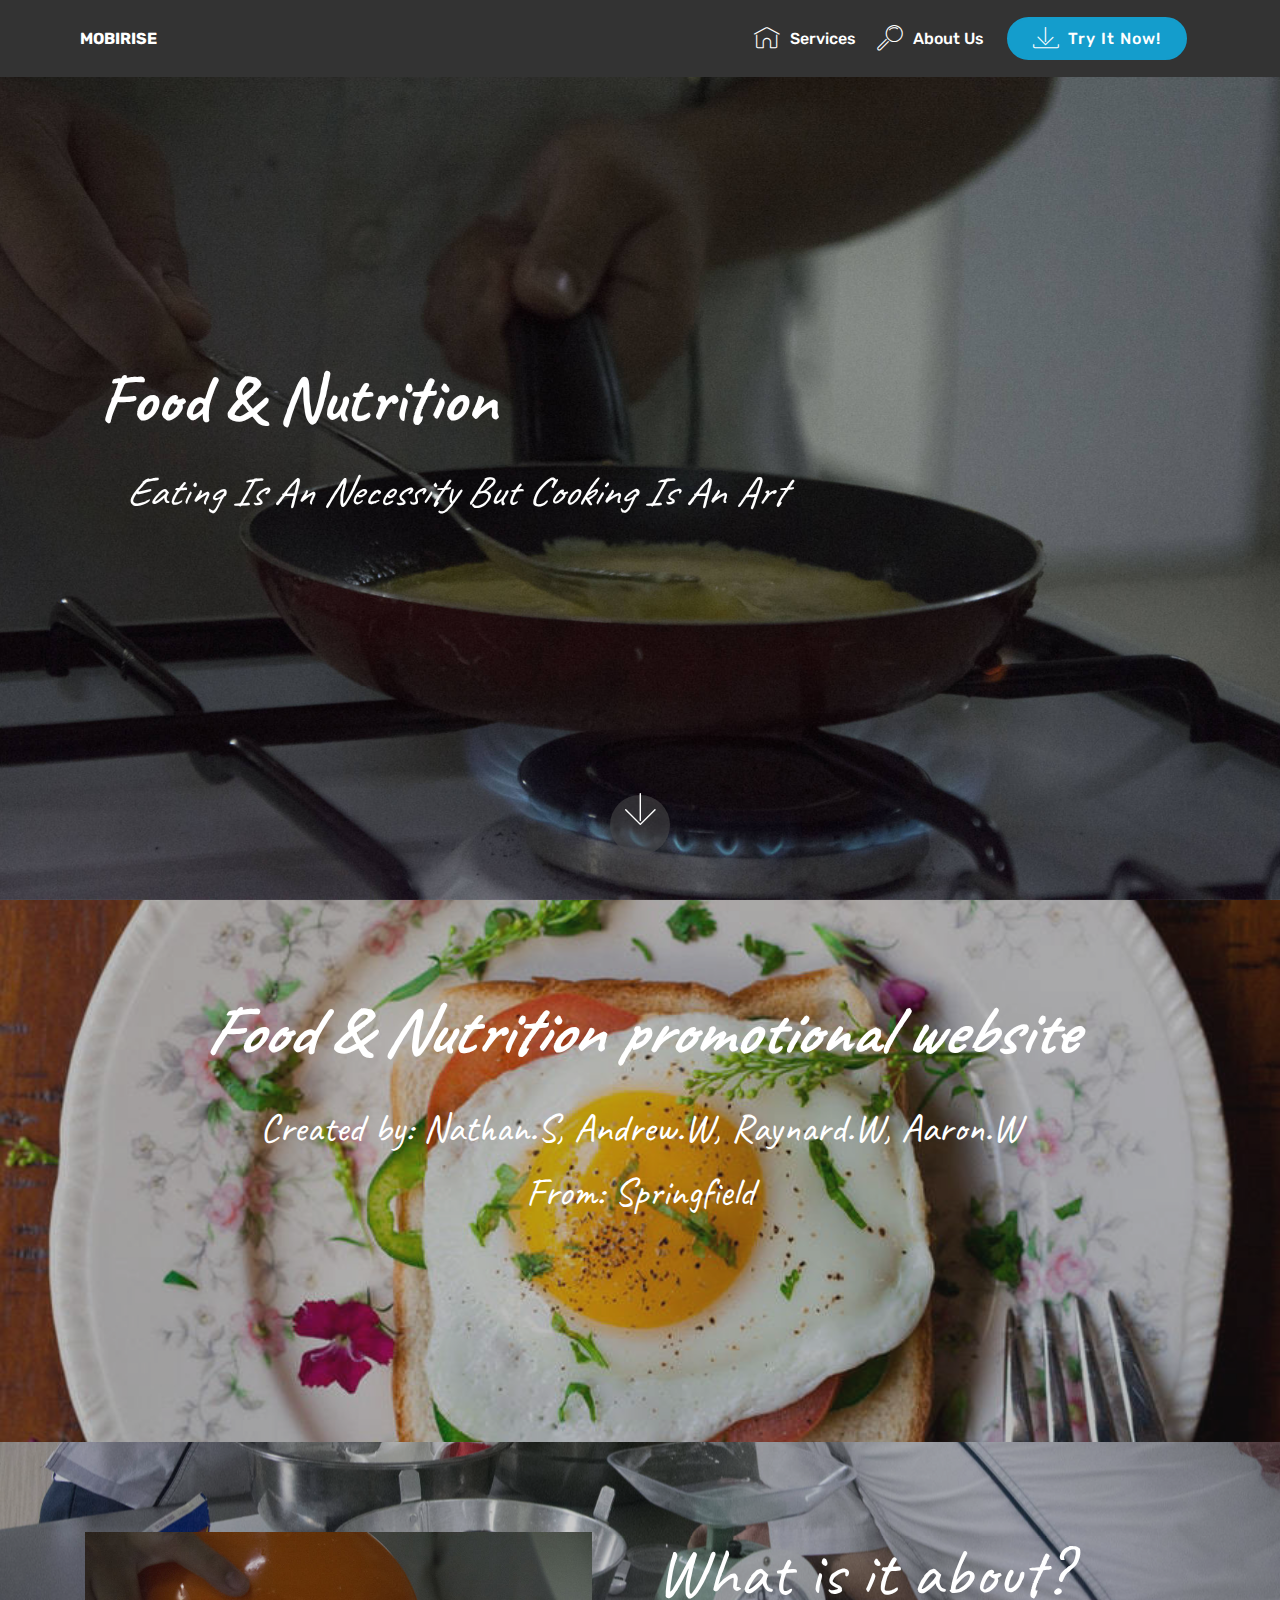
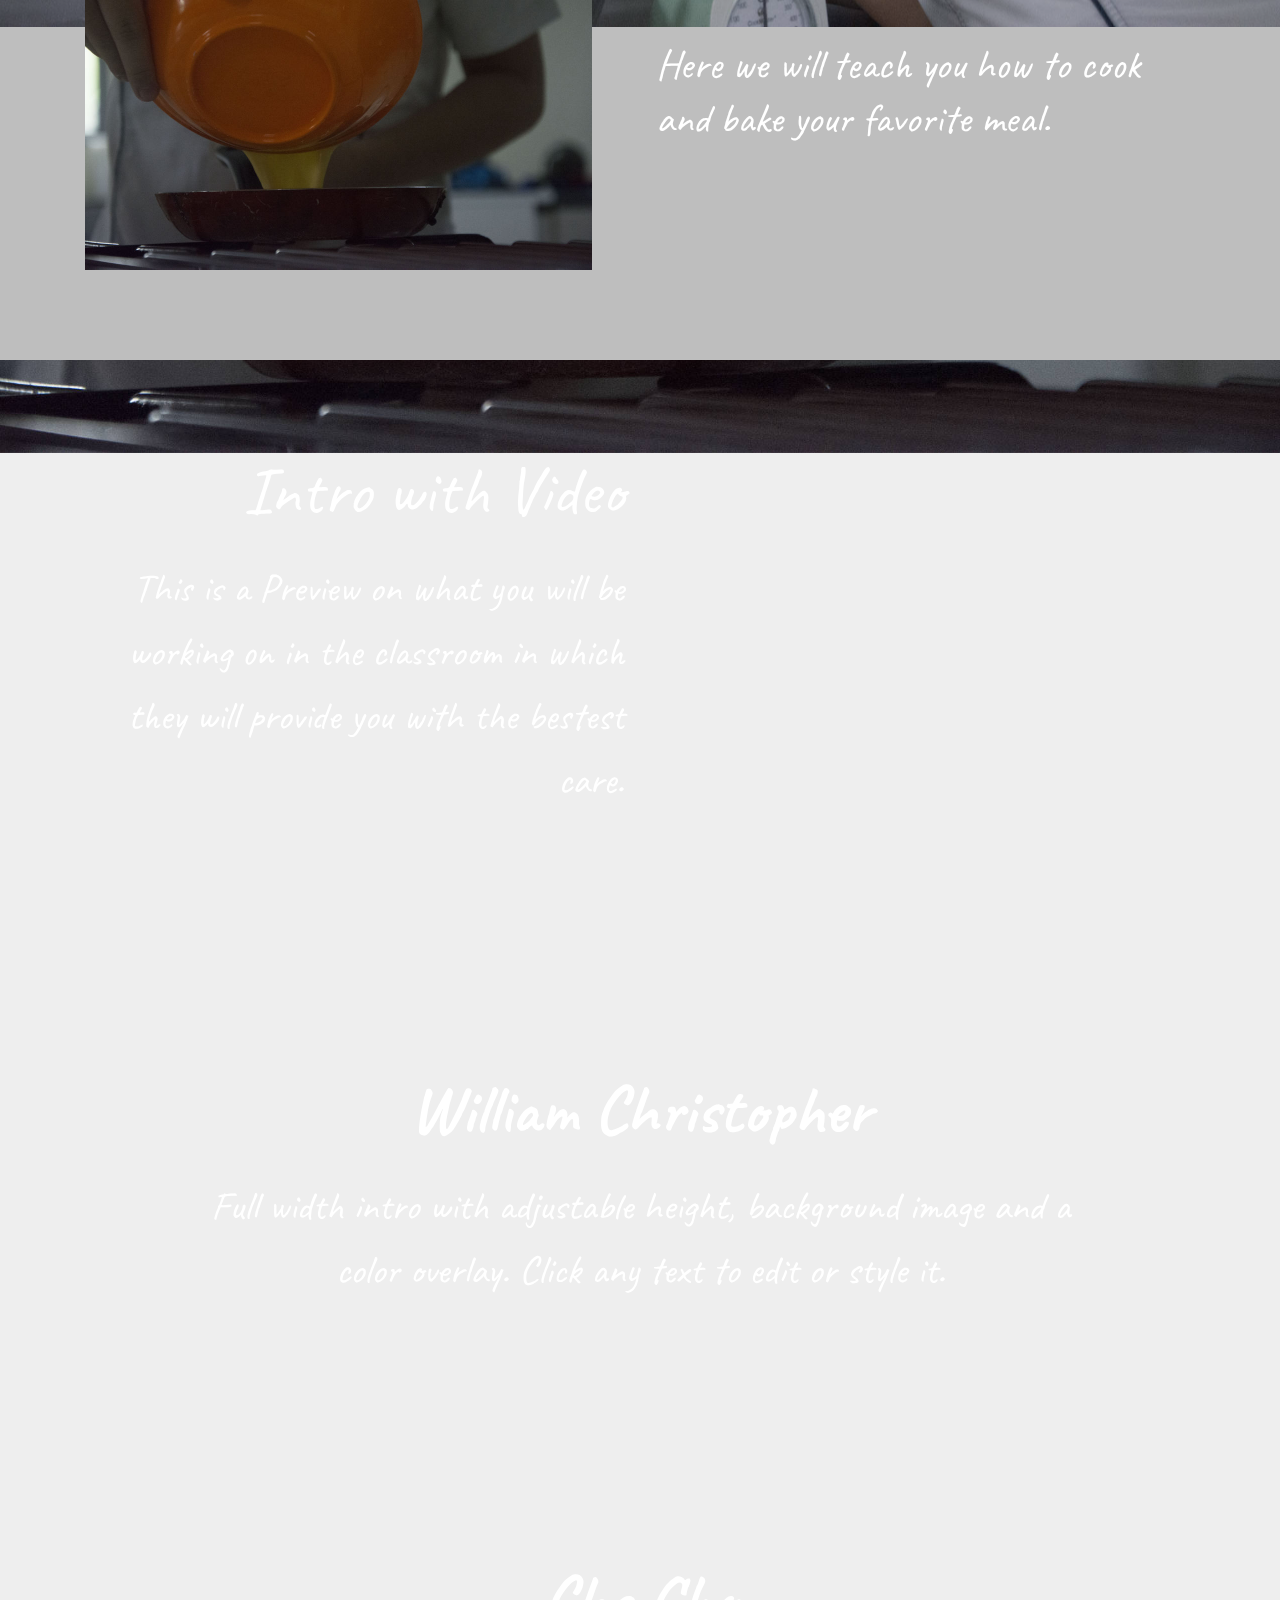
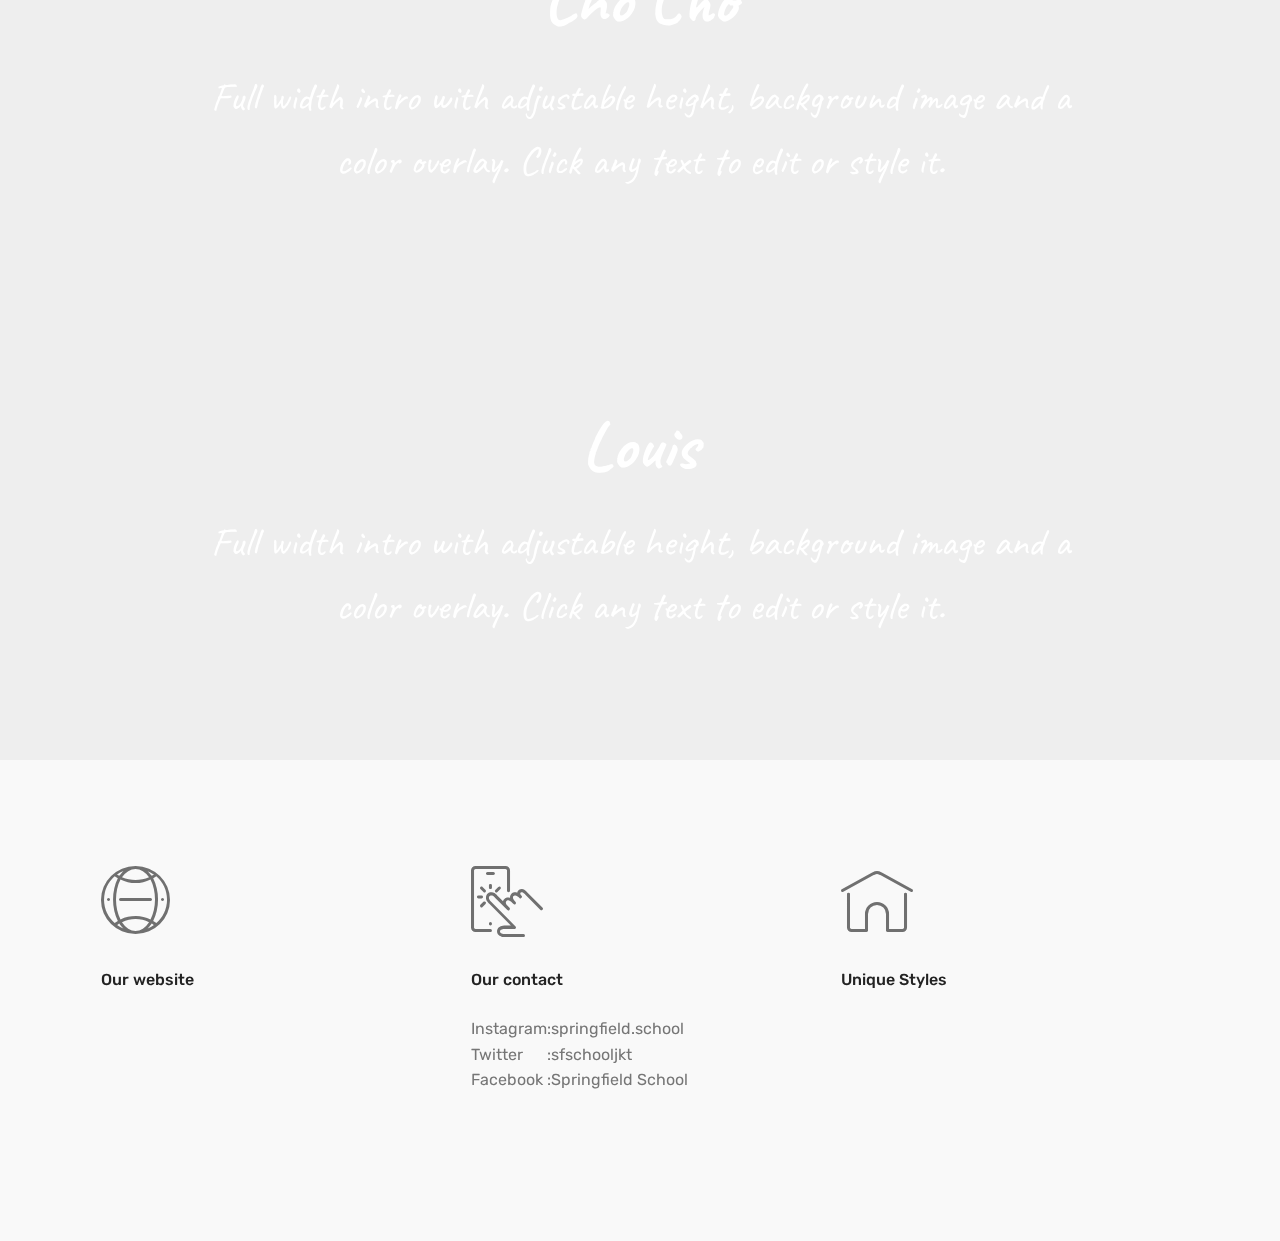
==== page1.html @ d100badc "create github pages" ====
<!DOCTYPE html>
<html >
<head>
  <!-- Site made with Mobirise Website Builder v4.6.7, https://mobirise.com -->
  <meta charset="UTF-8">
  <meta http-equiv="X-UA-Compatible" content="IE=edge">
  <meta name="generator" content="Mobirise v4.6.7, mobirise.com">
  <meta name="viewport" content="width=device-width, initial-scale=1, minimum-scale=1">
  <link rel="shortcut icon" href="assets/images/logo2.png" type="image/x-icon">
  <meta name="description" content="Website Generator Description">
  <title>Page 1</title>
  <link rel="stylesheet" href="assets/web/assets/mobirise-icons/mobirise-icons.css">
  <link rel="stylesheet" href="assets/tether/tether.min.css">
  <link rel="stylesheet" href="assets/bootstrap/css/bootstrap.min.css">
  <link rel="stylesheet" href="assets/bootstrap/css/bootstrap-grid.min.css">
  <link rel="stylesheet" href="assets/bootstrap/css/bootstrap-reboot.min.css">
  <link rel="stylesheet" href="assets/dropdown/css/style.css">
  <link rel="stylesheet" href="assets/theme/css/style.css">
  <link rel="stylesheet" href="assets/mobirise/css/mbr-additional.css" type="text/css">
  
  
  
</head>
<body>
  <section class="menu cid-qO7lSMwIRO" once="menu" id="menu1-k">

    

    <nav class="navbar navbar-expand beta-menu navbar-dropdown align-items-center navbar-fixed-top navbar-toggleable-sm">
        <button class="navbar-toggler navbar-toggler-right" type="button" data-toggle="collapse" data-target="#navbarSupportedContent" aria-controls="navbarSupportedContent" aria-expanded="false" aria-label="Toggle navigation">
            <div class="hamburger">
                <span></span>
                <span></span>
                <span></span>
                <span></span>
            </div>
        </button>
        <div class="menu-logo">
            <div class="navbar-brand">
                
                <span class="navbar-caption-wrap">
                    <a class="navbar-caption text-white display-4" href="https://mobirise.com">
                        MOBIRISE
                    </a>
                </span>
            </div>
        </div>
        <div class="collapse navbar-collapse" id="navbarSupportedContent">
            <ul class="navbar-nav nav-dropdown" data-app-modern-menu="true">
                <li class="nav-item">
                    <a class="nav-link link text-white display-4" href="https://mobirise.com">
                        <span class="mbri-home mbr-iconfont mbr-iconfont-btn"></span>
                        Services
                    </a>
                </li>
                <li class="nav-item">
                    <a class="nav-link link text-white display-4" href="https://mobirise.com">
                        <span class="mbri-search mbr-iconfont mbr-iconfont-btn"></span>
                        About Us
                    </a>
                </li>
            </ul>
            <div class="navbar-buttons mbr-section-btn">
                <a class="btn btn-sm btn-primary display-4" href="https://mobirise.com">
                    <span class="mbri-save mbr-iconfont mbr-iconfont-btn "></span>
                    Try It Now!
                </a>
            </div>
        </div>
    </nav>
</section>

<section class="engine"><a href="https://mobirise.ws/d">best free web page software</a></section><section class="header9 cid-qPr3uZypIK mbr-fullscreen mbr-parallax-background" id="header9-p">

    

    

    <div class="container">
        <div class="media-container-column mbr-white col-md-8">
            <h1 class="mbr-section-title align-left mbr-bold pb-3 mbr-fonts-style display-1">Food &amp; Nutrition</h1>
            <h3 class="mbr-section-subtitle align-left mbr-light pb-3 mbr-fonts-style display-2">Eating Is An Necessity But Cooking Is An Art</h3>
            
            
        </div>
    </div>

    <div class="mbr-arrow hidden-sm-down" aria-hidden="true">
        <a href="#next">
            <i class="mbri-down mbr-iconfont"></i>
        </a>
    </div>
</section>

<section class="header12 cid-qOM9DAYaau" id="header12-l">

    

    <div class="mbr-overlay" style="opacity: 0.3; background-color: rgb(35, 35, 35);">
    </div>

    <div class="container  ">
            <div class="media-container">
                <div class="col-md-12 align-center">
                    <h1 class="mbr-section-title pb-3 mbr-white mbr-bold mbr-fonts-style display-1"><em>
                        Food &amp; Nutrition promotional website</em></h1>
                    <p class="mbr-text pb-3 mbr-white mbr-fonts-style display-5">Created by: Nathan.S, Andrew.W, Raynard.W, Aaron.W<br>From: Springfield</p>
                    

                    <div class="icons-media-container mbr-white">
                        <div class="card col-12 col-md-6 col-lg-3">
                            
                            <h5 class="mbr-fonts-style display-5"></h5>
                        </div>

                        <div class="card col-12 col-md-6 col-lg-3">
                            
                            <h5 class="mbr-fonts-style display-5"></h5>
                        </div>

                        <div class="card col-12 col-md-6 col-lg-3">
                            
                            <h5 class="mbr-fonts-style display-5"></h5>
                        </div>

                        <div class="card col-12 col-md-6 col-lg-3">
                            
                            <h5 class="mbr-fonts-style display-5"></h5>
                        </div>
                    </div>
                </div>
            </div>
    </div>

    
</section>

<section class="header3 cid-qOMdpEeK1R mbr-parallax-background" id="header3-n">

    

    <div class="mbr-overlay" style="opacity: 0.2; background-color: rgb(0, 0, 0);">
    </div>

    <div class="container">
        <div class="media-container-row">
            <div class="mbr-figure" style="width: 100%;">
                <img src="assets/images/-dsc2100-1014x676.jpg" alt="Mobirise" title="">
            </div>

            <div class="media-content">
                <h1 class="mbr-section-title mbr-white pb-3 mbr-fonts-style display-1">
                    What is it about?</h1>
                <h3 class="mbr-section-subtitle align-left mbr-white mbr-light pb-3 mbr-fonts-style display-2">
                    Here we will teach you how to cook and bake your favorite meal.</h3>
                <div class="mbr-section-text mbr-white pb-3 ">
                    <p class="mbr-text mbr-fonts-style display-5"></p>
                </div>
                
            </div>
        </div>
    </div>

</section>

<section class="header7 cid-qPr3nZqxGS mbr-parallax-background" id="header7-o">

    

    

    <div class="container">
        <div class="media-container-row">

            <div class="media-content align-right">
                <h1 class="mbr-section-title mbr-white pb-3 mbr-fonts-style display-1">
                    Intro with Video
                </h1>
                <div class="mbr-section-text mbr-white pb-3">
                    <p class="mbr-text mbr-fonts-style display-5">
                        This is a Preview on what you will be working on in the classroom in which they will provide you with the bestest care.</p>
                </div>
                
            </div>

            <div class="mbr-figure" style="width: 100%;"><iframe class="mbr-embedded-video" src="https://www.youtube.com/embed/N77G9cVc6DA?rel=0&amp;amp;showinfo=0&amp;autoplay=0&amp;loop=0" width="1280" height="720" frameborder="0" allowfullscreen></iframe></div>

        </div>
    </div>
</section>

<section class="header1 cid-qQdy0S8hqZ mbr-parallax-background" id="header1-q">

    

    

    <div class="container">
        <div class="row justify-content-md-center">
            <div class="mbr-white col-md-10">
                <h1 class="mbr-section-title align-center mbr-bold pb-3 mbr-fonts-style display-1">
                    William Christopher</h1>
                
                <p class="mbr-text align-center pb-3 mbr-fonts-style display-5">
                    Full width intro with adjustable height, background image and a color overlay. Click any text to edit or style it.
                </p>
                
            </div>
        </div>
    </div>

</section>

<section class="header1 cid-qQdy1eYJlJ mbr-parallax-background" id="header1-r">

    

    

    <div class="container">
        <div class="row justify-content-md-center">
            <div class="mbr-white col-md-10">
                <h1 class="mbr-section-title align-center mbr-bold pb-3 mbr-fonts-style display-1">
                    Cho Cho</h1>
                
                <p class="mbr-text align-center pb-3 mbr-fonts-style display-5">
                    Full width intro with adjustable height, background image and a color overlay. Click any text to edit or style it.
                </p>
                
            </div>
        </div>
    </div>

</section>

<section class="header1 cid-qQdy1DAZiU mbr-parallax-background" id="header1-s">

    

    

    <div class="container">
        <div class="row justify-content-md-center">
            <div class="mbr-white col-md-10">
                <h1 class="mbr-section-title align-center mbr-bold pb-3 mbr-fonts-style display-1">
                    Louis</h1>
                
                <p class="mbr-text align-center pb-3 mbr-fonts-style display-5">
                    Full width intro with adjustable height, background image and a color overlay. Click any text to edit or style it.
                </p>
                
            </div>
        </div>
    </div>

</section>

<section class="features5 cid-qQdKW5mvP6" id="features5-t">
    
    

    
    <div class="container">
        <div class="media-container-row">

            <div class="card p-3 col-12 col-md-6 col-lg-4">
                <div class="card-img pb-3">
                    <a href="http://www.springfield.sch.id/"><span class="mbr-iconfont mbri-globe-2"></span></a>
                </div>
                <div class="card-box">
                    <h4 class="card-title py-3 mbr-fonts-style display-7">
                        Our website</h4>
                    <p class="mbr-text mbr-fonts-style display-7"></p>
                </div>
            </div>

            <div class="card p-3 col-12 col-md-6 col-lg-4">
                <div class="card-img pb-3">
                    <span class="mbri-touch mbr-iconfont"></span>
                </div>
                <div class="card-box">
                    <h4 class="card-title py-3 mbr-fonts-style display-7">
                        Our contact</h4>
                    <p class="mbr-text mbr-fonts-style display-7">Instagram:springfield.school<br>Twitter &nbsp; &nbsp; &nbsp;:sfschooljkt<br>Facebook :Springfield School<br><br></p>
                </div>
            </div>

            <div class="card p-3 col-12 col-md-6 col-lg-4">
                <div class="card-img pb-3">
                    <a href="https://www.google.com/maps/place/Springfield+International+School+PB3/@-6.1665017,106.7458228,14z/data=!4m8!1m2!2m1!1sJl.+Pulau+Tidung+Taman+Permata+Buana+Jakarta+Barat!3m4!1s0x2e69f797cbd90f41:0x6e45d59e4e44ff63!8m2!3d-6.1663493!4d106.7465212"><span class="mbr-iconfont mbri-home"></span></a>
                </div>
                <div class="card-box">
                    <h4 class="card-title py-3 mbr-fonts-style display-7">
                        Unique Styles
                    </h4>
                    <p class="mbr-text mbr-fonts-style display-7"></p>
                </div>
            </div>

            
        </div>
    </div>
</section>


  <script src="assets/web/assets/jquery/jquery.min.js"></script>
  <script src="assets/popper/popper.min.js"></script>
  <script src="assets/tether/tether.min.js"></script>
  <script src="assets/bootstrap/js/bootstrap.min.js"></script>
  <script src="assets/smoothscroll/smooth-scroll.js"></script>
  <script src="assets/parallax/jarallax.min.js"></script>
  <script src="assets/dropdown/js/script.min.js"></script>
  <script src="assets/touchswipe/jquery.touch-swipe.min.js"></script>
  <script src="assets/theme/js/script.js"></script>
  
  
</body>
</html>
---- assets/web/assets/mobirise-icons/mobirise-icons.css ----
@font-face {
  font-family: 'MobiriseIcons';
  src:  url('mobirise-icons.eot?spat4u');
  src:  url('mobirise-icons.eot?spat4u#iefix') format('embedded-opentype'),
    url('mobirise-icons.ttf?spat4u') format('truetype'),
    url('mobirise-icons.woff?spat4u') format('woff'),
    url('mobirise-icons.svg?spat4u#MobiriseIcons') format('svg');
  font-weight: normal;
  font-style: normal;
}

[class^="mbri-"], [class*=" mbri-"] {
  /* use !important to prevent issues with browser extensions that change fonts */
  font-family: MobiriseIcons !important;
  speak: none;
  font-style: normal;
  font-weight: normal;
  font-variant: normal;
  text-transform: none;
  line-height: 1;

  /* Better Font Rendering =========== */
  -webkit-font-smoothing: antialiased;
  -moz-osx-font-smoothing: grayscale;
}

.mbri-add-submenu:before {
  content: "\e900";
}
.mbri-alert:before {
  content: "\e901";
}
.mbri-align-center:before {
  content: "\e902";
}
.mbri-align-justify:before {
  content: "\e903";
}
.mbri-align-left:before {
  content: "\e904";
}
.mbri-align-right:before {
  content: "\e905";
}
.mbri-android:before {
  content: "\e906";
}
.mbri-apple:before {
  content: "\e907";
}
.mbri-arrow-down:before {
  content: "\e908";
}
.mbri-arrow-next:before {
  content: "\e909";
}
.mbri-arrow-prev:before {
  content: "\e90a";
}
.mbri-arrow-up:before {
  content: "\e90b";
}
.mbri-bold:before {
  content: "\e90c";
}
.mbri-bookmark:before {
  content: "\e90d";
}
.mbri-bootstrap:before {
  content: "\e90e";
}
.mbri-briefcase:before {
  content: "\e90f";
}
.mbri-browse:before {
  content: "\e910";
}
.mbri-bulleted-list:before {
  content: "\e911";
}
.mbri-calendar:before {
  content: "\e912";
}
.mbri-camera:before {
  content: "\e913";
}
.mbri-cart-add:before {
  content: "\e914";
}
.mbri-cart-full:before {
  content: "\e915";
}
.mbri-cash:before {
  content: "\e916";
}
.mbri-change-style:before {
  content: "\e917";
}
.mbri-chat:before {
  content: "\e918";
}
.mbri-clock:before {
  content: "\e919";
}
.mbri-close:before {
  content: "\e91a";
}
.mbri-cloud:before {
  content: "\e91b";
}
.mbri-code:before {
  content: "\e91c";
}
.mbri-contact-form:before {
  content: "\e91d";
}
.mbri-credit-card:before {
  content: "\e91e";
}
.mbri-cursor-click:before {
  content: "\e91f";
}
.mbri-cust-feedback:before {
  content: "\e920";
}
.mbri-database:before {
  content: "\e921";
}
.mbri-delivery:before {
  content: "\e922";
}
.mbri-desktop:before {
  content: "\e923";
}
.mbri-devices:before {
  content: "\e924";
}
.mbri-down:before {
  content: "\e925";
}
.mbri-download:before {
  content: "\e989";
}
.mbri-drag-n-drop:before {
  content: "\e927";
}
.mbri-drag-n-drop2:before {
  content: "\e928";
}
.mbri-edit:before {
  content: "\e929";
}
.mbri-edit2:before {
  content: "\e92a";
}
.mbri-error:before {
  content: "\e92b";
}
.mbri-extension:before {
  content: "\e92c";
}
.mbri-features:before {
  content: "\e92d";
}
.mbri-file:before {
  content: "\e92e";
}
.mbri-flag:before {
  content: "\e92f";
}
.mbri-folder:before {
  content: "\e930";
}
.mbri-gift:before {
  content: "\e931";
}
.mbri-github:before {
  content: "\e932";
}
.mbri-globe:before {
  content: "\e933";
}
.mbri-globe-2:before {
  content: "\e934";
}
.mbri-growing-chart:before {
  content: "\e935";
}
.mbri-hearth:before {
  content: "\e936";
}
.mbri-help:before {
  content: "\e937";
}
.mbri-home:before {
  content: "\e938";
}
.mbri-hot-cup:before {
  content: "\e939";
}
.mbri-idea:before {
  content: "\e93a";
}
.mbri-image-gallery:before {
  content: "\e93b";
}
.mbri-image-slider:before {
  content: "\e93c";
}
.mbri-info:before {
  content: "\e93d";
}
.mbri-italic:before {
  content: "\e93e";
}
.mbri-key:before {
  content: "\e93f";
}
.mbri-laptop:before {
  content: "\e940";
}
.mbri-layers:before {
  content: "\e941";
}
.mbri-left-right:before {
  content: "\e942";
}
.mbri-left:before {
  content: "\e943";
}
.mbri-letter:before {
  content: "\e944";
}
.mbri-like:before {
  content: "\e945";
}
.mbri-link:before {
  content: "\e946";
}
.mbri-lock:before {
  content: "\e947";
}
.mbri-login:before {
  content: "\e948";
}
.mbri-logout:before {
  content: "\e949";
}
.mbri-magic-stick:before {
  content: "\e94a";
}
.mbri-map-pin:before {
  content: "\e94b";
}
.mbri-menu:before {
  content: "\e94c";
}
.mbri-mobile:before {
  content: "\e94d";
}
.mbri-mobile2:before {
  content: "\e94e";
}
.mbri-mobirise:before {
  content: "\e94f";
}
.mbri-more-horizontal:before {
  content: "\e950";
}
.mbri-more-vertical:before {
  content: "\e951";
}
.mbri-music:before {
  content: "\e952";
}
.mbri-new-file:before {
  content: "\e953";
}
.mbri-numbered-list:before {
  content: "\e954";
}
.mbri-opened-folder:before {
  content: "\e955";
}
.mbri-pages:before {
  content: "\e956";
}
.mbri-paper-plane:before {
  content: "\e957";
}
.mbri-paperclip:before {
  content: "\e958";
}
.mbri-photo:before {
  content: "\e959";
}
.mbri-photos:before {
  content: "\e95a";
}
.mbri-pin:before {
  content: "\e95b";
}
.mbri-play:before {
  content: "\e95c";
}
.mbri-plus:before {
  content: "\e95d";
}
.mbri-preview:before {
  content: "\e95e";
}
.mbri-print:before {
  content: "\e95f";
}
.mbri-protect:before {
  content: "\e960";
}
.mbri-question:before {
  content: "\e961";
}
.mbri-quote-left:before {
  content: "\e962";
}
.mbri-quote-right:before {
  content: "\e963";
}
.mbri-refresh:before {
  content: "\e964";
}
.mbri-responsive:before {
  content: "\e965";
}
.mbri-right:before {
  content: "\e966";
}
.mbri-rocket:before {
  content: "\e967";
}
.mbri-sad-face:before {
  content: "\e968";
}
.mbri-sale:before {
  content: "\e969";
}
.mbri-save:before {
  content: "\e96a";
}
.mbri-search:before {
  content: "\e96b";
}
.mbri-setting:before {
  content: "\e96c";
}
.mbri-setting2:before {
  content: "\e96d";
}
.mbri-setting3:before {
  content: "\e96e";
}
.mbri-share:before {
  content: "\e96f";
}
.mbri-shopping-bag:before {
  content: "\e970";
}
.mbri-shopping-basket:before {
  content: "\e971";
}
.mbri-shopping-cart:before {
  content: "\e972";
}
.mbri-sites:before {
  content: "\e973";
}
.mbri-smile-face:before {
  content: "\e974";
}
.mbri-speed:before {
  content: "\e975";
}
.mbri-star:before {
  content: "\e976";
}
.mbri-success:before {
  content: "\e977";
}
.mbri-sun:before {
  content: "\e978";
}
.mbri-sun2:before {
  content: "\e979";
}
.mbri-tablet:before {
  content: "\e97a";
}
.mbri-tablet-vertical:before {
  content: "\e97b";
}
.mbri-target:before {
  content: "\e97c";
}
.mbri-timer:before {
  content: "\e97d";
}
.mbri-to-ftp:before {
  content: "\e97e";
}
.mbri-to-local-drive:before {
  content: "\e97f";
}
.mbri-touch-swipe:before {
  content: "\e980";
}
.mbri-touch:before {
  content: "\e981";
}
.mbri-trash:before {
  content: "\e982";
}
.mbri-underline:before {
  content: "\e983";
}
.mbri-unlink:before {
  content: "\e984";
}
.mbri-unlock:before {
  content: "\e985";
}
.mbri-up-down:before {
  content: "\e986";
}
.mbri-up:before {
  content: "\e987";
}
.mbri-update:before {
  content: "\e988";
}
.mbri-upload:before {
 content: "\e926"; 
}
.mbri-user:before {
  content: "\e98a";
}
.mbri-user2:before {
  content: "\e98b";
}
.mbri-users:before {
  content: "\e98c";
}
.mbri-video:before {
  content: "\e98d";
}
.mbri-video-play:before {
  content: "\e98e";
}
.mbri-watch:before {
  content: "\e98f";
}
.mbri-website-theme:before {
  content: "\e990";
}
.mbri-wifi:before {
  content: "\e991";
}
.mbri-windows:before {
  content: "\e992";
}
.mbri-zoom-out:before {
  content: "\e993";
}
.mbri-redo:before {
  content: "\e994";
}
.mbri-undo:before {
  content: "\e995";
}
---- assets/dropdown/css/style.css ----
.navbar-dropdown {
  left: 0;
  padding: 0;
  position: absolute;
  right: 0;
  top: 0;
  transition: all 0.45s ease;
  z-index: 1030;
  background: #282828; }
  .navbar-dropdown .navbar-logo {
    margin-right: 0.8rem;
    transition: margin 0.3s ease-in-out;
    vertical-align: middle; }
    .navbar-dropdown .navbar-logo img {
      height: 3.125rem;
      transition: all 0.3s ease-in-out; }
    .navbar-dropdown .navbar-logo.mbr-iconfont {
      font-size: 3.125rem;
      line-height: 3.125rem; }
  .navbar-dropdown .navbar-caption {
    font-weight: 700;
    white-space: normal;
    vertical-align: -4px;
    line-height: 3.125rem !important; }
    .navbar-dropdown .navbar-caption, .navbar-dropdown .navbar-caption:hover {
      color: inherit;
      text-decoration: none; }
  .navbar-dropdown .mbr-iconfont + .navbar-caption {
    vertical-align: -1px; }
  .navbar-dropdown.navbar-fixed-top {
    position: fixed; }
  .navbar-dropdown .navbar-brand span {
    vertical-align: -4px; }
  .navbar-dropdown.bg-color.transparent {
    background: none; }
  .navbar-dropdown.navbar-short .navbar-brand {
    padding: 0.625rem 0; }
    .navbar-dropdown.navbar-short .navbar-brand span {
      vertical-align: -1px; }
  .navbar-dropdown.navbar-short .navbar-caption {
    line-height: 2.375rem !important;
    vertical-align: -2px; }
  .navbar-dropdown.navbar-short .navbar-logo {
    margin-right: 0.5rem; }
    .navbar-dropdown.navbar-short .navbar-logo img {
      height: 2.375rem; }
    .navbar-dropdown.navbar-short .navbar-logo.mbr-iconfont {
      font-size: 2.375rem;
      line-height: 2.375rem; }
  .navbar-dropdown.navbar-short .mbr-table-cell {
    height: 3.625rem; }
  .navbar-dropdown .navbar-close {
    left: 0.6875rem;
    position: fixed;
    top: 0.75rem;
    z-index: 1000; }
  .navbar-dropdown .hamburger-icon {
    content: "";
    display: inline-block;
    vertical-align: middle;
    width: 16px;
    -webkit-box-shadow: 0 -6px 0 1px #282828,0 0 0 1px #282828,0 6px 0 1px #282828;
    -moz-box-shadow: 0 -6px 0 1px #282828,0 0 0 1px #282828,0 6px 0 1px #282828;
    box-shadow: 0 -6px 0 1px #282828,0 0 0 1px #282828,0 6px 0 1px #282828; }

.dropdown-menu .dropdown-toggle[data-toggle="dropdown-submenu"]::after {
  border-bottom: 0.35em solid transparent;
  border-left: 0.35em solid;
  border-right: 0;
  border-top: 0.35em solid transparent;
  margin-left: 0.3rem; }

.dropdown-menu .dropdown-item:focus {
  outline: 0; }

.nav-dropdown {
  font-size: 0.75rem;
  font-weight: 500;
  height: auto !important; }
  .nav-dropdown .nav-btn {
    padding-left: 1rem; }
  .nav-dropdown .link {
    margin: .667em 1.667em;
    font-weight: 500;
    padding: 0;
    transition: color .2s ease-in-out; }
    .nav-dropdown .link.dropdown-toggle {
      margin-right: 2.583em; }
      .nav-dropdown .link.dropdown-toggle::after {
        margin-left: .25rem;
        border-top: 0.35em solid;
        border-right: 0.35em solid transparent;
        border-left: 0.35em solid transparent;
        border-bottom: 0; }
      .nav-dropdown .link.dropdown-toggle[aria-expanded="true"] {
        margin: 0;
        padding: 0.667em 3.263em  0.667em 1.667em; }
  .nav-dropdown .link::after,
  .nav-dropdown .dropdown-item::after {
    color: inherit; }
  .nav-dropdown .btn {
    font-size: 0.75rem;
    font-weight: 700;
    letter-spacing: 0;
    margin-bottom: 0;
    padding-left: 1.25rem;
    padding-right: 1.25rem; }
  .nav-dropdown .dropdown-menu {
    border-radius: 0;
    border: 0;
    left: 0;
    margin: 0;
    padding-bottom: 1.25rem;
    padding-top: 1.25rem;
    position: relative; }
  .nav-dropdown .dropdown-submenu {
    margin-left: 0.125rem;
    top: 0; }
  .nav-dropdown .dropdown-item {
    font-weight: 500;
    line-height: 2;
    padding: 0.3846em 4.615em 0.3846em 1.5385em;
    position: relative;
    transition: color .2s ease-in-out, background-color .2s ease-in-out; }
    .nav-dropdown .dropdown-item::after {
      margin-top: -0.3077em;
      position: absolute;
      right: 1.1538em;
      top: 50%; }
    .nav-dropdown .dropdown-item:focus, .nav-dropdown .dropdown-item:hover {
      background: none; }

@media (max-width: 767px) {
  .nav-dropdown.navbar-toggleable-sm {
    bottom: 0;
    display: none;
    left: 0;
    overflow-x: hidden;
    position: fixed;
    top: 0;
    transform: translateX(-100%);
    -ms-transform: translateX(-100%);
    -webkit-transform: translateX(-100%);
    width: 18.75rem;
    z-index: 999; } }
.nav-dropdown.navbar-toggleable-xl {
  bottom: 0;
  display: none;
  left: 0;
  overflow-x: hidden;
  position: fixed;
  top: 0;
  transform: translateX(-100%);
  -ms-transform: translateX(-100%);
  -webkit-transform: translateX(-100%);
  width: 18.75rem;
  z-index: 999; }

.nav-dropdown-sm {
  display: block !important;
  overflow-x: hidden;
  overflow: auto;
  padding-top: 3.875rem; }
  .nav-dropdown-sm::after {
    content: "";
    display: block;
    height: 3rem;
    width: 100%; }
  .nav-dropdown-sm.collapse.in ~ .navbar-close {
    display: block !important; }
  .nav-dropdown-sm.collapsing, .nav-dropdown-sm.collapse.in {
    transform: translateX(0);
    -ms-transform: translateX(0);
    -webkit-transform: translateX(0);
    transition: all 0.25s ease-out;
    -webkit-transition: all 0.25s ease-out;
    background: #282828; }
  .nav-dropdown-sm.collapsing[aria-expanded="false"] {
    transform: translateX(-100%);
    -ms-transform: translateX(-100%);
    -webkit-transform: translateX(-100%); }
  .nav-dropdown-sm .nav-item {
    display: block;
    margin-left: 0 !important;
    padding-left: 0; }
  .nav-dropdown-sm .link,
  .nav-dropdown-sm .dropdown-item {
    border-top: 1px dotted rgba(255, 255, 255, 0.1);
    font-size: 0.8125rem;
    line-height: 1.6;
    margin: 0 !important;
    padding: 0.875rem 2.4rem 0.875rem 1.5625rem !important;
    position: relative;
    white-space: normal; }
    .nav-dropdown-sm .link:focus, .nav-dropdown-sm .link:hover,
    .nav-dropdown-sm .dropdown-item:focus,
    .nav-dropdown-sm .dropdown-item:hover {
      background: rgba(0, 0, 0, 0.2) !important;
      color: #c0a375; }
  .nav-dropdown-sm .nav-btn {
    position: relative;
    padding: 1.5625rem 1.5625rem 0 1.5625rem; }
    .nav-dropdown-sm .nav-btn::before {
      border-top: 1px dotted rgba(255, 255, 255, 0.1);
      content: "";
      left: 0;
      position: absolute;
      top: 0;
      width: 100%; }
    .nav-dropdown-sm .nav-btn + .nav-btn {
      padding-top: 0.625rem; }
      .nav-dropdown-sm .nav-btn + .nav-btn::before {
        display: none; }
  .nav-dropdown-sm .btn {
    padding: 0.625rem 0; }
  .nav-dropdown-sm .dropdown-toggle[data-toggle="dropdown-submenu"]::after {
    margin-left: .25rem;
    border-top: 0.35em solid;
    border-right: 0.35em solid transparent;
    border-left: 0.35em solid transparent;
    border-bottom: 0; }
  .nav-dropdown-sm .dropdown-toggle[data-toggle="dropdown-submenu"][aria-expanded="true"]::after {
    border-top: 0;
    border-right: 0.35em solid transparent;
    border-left: 0.35em solid transparent;
    border-bottom: 0.35em solid; }
  .nav-dropdown-sm .dropdown-menu {
    margin: 0;
    padding: 0;
    position: relative;
    top: 0;
    left: 0;
    width: 100%;
    border: 0;
    float: none;
    border-radius: 0;
    background: none; }
  .nav-dropdown-sm .dropdown-submenu {
    left: 100%;
    margin-left: 0.125rem;
    margin-top: -1.25rem;
    top: 0; }

.navbar-toggleable-sm .nav-dropdown .dropdown-menu {
  position: absolute; }

.navbar-toggleable-sm .nav-dropdown .dropdown-submenu {
  left: 100%;
  margin-left: 0.125rem;
  margin-top: -1.25rem;
  top: 0; }

.navbar-toggleable-sm.opened .nav-dropdown .dropdown-menu {
  position: relative; }

.navbar-toggleable-sm.opened .nav-dropdown .dropdown-submenu {
  left: 0;
  margin-left: 00rem;
  margin-top: 0rem;
  top: 0; }

.is-builder .nav-dropdown.collapsing {
  transition: none !important; }

/*# sourceMappingURL=style.css.map */
---- assets/theme/css/style.css ----
/*!
 * Mobirise v4 theme (https://mobirise.com/)
 * Copyright 2017 Mobirise
 */
section {
  background-color: #eeeeee; }

section,
.container,
.container-fluid {
  position: relative;
  word-wrap: break-word; }

a.mbr-iconfont:hover {
  text-decoration: none; }

.article .lead p, .article .lead ul, .article .lead ol, .article .lead pre, .article .lead blockquote {
  margin-bottom: 0; }

a {
  font-style: normal;
  font-weight: 400;
  cursor: pointer; }
  a, a:hover {
    text-decoration: none; }

figure {
  margin-bottom: 0; }

body {
  color: #232323; }

h1, h2, h3, h4, h5, h6,
.h1, .h2, .h3, .h4, .h5, .h6,
.display-1, .display-2, .display-3, .display-4 {
  line-height: 1;
  word-break: break-word;
  word-wrap: break-word; }

b, strong {
  font-weight: bold; }

blockquote {
  padding: 10px 0 10px 20px;
  position: relative;
  border-left: 2px solid;
  border-color: #ff3366; }

input:-webkit-autofill, input:-webkit-autofill:hover, input:-webkit-autofill:focus, input:-webkit-autofill:active {
  transition-delay: 9999s;
  transition-property: background-color, color; }

textarea[type="hidden"] {
  display: none; }

body {
  position: relative; }

section {
  background-position: 50% 50%;
  background-repeat: no-repeat;
  background-size: cover; }
  section .mbr-background-video,
  section .mbr-background-video-preview {
    position: absolute;
    bottom: 0;
    left: 0;
    right: 0;
    top: 0; }

.hidden {
  visibility: hidden; }

.mbr-z-index20 {
  z-index: 20; }

/*! Base colors */
.mbr-white {
  color: #ffffff; }

.mbr-black {
  color: #000000; }

.mbr-bg-white {
  background-color: #ffffff; }

.mbr-bg-black {
  background-color: #000000; }

/*! Text-aligns */
.align-left {
  text-align: left; }

.align-center {
  text-align: center; }

.align-right {
  text-align: right; }

@media (max-width: 767px) {
  .align-left, .align-center, .align-right, .mbr-section-btn, .mbr-section-title {
    text-align: center; } }
/*! Font-weight  */
.mbr-light {
  font-weight: 300; }

.mbr-regular {
  font-weight: 400; }

.mbr-semibold {
  font-weight: 500; }

.mbr-bold {
  font-weight: 700; }

/*! Media  */
.media-size-item {
  -webkit-flex: 1 1 auto;
  -moz-flex: 1 1 auto;
  -ms-flex: 1 1 auto;
  -o-flex: 1 1 auto;
  flex: 1 1 auto; }

.media-content {
  -webkit-flex-basis: 100%;
  flex-basis: 100%; }

.media-container-row {
  display: -ms-flexbox;
  display: -webkit-flex;
  display: flex;
  -webkit-flex-direction: row;
  -ms-flex-direction: row;
  flex-direction: row;
  -webkit-flex-wrap: wrap;
  -ms-flex-wrap: wrap;
  flex-wrap: wrap;
  -webkit-justify-content: center;
  -ms-flex-pack: center;
  justify-content: center;
  -webkit-align-content: center;
  -ms-flex-line-pack: center;
  align-content: center;
  -webkit-align-items: start;
  -ms-flex-align: start;
  align-items: start; }
  .media-container-row .media-size-item {
    width: 400px; }

.media-container-column {
  display: -ms-flexbox;
  display: -webkit-flex;
  display: flex;
  -webkit-flex-direction: column;
  -ms-flex-direction: column;
  flex-direction: column;
  -webkit-flex-wrap: wrap;
  -ms-flex-wrap: wrap;
  flex-wrap: wrap;
  -webkit-justify-content: center;
  -ms-flex-pack: center;
  justify-content: center;
  -webkit-align-content: center;
  -ms-flex-line-pack: center;
  align-content: center;
  -webkit-align-items: stretch;
  -ms-flex-align: stretch;
  align-items: stretch; }
  .media-container-column > * {
    width: 100%; }

@media (min-width: 992px) {
  .media-container-row {
    -webkit-flex-wrap: nowrap;
    -ms-flex-wrap: nowrap;
    flex-wrap: nowrap; } }
figure {
  overflow: hidden; }

figure[mbr-media-size] {
  transition: width 0.1s; }

.mbr-figure img, .mbr-figure iframe {
  display: block;
  width: 100%; }

.card {
  background-color: transparent;
  border: none; }

.card-img {
  text-align: center;
  flex-shrink: 0; }

.media {
  max-width: 100%;
  margin: 0 auto; }

.mbr-figure {
  -ms-flex-item-align: center;
  -ms-grid-row-align: center;
  -webkit-align-self: center;
  align-self: center; }

.media-container > div {
  max-width: 100%; }

.mbr-figure img, .card-img img {
  width: 100%; }

@media (max-width: 991px) {
  .media-size-item {
    width: auto !important; }

  .media {
    width: auto; }

  .mbr-figure {
    width: 100% !important; } }
/*! Buttons */
.mbr-section-btn {
  margin-left: -.25rem;
  margin-right: -.25rem;
  font-size: 0; }

nav .mbr-section-btn {
  margin-left: 0rem;
  margin-right: 0rem; }

/*! Btn icon margin */
.btn .mbr-iconfont, .btn.btn-sm .mbr-iconfont {
  cursor: pointer;
  margin-right: 0.5rem; }

.btn.btn-md .mbr-iconfont, .btn.btn-md .mbr-iconfont {
  margin-right: 0.8rem; }

.mbr-regular {
  font-weight: 400; }

.mbr-semibold {
  font-weight: 500; }

.mbr-bold {
  font-weight: 700; }

[type="submit"] {
  -webkit-appearance: none; }

/*! Full-screen */
.mbr-fullscreen .mbr-overlay {
  min-height: 100vh; }

.mbr-fullscreen {
  display: flex;
  display: -webkit-flex;
  display: -moz-flex;
  display: -ms-flex;
  display: -o-flex;
  align-items: center;
  -webkit-align-items: center;
  min-height: 100vh;
  padding-top: 3rem;
  padding-bottom: 3rem; }

/*! Map */
.map {
  height: 25rem;
  position: relative; }
  .map iframe {
    width: 100%;
    height: 100%; }

/* Form */
.form-asterisk {
  font-family: initial;
  position: absolute;
  top: -2px;
  font-weight: normal; }

/*! Scroll to top arrow */
.mbr-arrow-up {
  bottom: 25px;
  right: 90px;
  position: fixed;
  text-align: right;
  z-index: 5000;
  color: #ffffff;
  font-size: 32px;
  transform: rotate(180deg);
  -webkit-transform: rotate(180deg); }

.mbr-arrow-up a {
  background: rgba(0, 0, 0, 0.2);
  border-radius: 3px;
  color: #fff;
  display: inline-block;
  height: 60px;
  width: 60px;
  outline-style: none !important;
  position: relative;
  text-decoration: none;
  transition: all .3s ease-in-out;
  cursor: pointer;
  text-align: center; }
  .mbr-arrow-up a:hover {
    background-color: rgba(0, 0, 0, 0.4); }
  .mbr-arrow-up a i {
    line-height: 60px; }

.mbr-arrow-up-icon {
  display: block;
  color: #fff; }

.mbr-arrow-up-icon::before {
  content: "\203a";
  display: inline-block;
  font-family: serif;
  font-size: 32px;
  line-height: 1;
  font-style: normal;
  position: relative;
  top: 6px;
  left: -4px;
  -webkit-transform: rotate(-90deg);
  transform: rotate(-90deg); }

/*! Arrow Down */
.mbr-arrow {
  position: absolute;
  bottom: 45px;
  left: 50%;
  width: 60px;
  height: 60px;
  cursor: pointer;
  background-color: rgba(80, 80, 80, 0.5);
  border-radius: 50%;
  -webkit-transform: translateX(-50%);
  transform: translateX(-50%); }
  .mbr-arrow > a {
    display: inline-block;
    text-decoration: none;
    outline-style: none;
    -webkit-animation: arrowdown 1.7s ease-in-out infinite;
    animation: arrowdown 1.7s ease-in-out infinite; }
    .mbr-arrow > a > i {
      position: absolute;
      top: -2px;
      left: 15px;
      font-size: 2rem; }

@keyframes arrowdown {
  0% {
    transform: translateY(0px);
    -webkit-transform: translateY(0px); }
  50% {
    transform: translateY(-5px);
    -webkit-transform: translateY(-5px); }
  100% {
    transform: translateY(0px);
    -webkit-transform: translateY(0px); } }
@-webkit-keyframes arrowdown {
  0% {
    transform: translateY(0px);
    -webkit-transform: translateY(0px); }
  50% {
    transform: translateY(-5px);
    -webkit-transform: translateY(-5px); }
  100% {
    transform: translateY(0px);
    -webkit-transform: translateY(0px); } }
@media (max-width: 500px) {
  .mbr-arrow-up {
    left: 50%;
    right: auto;
    transform: translateX(-50%) rotate(180deg);
    -webkit-transform: translateX(-50%) rotate(180deg); } }
/*Gradients animation*/
@keyframes gradient-animation {
  from {
    background-position: 0% 100%;
    animation-timing-function: ease-in-out; }
  to {
    background-position: 100% 0%;
    animation-timing-function: ease-in-out; } }
@-webkit-keyframes gradient-animation {
  from {
    background-position: 0% 100%;
    animation-timing-function: ease-in-out; }
  to {
    background-position: 100% 0%;
    animation-timing-function: ease-in-out; } }
.bg-gradient {
  background-size: 200% 200%;
  animation: gradient-animation 5s infinite alternate;
  -webkit-animation: gradient-animation 5s infinite alternate; }

.menu .navbar-brand {
  display: -webkit-flex; }
  .menu .navbar-brand span {
    display: flex;
    display: -webkit-flex; }
  .menu .navbar-brand .navbar-caption-wrap {
    display: -webkit-flex; }
  .menu .navbar-brand .navbar-logo img {
    display: -webkit-flex; }
@media (min-width: 768px) and (max-width: 991px) {
  .menu .navbar-toggleable-sm .navbar-nav {
    display: -webkit-box;
    display: -webkit-flex;
    display: -ms-flexbox; } }
@media (min-width: 992px) {
  .menu .navbar-nav.nav-dropdown {
    display: -webkit-flex; }
  .menu .navbar-toggleable-sm .navbar-collapse {
    display: -webkit-flex !important; } }

/*# sourceMappingURL=style.css.map */
.engine {
	position: absolute;
	text-indent: -2400px;
	text-align: center;
	padding: 0;
	top: 0;
	left: -2400px;
}
---- assets/mobirise/css/mbr-additional.css ----
@import url(https://fonts.googleapis.com/css?family=Caveat:400,700);
@import url(https://fonts.googleapis.com/css?family=Rubik:300,300i,400,400i,500,500i,700,700i,900,900i);





body {
  font-style: normal;
  line-height: 1.5;
}
.mbr-section-title {
  font-style: normal;
  line-height: 1.2;
}
.mbr-section-subtitle {
  line-height: 1.3;
}
.mbr-text {
  font-style: normal;
  line-height: 1.6;
}
.display-1 {
  font-family: 'Caveat', handwriting;
  font-size: 4.25rem;
}
.display-1 > .mbr-iconfont {
  font-size: 6.8rem;
}
.display-2 {
  font-family: 'Caveat', handwriting;
  font-size: 2.6rem;
}
.display-2 > .mbr-iconfont {
  font-size: 4.16rem;
}
.display-4 {
  font-family: 'Rubik', sans-serif;
  font-size: 1rem;
}
.display-4 > .mbr-iconfont {
  font-size: 1.6rem;
}
.display-5 {
  font-family: 'Caveat', handwriting;
  font-size: 2.5rem;
}
.display-5 > .mbr-iconfont {
  font-size: 4rem;
}
.display-7 {
  font-family: 'Rubik', sans-serif;
  font-size: 1rem;
}
.display-7 > .mbr-iconfont {
  font-size: 1.6rem;
}
/* ---- Fluid typography for mobile devices ---- */
/* 1.4 - font scale ratio ( bootstrap == 1.42857 ) */
/* 100vw - current viewport width */
/* (48 - 20)  48 == 48rem == 768px, 20 == 20rem == 320px(minimal supported viewport) */
/* 0.65 - min scale variable, may vary */
@media (max-width: 768px) {
  .display-1 {
    font-size: 3.4rem;
    font-size: calc( 2.1374999999999997rem + (4.25 - 2.1374999999999997) * ((100vw - 20rem) / (48 - 20)));
    line-height: calc( 1.4 * (2.1374999999999997rem + (4.25 - 2.1374999999999997) * ((100vw - 20rem) / (48 - 20))));
  }
  .display-2 {
    font-size: 2.08rem;
    font-size: calc( 1.56rem + (2.6 - 1.56) * ((100vw - 20rem) / (48 - 20)));
    line-height: calc( 1.4 * (1.56rem + (2.6 - 1.56) * ((100vw - 20rem) / (48 - 20))));
  }
  .display-4 {
    font-size: 0.8rem;
    font-size: calc( 1rem + (1 - 1) * ((100vw - 20rem) / (48 - 20)));
    line-height: calc( 1.4 * (1rem + (1 - 1) * ((100vw - 20rem) / (48 - 20))));
  }
  .display-5 {
    font-size: 2rem;
    font-size: calc( 1.525rem + (2.5 - 1.525) * ((100vw - 20rem) / (48 - 20)));
    line-height: calc( 1.4 * (1.525rem + (2.5 - 1.525) * ((100vw - 20rem) / (48 - 20))));
  }
}
/* Buttons */
.btn {
  font-weight: 500;
  border-width: 2px;
  font-style: normal;
  letter-spacing: 1px;
  margin: .4rem .8rem;
  white-space: normal;
  -webkit-transition: all 0.3s ease-in-out;
  -moz-transition: all 0.3s ease-in-out;
  transition: all 0.3s ease-in-out;
  padding: 1rem 3rem;
  border-radius: 3px;
  display: inline-flex;
  align-items: center;
  justify-content: center;
  word-break: break-word;
}
.btn-sm {
  font-weight: 500;
  letter-spacing: 1px;
  -webkit-transition: all 0.3s ease-in-out;
  -moz-transition: all 0.3s ease-in-out;
  transition: all 0.3s ease-in-out;
  padding: 0.6rem 1.5rem;
  border-radius: 3px;
}
.btn-md {
  font-weight: 500;
  letter-spacing: 1px;
  margin: .4rem .8rem !important;
  -webkit-transition: all 0.3s ease-in-out;
  -moz-transition: all 0.3s ease-in-out;
  transition: all 0.3s ease-in-out;
  padding: 1rem 3rem;
  border-radius: 3px;
}
.btn-lg {
  font-weight: 500;
  letter-spacing: 1px;
  margin: .4rem .8rem !important;
  -webkit-transition: all 0.3s ease-in-out;
  -moz-transition: all 0.3s ease-in-out;
  transition: all 0.3s ease-in-out;
  padding: 1.2rem 3.2rem;
  border-radius: 3px;
}
.bg-primary {
  background-color: #149dcc !important;
}
.bg-success {
  background-color: #f7ed4a !important;
}
.bg-info {
  background-color: #82786e !important;
}
.bg-warning {
  background-color: #879a9f !important;
}
.bg-danger {
  background-color: #b1a374 !important;
}
.btn-primary,
.btn-primary:active {
  background-color: #149dcc !important;
  border-color: #149dcc !important;
  color: #ffffff !important;
}
.btn-primary:hover,
.btn-primary:focus,
.btn-primary.focus,
.btn-primary.active {
  color: #ffffff !important;
  background-color: #0d6786 !important;
  border-color: #0d6786 !important;
}
.btn-primary.disabled,
.btn-primary:disabled {
  color: #ffffff !important;
  background-color: #0d6786 !important;
  border-color: #0d6786 !important;
}
.btn-secondary,
.btn-secondary:active {
  background-color: #ff3366 !important;
  border-color: #ff3366 !important;
  color: #ffffff !important;
}
.btn-secondary:hover,
.btn-secondary:focus,
.btn-secondary.focus,
.btn-secondary.active {
  color: #ffffff !important;
  background-color: #e50039 !important;
  border-color: #e50039 !important;
}
.btn-secondary.disabled,
.btn-secondary:disabled {
  color: #ffffff !important;
  background-color: #e50039 !important;
  border-color: #e50039 !important;
}
.btn-info,
.btn-info:active {
  background-color: #82786e !important;
  border-color: #82786e !important;
  color: #ffffff !important;
}
.btn-info:hover,
.btn-info:focus,
.btn-info.focus,
.btn-info.active {
  color: #ffffff !important;
  background-color: #59524b !important;
  border-color: #59524b !important;
}
.btn-info.disabled,
.btn-info:disabled {
  color: #ffffff !important;
  background-color: #59524b !important;
  border-color: #59524b !important;
}
.btn-success,
.btn-success:active {
  background-color: #f7ed4a !important;
  border-color: #f7ed4a !important;
  color: #3f3c03 !important;
}
.btn-success:hover,
.btn-success:focus,
.btn-success.focus,
.btn-success.active {
  color: #3f3c03 !important;
  background-color: #eadd0a !important;
  border-color: #eadd0a !important;
}
.btn-success.disabled,
.btn-success:disabled {
  color: #3f3c03 !important;
  background-color: #eadd0a !important;
  border-color: #eadd0a !important;
}
.btn-warning,
.btn-warning:active {
  background-color: #879a9f !important;
  border-color: #879a9f !important;
  color: #ffffff !important;
}
.btn-warning:hover,
.btn-warning:focus,
.btn-warning.focus,
.btn-warning.active {
  color: #ffffff !important;
  background-color: #617479 !important;
  border-color: #617479 !important;
}
.btn-warning.disabled,
.btn-warning:disabled {
  color: #ffffff !important;
  background-color: #617479 !important;
  border-color: #617479 !important;
}
.btn-danger,
.btn-danger:active {
  background-color: #b1a374 !important;
  border-color: #b1a374 !important;
  color: #ffffff !important;
}
.btn-danger:hover,
.btn-danger:focus,
.btn-danger.focus,
.btn-danger.active {
  color: #ffffff !important;
  background-color: #8b7d4e !important;
  border-color: #8b7d4e !important;
}
.btn-danger.disabled,
.btn-danger:disabled {
  color: #ffffff !important;
  background-color: #8b7d4e !important;
  border-color: #8b7d4e !important;
}
.btn-white {
  color: #333333 !important;
}
.btn-white,
.btn-white:active {
  background-color: #ffffff !important;
  border-color: #ffffff !important;
  color: #808080 !important;
}
.btn-white:hover,
.btn-white:focus,
.btn-white.focus,
.btn-white.active {
  color: #808080 !important;
  background-color: #d9d9d9 !important;
  border-color: #d9d9d9 !important;
}
.btn-white.disabled,
.btn-white:disabled {
  color: #808080 !important;
  background-color: #d9d9d9 !important;
  border-color: #d9d9d9 !important;
}
.btn-black,
.btn-black:active {
  background-color: #333333 !important;
  border-color: #333333 !important;
  color: #ffffff !important;
}
.btn-black:hover,
.btn-black:focus,
.btn-black.focus,
.btn-black.active {
  color: #ffffff !important;
  background-color: #0d0d0d !important;
  border-color: #0d0d0d !important;
}
.btn-black.disabled,
.btn-black:disabled {
  color: #ffffff !important;
  background-color: #0d0d0d !important;
  border-color: #0d0d0d !important;
}
.btn-primary-outline,
.btn-primary-outline:active {
  background: none;
  border-color: #0b566f;
  color: #0b566f;
}
.btn-primary-outline:hover,
.btn-primary-outline:focus,
.btn-primary-outline.focus,
.btn-primary-outline.active {
  color: #ffffff;
  background-color: #149dcc;
  border-color: #149dcc;
}
.btn-primary-outline.disabled,
.btn-primary-outline:disabled {
  color: #ffffff !important;
  background-color: #149dcc !important;
  border-color: #149dcc !important;
}
.btn-secondary-outline,
.btn-secondary-outline:active {
  background: none;
  border-color: #cc0033;
  color: #cc0033;
}
.btn-secondary-outline:hover,
.btn-secondary-outline:focus,
.btn-secondary-outline.focus,
.btn-secondary-outline.active {
  color: #ffffff;
  background-color: #ff3366;
  border-color: #ff3366;
}
.btn-secondary-outline.disabled,
.btn-secondary-outline:disabled {
  color: #ffffff !important;
  background-color: #ff3366 !important;
  border-color: #ff3366 !important;
}
.btn-info-outline,
.btn-info-outline:active {
  background: none;
  border-color: #4b453f;
  color: #4b453f;
}
.btn-info-outline:hover,
.btn-info-outline:focus,
.btn-info-outline.focus,
.btn-info-outline.active {
  color: #ffffff;
  background-color: #82786e;
  border-color: #82786e;
}
.btn-info-outline.disabled,
.btn-info-outline:disabled {
  color: #ffffff !important;
  background-color: #82786e !important;
  border-color: #82786e !important;
}
.btn-success-outline,
.btn-success-outline:active {
  background: none;
  border-color: #d2c609;
  color: #d2c609;
}
.btn-success-outline:hover,
.btn-success-outline:focus,
.btn-success-outline.focus,
.btn-success-outline.active {
  color: #3f3c03;
  background-color: #f7ed4a;
  border-color: #f7ed4a;
}
.btn-success-outline.disabled,
.btn-success-outline:disabled {
  color: #3f3c03 !important;
  background-color: #f7ed4a !important;
  border-color: #f7ed4a !important;
}
.btn-warning-outline,
.btn-warning-outline:active {
  background: none;
  border-color: #55666b;
  color: #55666b;
}
.btn-warning-outline:hover,
.btn-warning-outline:focus,
.btn-warning-outline.focus,
.btn-warning-outline.active {
  color: #ffffff;
  background-color: #879a9f;
  border-color: #879a9f;
}
.btn-warning-outline.disabled,
.btn-warning-outline:disabled {
  color: #ffffff !important;
  background-color: #879a9f !important;
  border-color: #879a9f !important;
}
.btn-danger-outline,
.btn-danger-outline:active {
  background: none;
  border-color: #7a6e45;
  color: #7a6e45;
}
.btn-danger-outline:hover,
.btn-danger-outline:focus,
.btn-danger-outline.focus,
.btn-danger-outline.active {
  color: #ffffff;
  background-color: #b1a374;
  border-color: #b1a374;
}
.btn-danger-outline.disabled,
.btn-danger-outline:disabled {
  color: #ffffff !important;
  background-color: #b1a374 !important;
  border-color: #b1a374 !important;
}
.btn-black-outline,
.btn-black-outline:active {
  background: none;
  border-color: #000000;
  color: #000000;
}
.btn-black-outline:hover,
.btn-black-outline:focus,
.btn-black-outline.focus,
.btn-black-outline.active {
  color: #ffffff;
  background-color: #333333;
  border-color: #333333;
}
.btn-black-outline.disabled,
.btn-black-outline:disabled {
  color: #ffffff !important;
  background-color: #333333 !important;
  border-color: #333333 !important;
}
.btn-white-outline,
.btn-white-outline:active,
.btn-white-outline.active {
  background: none;
  border-color: #ffffff;
  color: #ffffff;
}
.btn-white-outline:hover,
.btn-white-outline:focus,
.btn-white-outline.focus {
  color: #333333;
  background-color: #ffffff;
  border-color: #ffffff;
}
.text-primary {
  color: #149dcc !important;
}
.text-secondary {
  color: #ff3366 !important;
}
.text-success {
  color: #f7ed4a !important;
}
.text-info {
  color: #82786e !important;
}
.text-warning {
  color: #879a9f !important;
}
.text-danger {
  color: #b1a374 !important;
}
.text-white {
  color: #ffffff !important;
}
.text-black {
  color: #000000 !important;
}
a.text-primary:hover,
a.text-primary:focus {
  color: #0b566f !important;
}
a.text-secondary:hover,
a.text-secondary:focus {
  color: #cc0033 !important;
}
a.text-success:hover,
a.text-success:focus {
  color: #d2c609 !important;
}
a.text-info:hover,
a.text-info:focus {
  color: #4b453f !important;
}
a.text-warning:hover,
a.text-warning:focus {
  color: #55666b !important;
}
a.text-danger:hover,
a.text-danger:focus {
  color: #7a6e45 !important;
}
a.text-white:hover,
a.text-white:focus {
  color: #b3b3b3 !important;
}
a.text-black:hover,
a.text-black:focus {
  color: #4d4d4d !important;
}
.alert-success {
  background-color: #70c770;
}
.alert-info {
  background-color: #82786e;
}
.alert-warning {
  background-color: #879a9f;
}
.alert-danger {
  background-color: #b1a374;
}
.mbr-section-btn a.btn:not(.btn-form) {
  border-radius: 100px;
}
.mbr-section-btn a.btn:not(.btn-form):hover,
.mbr-section-btn a.btn:not(.btn-form):focus {
  box-shadow: none !important;
}
.mbr-section-btn a.btn:not(.btn-form):hover,
.mbr-section-btn a.btn:not(.btn-form):focus {
  box-shadow: 0 10px 40px 0 rgba(0, 0, 0, 0.2) !important;
  -webkit-box-shadow: 0 10px 40px 0 rgba(0, 0, 0, 0.2) !important;
}
.mbr-gallery-filter li a {
  border-radius: 100px !important;
}
.mbr-gallery-filter li.active .btn {
  background-color: #149dcc;
  border-color: #149dcc;
  color: #ffffff;
}
.mbr-gallery-filter li.active .btn:focus {
  box-shadow: none;
}
.nav-tabs .nav-link {
  border-radius: 100px !important;
}
.btn-form {
  border-radius: 0;
}
.btn-form:hover {
  cursor: pointer;
}
a,
a:hover {
  color: #149dcc;
}
.mbr-plan-header.bg-primary .mbr-plan-subtitle,
.mbr-plan-header.bg-primary .mbr-plan-price-desc {
  color: #b4e6f8;
}
.mbr-plan-header.bg-success .mbr-plan-subtitle,
.mbr-plan-header.bg-success .mbr-plan-price-desc {
  color: #ffffff;
}
.mbr-plan-header.bg-info .mbr-plan-subtitle,
.mbr-plan-header.bg-info .mbr-plan-price-desc {
  color: #beb8b2;
}
.mbr-plan-header.bg-warning .mbr-plan-subtitle,
.mbr-plan-header.bg-warning .mbr-plan-price-desc {
  color: #ced6d8;
}
.mbr-plan-header.bg-danger .mbr-plan-subtitle,
.mbr-plan-header.bg-danger .mbr-plan-price-desc {
  color: #dfd9c6;
}
/* Scroll to top button*/
.scrollToTop_wraper {
  display: none;
}
#scrollToTop a i:before {
  content: '';
  position: absolute;
  height: 40%;
  top: 25%;
  background: #fff;
  width: 2px;
  left: calc(50% - 1px);
}
#scrollToTop a i:after {
  content: '';
  position: absolute;
  display: block;
  border-top: 2px solid #fff;
  border-right: 2px solid #fff;
  width: 40%;
  height: 40%;
  left: 30%;
  bottom: 30%;
  transform: rotate(135deg);
}
/* Others*/
.note-check a[data-value=Rubik] {
  font-style: normal;
}
.mbr-arrow a {
  color: #ffffff;
}
@media (max-width: 767px) {
  .mbr-arrow {
    display: none;
  }
}
.form-control-label {
  position: relative;
  cursor: pointer;
  margin-bottom: .357em;
  padding: 0;
}
.alert {
  color: #ffffff;
  border-radius: 0;
  border: 0;
  font-size: .875rem;
  line-height: 1.5;
  margin-bottom: 1.875rem;
  padding: 1.25rem;
  position: relative;
}
.alert.alert-form::after {
  background-color: inherit;
  bottom: -7px;
  content: "";
  display: block;
  height: 14px;
  left: 50%;
  margin-left: -7px;
  position: absolute;
  transform: rotate(45deg);
  width: 14px;
}
.form-control {
  background-color: #f5f5f5;
  box-shadow: none;
  color: #565656;
  font-family: 'Rubik', sans-serif;
  font-size: 1rem;
  line-height: 1.43;
  min-height: 3.5em;
  padding: 1.07em .5em;
}
.form-control > .mbr-iconfont {
  font-size: 1.6rem;
}
.form-control,
.form-control:focus {
  border: 1px solid #e8e8e8;
}
.form-active .form-control:invalid {
  border-color: red;
}
.mbr-overlay {
  background-color: #000;
  bottom: 0;
  left: 0;
  opacity: .5;
  position: absolute;
  right: 0;
  top: 0;
  z-index: 0;
}
blockquote {
  font-style: italic;
  padding: 10px 0 10px 20px;
  font-size: 1.09rem;
  position: relative;
  border-color: #149dcc;
  border-width: 3px;
}
ul,
ol,
pre,
blockquote {
  margin-bottom: 2.3125rem;
}
pre {
  background: #f4f4f4;
  padding: 10px 24px;
  white-space: pre-wrap;
}
.inactive {
  -webkit-user-select: none;
  -moz-user-select: none;
  -ms-user-select: none;
  user-select: none;
  pointer-events: none;
  -webkit-user-drag: none;
  user-drag: none;
}
.mbr-section__comments .row {
  justify-content: center;
}
/* Forms */
.mbr-form .btn {
  margin: .4rem 0;
}
.mbr-form .input-group-btn a.btn {
  border-radius: 100px !important;
}
.mbr-form .input-group-btn a.btn:hover {
  box-shadow: 0 10px 40px 0 rgba(0, 0, 0, 0.2);
}
.mbr-form .input-group-btn button[type="submit"] {
  border-radius: 100px !important;
  padding: 1rem 3rem;
}
.mbr-form .input-group-btn button[type="submit"]:hover {
  box-shadow: 0 10px 40px 0 rgba(0, 0, 0, 0.2);
}
.form2 .form-control {
  border-top-left-radius: 100px;
  border-bottom-left-radius: 100px;
}
.form2 .input-group-btn a.btn {
  border-top-left-radius: 0 !important;
  border-bottom-left-radius: 0 !important;
}
.form2 .input-group-btn button[type="submit"] {
  border-top-left-radius: 0 !important;
  border-bottom-left-radius: 0 !important;
}
.form3 input[type="email"] {
  border-radius: 100px !important;
}
@media (max-width: 349px) {
  .form2 input[type="email"] {
    border-radius: 100px !important;
  }
  .form2 .input-group-btn a.btn {
    border-radius: 100px !important;
  }
  .form2 .input-group-btn button[type="submit"] {
    border-radius: 100px !important;
  }
}
@media (max-width: 767px) {
  .btn {
    font-size: .75rem !important;
  }
  .btn .mbr-iconfont {
    font-size: 1rem !important;
  }
}
/* Social block */
.btn-social {
  font-size: 20px;
  border-radius: 50%;
  padding: 0;
  width: 44px;
  height: 44px;
  line-height: 44px;
  text-align: center;
  position: relative;
  border: 2px solid #c0a375;
  border-color: #149dcc;
  color: #232323;
  cursor: pointer;
}
.btn-social i {
  top: 0;
  line-height: 44px;
  width: 44px;
}
.btn-social:hover {
  color: #fff;
  background: #149dcc;
}
.btn-social + .btn {
  margin-left: .1rem;
}
/* Footer */
.mbr-footer-content li::before,
.mbr-footer .mbr-contacts li::before {
  background: #149dcc;
}
.mbr-footer-content li a:hover,
.mbr-footer .mbr-contacts li a:hover {
  color: #149dcc;
}
.footer3 input[type="email"],
.footer4 input[type="email"] {
  border-radius: 100px !important;
}
.footer3 .input-group-btn a.btn,
.footer4 .input-group-btn a.btn {
  border-radius: 100px !important;
}
.footer3 .input-group-btn button[type="submit"],
.footer4 .input-group-btn button[type="submit"] {
  border-radius: 100px !important;
}
/* Headers*/
.header13 .form-inline input[type="email"],
.header14 .form-inline input[type="email"] {
  border-radius: 100px;
}
.header13 .form-inline input[type="text"],
.header14 .form-inline input[type="text"] {
  border-radius: 100px;
}
.header13 .form-inline input[type="tel"],
.header14 .form-inline input[type="tel"] {
  border-radius: 100px;
}
.header13 .form-inline a.btn,
.header14 .form-inline a.btn {
  border-radius: 100px;
}
.header13 .form-inline button,
.header14 .form-inline button {
  border-radius: 100px !important;
}
.offset-1 {
  margin-left: 8.33333%;
}
.offset-2 {
  margin-left: 16.66667%;
}
.offset-3 {
  margin-left: 25%;
}
.offset-4 {
  margin-left: 33.33333%;
}
.offset-5 {
  margin-left: 41.66667%;
}
.offset-6 {
  margin-left: 50%;
}
.offset-7 {
  margin-left: 58.33333%;
}
.offset-8 {
  margin-left: 66.66667%;
}
.offset-9 {
  margin-left: 75%;
}
.offset-10 {
  margin-left: 83.33333%;
}
.offset-11 {
  margin-left: 91.66667%;
}
@media (min-width: 576px) {
  .offset-sm-0 {
    margin-left: 0%;
  }
  .offset-sm-1 {
    margin-left: 8.33333%;
  }
  .offset-sm-2 {
    margin-left: 16.66667%;
  }
  .offset-sm-3 {
    margin-left: 25%;
  }
  .offset-sm-4 {
    margin-left: 33.33333%;
  }
  .offset-sm-5 {
    margin-left: 41.66667%;
  }
  .offset-sm-6 {
    margin-left: 50%;
  }
  .offset-sm-7 {
    margin-left: 58.33333%;
  }
  .offset-sm-8 {
    margin-left: 66.66667%;
  }
  .offset-sm-9 {
    margin-left: 75%;
  }
  .offset-sm-10 {
    margin-left: 83.33333%;
  }
  .offset-sm-11 {
    margin-left: 91.66667%;
  }
}
@media (min-width: 768px) {
  .offset-md-0 {
    margin-left: 0%;
  }
  .offset-md-1 {
    margin-left: 8.33333%;
  }
  .offset-md-2 {
    margin-left: 16.66667%;
  }
  .offset-md-3 {
    margin-left: 25%;
  }
  .offset-md-4 {
    margin-left: 33.33333%;
  }
  .offset-md-5 {
    margin-left: 41.66667%;
  }
  .offset-md-6 {
    margin-left: 50%;
  }
  .offset-md-7 {
    margin-left: 58.33333%;
  }
  .offset-md-8 {
    margin-left: 66.66667%;
  }
  .offset-md-9 {
    margin-left: 75%;
  }
  .offset-md-10 {
    margin-left: 83.33333%;
  }
  .offset-md-11 {
    margin-left: 91.66667%;
  }
}
@media (min-width: 992px) {
  .offset-lg-0 {
    margin-left: 0%;
  }
  .offset-lg-1 {
    margin-left: 8.33333%;
  }
  .offset-lg-2 {
    margin-left: 16.66667%;
  }
  .offset-lg-3 {
    margin-left: 25%;
  }
  .offset-lg-4 {
    margin-left: 33.33333%;
  }
  .offset-lg-5 {
    margin-left: 41.66667%;
  }
  .offset-lg-6 {
    margin-left: 50%;
  }
  .offset-lg-7 {
    margin-left: 58.33333%;
  }
  .offset-lg-8 {
    margin-left: 66.66667%;
  }
  .offset-lg-9 {
    margin-left: 75%;
  }
  .offset-lg-10 {
    margin-left: 83.33333%;
  }
  .offset-lg-11 {
    margin-left: 91.66667%;
  }
}
@media (min-width: 1200px) {
  .offset-xl-0 {
    margin-left: 0%;
  }
  .offset-xl-1 {
    margin-left: 8.33333%;
  }
  .offset-xl-2 {
    margin-left: 16.66667%;
  }
  .offset-xl-3 {
    margin-left: 25%;
  }
  .offset-xl-4 {
    margin-left: 33.33333%;
  }
  .offset-xl-5 {
    margin-left: 41.66667%;
  }
  .offset-xl-6 {
    margin-left: 50%;
  }
  .offset-xl-7 {
    margin-left: 58.33333%;
  }
  .offset-xl-8 {
    margin-left: 66.66667%;
  }
  .offset-xl-9 {
    margin-left: 75%;
  }
  .offset-xl-10 {
    margin-left: 83.33333%;
  }
  .offset-xl-11 {
    margin-left: 91.66667%;
  }
}
.navbar-toggler {
  -webkit-align-self: flex-start;
  -ms-flex-item-align: start;
  align-self: flex-start;
  padding: 0.25rem 0.75rem;
  font-size: 1.25rem;
  line-height: 1;
  background: transparent;
  border: 1px solid transparent;
  -webkit-border-radius: 0.25rem;
  border-radius: 0.25rem;
}
.navbar-toggler:focus,
.navbar-toggler:hover {
  text-decoration: none;
}
.navbar-toggler-icon {
  display: inline-block;
  width: 1.5em;
  height: 1.5em;
  vertical-align: middle;
  content: "";
  background: no-repeat center center;
  -webkit-background-size: 100% 100%;
  -o-background-size: 100% 100%;
  background-size: 100% 100%;
}
.navbar-toggler-left {
  position: absolute;
  left: 1rem;
}
.navbar-toggler-right {
  position: absolute;
  right: 1rem;
}
@media (max-width: 575px) {
  .navbar-toggleable .navbar-nav .dropdown-menu {
    position: static;
    float: none;
  }
  .navbar-toggleable > .container {
    padding-right: 0;
    padding-left: 0;
  }
}
@media (min-width: 576px) {
  .navbar-toggleable {
    -webkit-box-orient: horizontal;
    -webkit-box-direction: normal;
    -webkit-flex-direction: row;
    -ms-flex-direction: row;
    flex-direction: row;
    -webkit-flex-wrap: nowrap;
    -ms-flex-wrap: nowrap;
    flex-wrap: nowrap;
    -webkit-box-align: center;
    -webkit-align-items: center;
    -ms-flex-align: center;
    align-items: center;
  }
  .navbar-toggleable .navbar-nav {
    -webkit-box-orient: horizontal;
    -webkit-box-direction: normal;
    -webkit-flex-direction: row;
    -ms-flex-direction: row;
    flex-direction: row;
  }
  .navbar-toggleable .navbar-nav .nav-link {
    padding-right: .5rem;
    padding-left: .5rem;
  }
  .navbar-toggleable > .container {
    display: -webkit-box;
    display: -webkit-flex;
    display: -ms-flexbox;
    display: flex;
    -webkit-flex-wrap: nowrap;
    -ms-flex-wrap: nowrap;
    flex-wrap: nowrap;
    -webkit-box-align: center;
    -webkit-align-items: center;
    -ms-flex-align: center;
    align-items: center;
  }
  .navbar-toggleable .navbar-collapse {
    display: -webkit-box !important;
    display: -webkit-flex !important;
    display: -ms-flexbox !important;
    display: flex !important;
    width: 100%;
  }
  .navbar-toggleable .navbar-toggler {
    display: none;
  }
}
@media (max-width: 767px) {
  .navbar-toggleable-sm .navbar-nav .dropdown-menu {
    position: static;
    float: none;
  }
  .navbar-toggleable-sm > .container {
    padding-right: 0;
    padding-left: 0;
  }
}
@media (min-width: 768px) {
  .navbar-toggleable-sm {
    -webkit-box-orient: horizontal;
    -webkit-box-direction: normal;
    -webkit-flex-direction: row;
    -ms-flex-direction: row;
    flex-direction: row;
    -webkit-flex-wrap: nowrap;
    -ms-flex-wrap: nowrap;
    flex-wrap: nowrap;
    -webkit-box-align: center;
    -webkit-align-items: center;
    -ms-flex-align: center;
    align-items: center;
  }
  .navbar-toggleable-sm .navbar-nav {
    -webkit-box-orient: horizontal;
    -webkit-box-direction: normal;
    -webkit-flex-direction: row;
    -ms-flex-direction: row;
    flex-direction: row;
  }
  .navbar-toggleable-sm .navbar-nav .nav-link {
    padding-right: .5rem;
    padding-left: .5rem;
  }
  .navbar-toggleable-sm > .container {
    display: -webkit-box;
    display: -webkit-flex;
    display: -ms-flexbox;
    display: flex;
    -webkit-flex-wrap: nowrap;
    -ms-flex-wrap: nowrap;
    flex-wrap: nowrap;
    -webkit-box-align: center;
    -webkit-align-items: center;
    -ms-flex-align: center;
    align-items: center;
  }
  .navbar-toggleable-sm .navbar-collapse {
    display: -webkit-box !important;
    display: -webkit-flex !important;
    display: -ms-flexbox !important;
    display: flex !important;
    width: 100%;
  }
  .navbar-toggleable-sm .navbar-toggler {
    display: none;
  }
}
@media (max-width: 991px) {
  .navbar-toggleable-md .navbar-nav .dropdown-menu {
    position: static;
    float: none;
  }
  .navbar-toggleable-md > .container {
    padding-right: 0;
    padding-left: 0;
  }
}
@media (min-width: 992px) {
  .navbar-toggleable-md {
    -webkit-box-orient: horizontal;
    -webkit-box-direction: normal;
    -webkit-flex-direction: row;
    -ms-flex-direction: row;
    flex-direction: row;
    -webkit-flex-wrap: nowrap;
    -ms-flex-wrap: nowrap;
    flex-wrap: nowrap;
    -webkit-box-align: center;
    -webkit-align-items: center;
    -ms-flex-align: center;
    align-items: center;
  }
  .navbar-toggleable-md .navbar-nav {
    -webkit-box-orient: horizontal;
    -webkit-box-direction: normal;
    -webkit-flex-direction: row;
    -ms-flex-direction: row;
    flex-direction: row;
  }
  .navbar-toggleable-md .navbar-nav .nav-link {
    padding-right: .5rem;
    padding-left: .5rem;
  }
  .navbar-toggleable-md > .container {
    display: -webkit-box;
    display: -webkit-flex;
    display: -ms-flexbox;
    display: flex;
    -webkit-flex-wrap: nowrap;
    -ms-flex-wrap: nowrap;
    flex-wrap: nowrap;
    -webkit-box-align: center;
    -webkit-align-items: center;
    -ms-flex-align: center;
    align-items: center;
  }
  .navbar-toggleable-md .navbar-collapse {
    display: -webkit-box !important;
    display: -webkit-flex !important;
    display: -ms-flexbox !important;
    display: flex !important;
    width: 100%;
  }
  .navbar-toggleable-md .navbar-toggler {
    display: none;
  }
}
@media (max-width: 1199px) {
  .navbar-toggleable-lg .navbar-nav .dropdown-menu {
    position: static;
    float: none;
  }
  .navbar-toggleable-lg > .container {
    padding-right: 0;
    padding-left: 0;
  }
}
@media (min-width: 1200px) {
  .navbar-toggleable-lg {
    -webkit-box-orient: horizontal;
    -webkit-box-direction: normal;
    -webkit-flex-direction: row;
    -ms-flex-direction: row;
    flex-direction: row;
    -webkit-flex-wrap: nowrap;
    -ms-flex-wrap: nowrap;
    flex-wrap: nowrap;
    -webkit-box-align: center;
    -webkit-align-items: center;
    -ms-flex-align: center;
    align-items: center;
  }
  .navbar-toggleable-lg .navbar-nav {
    -webkit-box-orient: horizontal;
    -webkit-box-direction: normal;
    -webkit-flex-direction: row;
    -ms-flex-direction: row;
    flex-direction: row;
  }
  .navbar-toggleable-lg .navbar-nav .nav-link {
    padding-right: .5rem;
    padding-left: .5rem;
  }
  .navbar-toggleable-lg > .container {
    display: -webkit-box;
    display: -webkit-flex;
    display: -ms-flexbox;
    display: flex;
    -webkit-flex-wrap: nowrap;
    -ms-flex-wrap: nowrap;
    flex-wrap: nowrap;
    -webkit-box-align: center;
    -webkit-align-items: center;
    -ms-flex-align: center;
    align-items: center;
  }
  .navbar-toggleable-lg .navbar-collapse {
    display: -webkit-box !important;
    display: -webkit-flex !important;
    display: -ms-flexbox !important;
    display: flex !important;
    width: 100%;
  }
  .navbar-toggleable-lg .navbar-toggler {
    display: none;
  }
}
.navbar-toggleable-xl {
  -webkit-box-orient: horizontal;
  -webkit-box-direction: normal;
  -webkit-flex-direction: row;
  -ms-flex-direction: row;
  flex-direction: row;
  -webkit-flex-wrap: nowrap;
  -ms-flex-wrap: nowrap;
  flex-wrap: nowrap;
  -webkit-box-align: center;
  -webkit-align-items: center;
  -ms-flex-align: center;
  align-items: center;
}
.navbar-toggleable-xl .navbar-nav .dropdown-menu {
  position: static;
  float: none;
}
.navbar-toggleable-xl > .container {
  padding-right: 0;
  padding-left: 0;
}
.navbar-toggleable-xl .navbar-nav {
  -webkit-box-orient: horizontal;
  -webkit-box-direction: normal;
  -webkit-flex-direction: row;
  -ms-flex-direction: row;
  flex-direction: row;
}
.navbar-toggleable-xl .navbar-nav .nav-link {
  padding-right: .5rem;
  padding-left: .5rem;
}
.navbar-toggleable-xl > .container {
  display: -webkit-box;
  display: -webkit-flex;
  display: -ms-flexbox;
  display: flex;
  -webkit-flex-wrap: nowrap;
  -ms-flex-wrap: nowrap;
  flex-wrap: nowrap;
  -webkit-box-align: center;
  -webkit-align-items: center;
  -ms-flex-align: center;
  align-items: center;
}
.navbar-toggleable-xl .navbar-collapse {
  display: -webkit-box !important;
  display: -webkit-flex !important;
  display: -ms-flexbox !important;
  display: flex !important;
  width: 100%;
}
.navbar-toggleable-xl .navbar-toggler {
  display: none;
}
.card-img {
  width: auto;
}
.menu .navbar.collapsed:not(.beta-menu) {
  flex-direction: column;
}
.carousel-item.active,
.carousel-item-next,
.carousel-item-prev {
  display: -webkit-box;
  display: -webkit-flex;
  display: -ms-flexbox;
  display: flex;
}
.note-air-layout .dropup .dropdown-menu,
.note-air-layout .navbar-fixed-bottom .dropdown .dropdown-menu {
  bottom: initial !important;
}
html,
body {
  height: auto;
  min-height: 100vh;
}
.dropup .dropdown-toggle::after {
  display: none;
}
.cid-qO7lSMwIRO .navbar {
  padding: .5rem 0;
  background: #333333;
  transition: none;
  min-height: 77px;
}
.cid-qO7lSMwIRO .navbar-dropdown.bg-color.transparent.opened {
  background: #333333;
}
.cid-qO7lSMwIRO a {
  font-style: normal;
}
.cid-qO7lSMwIRO .nav-item span {
  padding-right: 0.4em;
  line-height: 0.5em;
  vertical-align: text-bottom;
  position: relative;
  text-decoration: none;
}
.cid-qO7lSMwIRO .nav-item a {
  display: flex;
  align-items: center;
  justify-content: center;
  padding: 0.7rem 0 !important;
  margin: 0rem .65rem !important;
}
.cid-qO7lSMwIRO .nav-item:focus,
.cid-qO7lSMwIRO .nav-link:focus {
  outline: none;
}
.cid-qO7lSMwIRO .btn {
  padding: 0.4rem 1.5rem;
  display: inline-flex;
  align-items: center;
}
.cid-qO7lSMwIRO .btn .mbr-iconfont {
  font-size: 1.6rem;
}
.cid-qO7lSMwIRO .menu-logo {
  margin-right: auto;
}
.cid-qO7lSMwIRO .menu-logo .navbar-brand {
  display: flex;
  margin-left: 5rem;
  padding: 0;
  transition: padding .2s;
  min-height: 3.8rem;
  align-items: center;
}
.cid-qO7lSMwIRO .menu-logo .navbar-brand .navbar-caption-wrap {
  display: -webkit-flex;
  -webkit-align-items: center;
  align-items: center;
  word-break: break-word;
  min-width: 7rem;
  margin: .3rem 0;
}
.cid-qO7lSMwIRO .menu-logo .navbar-brand .navbar-caption-wrap .navbar-caption {
  line-height: 1.2rem !important;
  padding-right: 2rem;
}
.cid-qO7lSMwIRO .menu-logo .navbar-brand .navbar-logo {
  font-size: 4rem;
  transition: font-size 0.25s;
}
.cid-qO7lSMwIRO .menu-logo .navbar-brand .navbar-logo img {
  display: flex;
}
.cid-qO7lSMwIRO .menu-logo .navbar-brand .navbar-logo .mbr-iconfont {
  transition: font-size 0.25s;
}
.cid-qO7lSMwIRO .navbar-toggleable-sm .navbar-collapse {
  justify-content: flex-end;
  -webkit-justify-content: flex-end;
  padding-right: 5rem;
  width: auto;
}
.cid-qO7lSMwIRO .navbar-toggleable-sm .navbar-collapse .navbar-nav {
  flex-wrap: wrap;
  -webkit-flex-wrap: wrap;
  padding-left: 0;
}
.cid-qO7lSMwIRO .navbar-toggleable-sm .navbar-collapse .navbar-nav .nav-item {
  -webkit-align-self: center;
  align-self: center;
}
.cid-qO7lSMwIRO .navbar-toggleable-sm .navbar-collapse .navbar-buttons {
  padding-left: 0;
  padding-bottom: 0;
}
.cid-qO7lSMwIRO .dropdown .dropdown-menu {
  background: #333333;
  display: none;
  position: absolute;
  min-width: 5rem;
  padding-top: 1.4rem;
  padding-bottom: 1.4rem;
  text-align: left;
}
.cid-qO7lSMwIRO .dropdown .dropdown-menu .dropdown-item {
  width: auto;
  padding: 0.235em 1.5385em 0.235em 1.5385em !important;
}
.cid-qO7lSMwIRO .dropdown .dropdown-menu .dropdown-item::after {
  right: 0.5rem;
}
.cid-qO7lSMwIRO .dropdown .dropdown-menu .dropdown-submenu {
  margin: 0;
}
.cid-qO7lSMwIRO .dropdown.open > .dropdown-menu {
  display: block;
}
.cid-qO7lSMwIRO .navbar-toggleable-sm.opened:after {
  position: absolute;
  width: 100vw;
  height: 100vh;
  content: '';
  background-color: rgba(0, 0, 0, 0.1);
  left: 0;
  bottom: 0;
  transform: translateY(100%);
  -webkit-transform: translateY(100%);
  z-index: 1000;
}
.cid-qO7lSMwIRO .navbar.navbar-short {
  min-height: 60px;
  transition: all .2s;
}
.cid-qO7lSMwIRO .navbar.navbar-short .navbar-toggler-right {
  top: 20px;
}
.cid-qO7lSMwIRO .navbar.navbar-short .navbar-logo a {
  font-size: 2.5rem !important;
  line-height: 2.5rem;
  transition: font-size 0.25s;
}
.cid-qO7lSMwIRO .navbar.navbar-short .navbar-logo a .mbr-iconfont {
  font-size: 2.5rem !important;
}
.cid-qO7lSMwIRO .navbar.navbar-short .navbar-logo a img {
  height: 3rem !important;
}
.cid-qO7lSMwIRO .navbar.navbar-short .navbar-brand {
  min-height: 3rem;
}
.cid-qO7lSMwIRO button.navbar-toggler {
  width: 31px;
  height: 18px;
  cursor: pointer;
  transition: all .2s;
  top: 1.5rem;
  right: 1rem;
}
.cid-qO7lSMwIRO button.navbar-toggler:focus {
  outline: none;
}
.cid-qO7lSMwIRO button.navbar-toggler .hamburger span {
  position: absolute;
  right: 0;
  width: 30px;
  height: 2px;
  border-right: 5px;
  background-color: #ffffff;
}
.cid-qO7lSMwIRO button.navbar-toggler .hamburger span:nth-child(1) {
  top: 0;
  transition: all .2s;
}
.cid-qO7lSMwIRO button.navbar-toggler .hamburger span:nth-child(2) {
  top: 8px;
  transition: all .15s;
}
.cid-qO7lSMwIRO button.navbar-toggler .hamburger span:nth-child(3) {
  top: 8px;
  transition: all .15s;
}
.cid-qO7lSMwIRO button.navbar-toggler .hamburger span:nth-child(4) {
  top: 16px;
  transition: all .2s;
}
.cid-qO7lSMwIRO nav.opened .hamburger span:nth-child(1) {
  top: 8px;
  width: 0;
  opacity: 0;
  right: 50%;
  transition: all .2s;
}
.cid-qO7lSMwIRO nav.opened .hamburger span:nth-child(2) {
  -webkit-transform: rotate(45deg);
  transform: rotate(45deg);
  transition: all .25s;
}
.cid-qO7lSMwIRO nav.opened .hamburger span:nth-child(3) {
  -webkit-transform: rotate(-45deg);
  transform: rotate(-45deg);
  transition: all .25s;
}
.cid-qO7lSMwIRO nav.opened .hamburger span:nth-child(4) {
  top: 8px;
  width: 0;
  opacity: 0;
  right: 50%;
  transition: all .2s;
}
.cid-qO7lSMwIRO .collapsed.navbar-expand {
  flex-direction: column;
}
.cid-qO7lSMwIRO .collapsed .btn {
  display: flex;
}
.cid-qO7lSMwIRO .collapsed .navbar-collapse {
  display: none !important;
  padding-right: 0 !important;
}
.cid-qO7lSMwIRO .collapsed .navbar-collapse.collapsing,
.cid-qO7lSMwIRO .collapsed .navbar-collapse.show {
  display: block !important;
}
.cid-qO7lSMwIRO .collapsed .navbar-collapse.collapsing .navbar-nav,
.cid-qO7lSMwIRO .collapsed .navbar-collapse.show .navbar-nav {
  display: block;
  text-align: center;
}
.cid-qO7lSMwIRO .collapsed .navbar-collapse.collapsing .navbar-nav .nav-item,
.cid-qO7lSMwIRO .collapsed .navbar-collapse.show .navbar-nav .nav-item {
  clear: both;
}
.cid-qO7lSMwIRO .collapsed .navbar-collapse.collapsing .navbar-buttons,
.cid-qO7lSMwIRO .collapsed .navbar-collapse.show .navbar-buttons {
  text-align: center;
}
.cid-qO7lSMwIRO .collapsed .navbar-collapse.collapsing .navbar-buttons:last-child,
.cid-qO7lSMwIRO .collapsed .navbar-collapse.show .navbar-buttons:last-child {
  margin-bottom: 1rem;
}
.cid-qO7lSMwIRO .collapsed button.navbar-toggler {
  display: block;
}
.cid-qO7lSMwIRO .collapsed .navbar-brand {
  margin-left: 1rem !important;
}
.cid-qO7lSMwIRO .collapsed .navbar-toggleable-sm {
  flex-direction: column;
  -webkit-flex-direction: column;
}
.cid-qO7lSMwIRO .collapsed .dropdown .dropdown-menu {
  width: 100%;
  text-align: center;
  position: relative;
  opacity: 0;
  display: block;
  height: 0;
  visibility: hidden;
  padding: 0;
  transition-duration: .5s;
  transition-property: opacity,padding,height;
}
.cid-qO7lSMwIRO .collapsed .dropdown.open > .dropdown-menu {
  position: relative;
  opacity: 1;
  height: auto;
  padding: 1.4rem 0;
  visibility: visible;
}
.cid-qO7lSMwIRO .collapsed .dropdown .dropdown-submenu {
  left: 0;
  text-align: center;
  width: 100%;
}
.cid-qO7lSMwIRO .collapsed .dropdown .dropdown-toggle[data-toggle="dropdown-submenu"]::after {
  margin-top: 0;
  position: inherit;
  right: 0;
  top: 50%;
  display: inline-block;
  width: 0;
  height: 0;
  margin-left: .3em;
  vertical-align: middle;
  content: "";
  border-top: .30em solid;
  border-right: .30em solid transparent;
  border-left: .30em solid transparent;
}
@media (max-width: 991px) {
  .cid-qO7lSMwIRO .navbar-expand {
    flex-direction: column;
  }
  .cid-qO7lSMwIRO img {
    height: 3.8rem !important;
  }
  .cid-qO7lSMwIRO .btn {
    display: flex;
  }
  .cid-qO7lSMwIRO button.navbar-toggler {
    display: block;
  }
  .cid-qO7lSMwIRO .navbar-brand {
    margin-left: 1rem !important;
  }
  .cid-qO7lSMwIRO .navbar-toggleable-sm {
    flex-direction: column;
    -webkit-flex-direction: column;
  }
  .cid-qO7lSMwIRO .navbar-collapse {
    display: none !important;
    padding-right: 0 !important;
  }
  .cid-qO7lSMwIRO .navbar-collapse.collapsing,
  .cid-qO7lSMwIRO .navbar-collapse.show {
    display: block !important;
  }
  .cid-qO7lSMwIRO .navbar-collapse.collapsing .navbar-nav,
  .cid-qO7lSMwIRO .navbar-collapse.show .navbar-nav {
    display: block;
    text-align: center;
  }
  .cid-qO7lSMwIRO .navbar-collapse.collapsing .navbar-nav .nav-item,
  .cid-qO7lSMwIRO .navbar-collapse.show .navbar-nav .nav-item {
    clear: both;
  }
  .cid-qO7lSMwIRO .navbar-collapse.collapsing .navbar-buttons,
  .cid-qO7lSMwIRO .navbar-collapse.show .navbar-buttons {
    text-align: center;
  }
  .cid-qO7lSMwIRO .navbar-collapse.collapsing .navbar-buttons:last-child,
  .cid-qO7lSMwIRO .navbar-collapse.show .navbar-buttons:last-child {
    margin-bottom: 1rem;
  }
  .cid-qO7lSMwIRO .dropdown .dropdown-menu {
    width: 100%;
    text-align: center;
    position: relative;
    opacity: 0;
    display: block;
    height: 0;
    visibility: hidden;
    padding: 0;
    transition-duration: .5s;
    transition-property: opacity,padding,height;
  }
  .cid-qO7lSMwIRO .dropdown.open > .dropdown-menu {
    position: relative;
    opacity: 1;
    height: auto;
    padding: 1.4rem 0;
    visibility: visible;
  }
  .cid-qO7lSMwIRO .dropdown .dropdown-submenu {
    left: 0;
    text-align: center;
    width: 100%;
  }
  .cid-qO7lSMwIRO .dropdown .dropdown-toggle[data-toggle="dropdown-submenu"]::after {
    margin-top: 0;
    position: inherit;
    right: 0;
    top: 50%;
    display: inline-block;
    width: 0;
    height: 0;
    margin-left: .3em;
    vertical-align: middle;
    content: "";
    border-top: .30em solid;
    border-right: .30em solid transparent;
    border-left: .30em solid transparent;
  }
}
@media (min-width: 767px) {
  .cid-qO7lSMwIRO .menu-logo {
    flex-shrink: 0;
  }
}
.cid-qO7lSMwIRO .navbar-collapse {
  flex-basis: auto;
}
.cid-qO7lSMwIRO .nav-link:hover,
.cid-qO7lSMwIRO .dropdown-item:hover {
  color: #c1c1c1 !important;
}
.cid-qO7lSP5Wmg {
  background-image: url("../../../assets/images/jumbotron.jpg");
}
.cid-qO7lSQNsr1 {
  padding-top: 60px;
  padding-bottom: 60px;
  background-color: #2e2e2e;
}
@media (max-width: 767px) {
  .cid-qO7lSQNsr1 .content {
    text-align: center;
  }
  .cid-qO7lSQNsr1 .content > div:not(:last-child) {
    margin-bottom: 2rem;
  }
}
@media (max-width: 767px) {
  .cid-qO7lSQNsr1 .media-wrap {
    margin-bottom: 1rem;
  }
}
.cid-qO7lSQNsr1 .media-wrap .mbr-iconfont-logo {
  font-size: 7.5rem;
  color: #f36;
}
.cid-qO7lSQNsr1 .media-wrap img {
  height: 6rem;
}
@media (max-width: 767px) {
  .cid-qO7lSQNsr1 .footer-lower .copyright {
    margin-bottom: 1rem;
    text-align: center;
  }
}
.cid-qO7lSQNsr1 .footer-lower hr {
  margin: 1rem 0;
  border-color: #fff;
  opacity: .05;
}
.cid-qO7lSQNsr1 .footer-lower .social-list {
  padding-left: 0;
  margin-bottom: 0;
  list-style: none;
  display: flex;
  flex-wrap: wrap;
  justify-content: flex-end;
  -webkit-justify-content: flex-end;
}
.cid-qO7lSQNsr1 .footer-lower .social-list .mbr-iconfont-social {
  font-size: 1.3rem;
  color: #fff;
}
.cid-qO7lSQNsr1 .footer-lower .social-list .soc-item {
  margin: 0 .5rem;
}
.cid-qO7lSQNsr1 .footer-lower .social-list a {
  margin: 0;
  opacity: .5;
  -webkit-transition: .2s linear;
  transition: .2s linear;
}
.cid-qO7lSQNsr1 .footer-lower .social-list a:hover {
  opacity: 1;
}
@media (max-width: 767px) {
  .cid-qO7lSQNsr1 .footer-lower .social-list {
    justify-content: center;
    -webkit-justify-content: center;
  }
}
.cid-qPr3uZypIK {
  background-image: url("../../../assets/images/-dsc2102-2000x1333.jpg");
}
.cid-qPr3uZypIK h1 {
  color: #616161;
}
.cid-qPr3uZypIK h2,
.cid-qPr3uZypIK h3,
.cid-qPr3uZypIK p {
  color: #767676;
}
.cid-qPr3uZypIK .mbr-section-subtitle {
  font-style: italic;
}
.cid-qPr3uZypIK H3 {
  text-align: center;
  color: #ffffff;
}
.cid-qPr3uZypIK H1 {
  color: #ffffff;
}
.cid-qO7lSMwIRO .navbar {
  padding: .5rem 0;
  background: #333333;
  transition: none;
  min-height: 77px;
}
.cid-qO7lSMwIRO .navbar-dropdown.bg-color.transparent.opened {
  background: #333333;
}
.cid-qO7lSMwIRO a {
  font-style: normal;
}
.cid-qO7lSMwIRO .nav-item span {
  padding-right: 0.4em;
  line-height: 0.5em;
  vertical-align: text-bottom;
  position: relative;
  text-decoration: none;
}
.cid-qO7lSMwIRO .nav-item a {
  display: flex;
  align-items: center;
  justify-content: center;
  padding: 0.7rem 0 !important;
  margin: 0rem .65rem !important;
}
.cid-qO7lSMwIRO .nav-item:focus,
.cid-qO7lSMwIRO .nav-link:focus {
  outline: none;
}
.cid-qO7lSMwIRO .btn {
  padding: 0.4rem 1.5rem;
  display: inline-flex;
  align-items: center;
}
.cid-qO7lSMwIRO .btn .mbr-iconfont {
  font-size: 1.6rem;
}
.cid-qO7lSMwIRO .menu-logo {
  margin-right: auto;
}
.cid-qO7lSMwIRO .menu-logo .navbar-brand {
  display: flex;
  margin-left: 5rem;
  padding: 0;
  transition: padding .2s;
  min-height: 3.8rem;
  align-items: center;
}
.cid-qO7lSMwIRO .menu-logo .navbar-brand .navbar-caption-wrap {
  display: -webkit-flex;
  -webkit-align-items: center;
  align-items: center;
  word-break: break-word;
  min-width: 7rem;
  margin: .3rem 0;
}
.cid-qO7lSMwIRO .menu-logo .navbar-brand .navbar-caption-wrap .navbar-caption {
  line-height: 1.2rem !important;
  padding-right: 2rem;
}
.cid-qO7lSMwIRO .menu-logo .navbar-brand .navbar-logo {
  font-size: 4rem;
  transition: font-size 0.25s;
}
.cid-qO7lSMwIRO .menu-logo .navbar-brand .navbar-logo img {
  display: flex;
}
.cid-qO7lSMwIRO .menu-logo .navbar-brand .navbar-logo .mbr-iconfont {
  transition: font-size 0.25s;
}
.cid-qO7lSMwIRO .navbar-toggleable-sm .navbar-collapse {
  justify-content: flex-end;
  -webkit-justify-content: flex-end;
  padding-right: 5rem;
  width: auto;
}
.cid-qO7lSMwIRO .navbar-toggleable-sm .navbar-collapse .navbar-nav {
  flex-wrap: wrap;
  -webkit-flex-wrap: wrap;
  padding-left: 0;
}
.cid-qO7lSMwIRO .navbar-toggleable-sm .navbar-collapse .navbar-nav .nav-item {
  -webkit-align-self: center;
  align-self: center;
}
.cid-qO7lSMwIRO .navbar-toggleable-sm .navbar-collapse .navbar-buttons {
  padding-left: 0;
  padding-bottom: 0;
}
.cid-qO7lSMwIRO .dropdown .dropdown-menu {
  background: #333333;
  display: none;
  position: absolute;
  min-width: 5rem;
  padding-top: 1.4rem;
  padding-bottom: 1.4rem;
  text-align: left;
}
.cid-qO7lSMwIRO .dropdown .dropdown-menu .dropdown-item {
  width: auto;
  padding: 0.235em 1.5385em 0.235em 1.5385em !important;
}
.cid-qO7lSMwIRO .dropdown .dropdown-menu .dropdown-item::after {
  right: 0.5rem;
}
.cid-qO7lSMwIRO .dropdown .dropdown-menu .dropdown-submenu {
  margin: 0;
}
.cid-qO7lSMwIRO .dropdown.open > .dropdown-menu {
  display: block;
}
.cid-qO7lSMwIRO .navbar-toggleable-sm.opened:after {
  position: absolute;
  width: 100vw;
  height: 100vh;
  content: '';
  background-color: rgba(0, 0, 0, 0.1);
  left: 0;
  bottom: 0;
  transform: translateY(100%);
  -webkit-transform: translateY(100%);
  z-index: 1000;
}
.cid-qO7lSMwIRO .navbar.navbar-short {
  min-height: 60px;
  transition: all .2s;
}
.cid-qO7lSMwIRO .navbar.navbar-short .navbar-toggler-right {
  top: 20px;
}
.cid-qO7lSMwIRO .navbar.navbar-short .navbar-logo a {
  font-size: 2.5rem !important;
  line-height: 2.5rem;
  transition: font-size 0.25s;
}
.cid-qO7lSMwIRO .navbar.navbar-short .navbar-logo a .mbr-iconfont {
  font-size: 2.5rem !important;
}
.cid-qO7lSMwIRO .navbar.navbar-short .navbar-logo a img {
  height: 3rem !important;
}
.cid-qO7lSMwIRO .navbar.navbar-short .navbar-brand {
  min-height: 3rem;
}
.cid-qO7lSMwIRO button.navbar-toggler {
  width: 31px;
  height: 18px;
  cursor: pointer;
  transition: all .2s;
  top: 1.5rem;
  right: 1rem;
}
.cid-qO7lSMwIRO button.navbar-toggler:focus {
  outline: none;
}
.cid-qO7lSMwIRO button.navbar-toggler .hamburger span {
  position: absolute;
  right: 0;
  width: 30px;
  height: 2px;
  border-right: 5px;
  background-color: #55b4d4;
}
.cid-qO7lSMwIRO button.navbar-toggler .hamburger span:nth-child(1) {
  top: 0;
  transition: all .2s;
}
.cid-qO7lSMwIRO button.navbar-toggler .hamburger span:nth-child(2) {
  top: 8px;
  transition: all .15s;
}
.cid-qO7lSMwIRO button.navbar-toggler .hamburger span:nth-child(3) {
  top: 8px;
  transition: all .15s;
}
.cid-qO7lSMwIRO button.navbar-toggler .hamburger span:nth-child(4) {
  top: 16px;
  transition: all .2s;
}
.cid-qO7lSMwIRO nav.opened .hamburger span:nth-child(1) {
  top: 8px;
  width: 0;
  opacity: 0;
  right: 50%;
  transition: all .2s;
}
.cid-qO7lSMwIRO nav.opened .hamburger span:nth-child(2) {
  -webkit-transform: rotate(45deg);
  transform: rotate(45deg);
  transition: all .25s;
}
.cid-qO7lSMwIRO nav.opened .hamburger span:nth-child(3) {
  -webkit-transform: rotate(-45deg);
  transform: rotate(-45deg);
  transition: all .25s;
}
.cid-qO7lSMwIRO nav.opened .hamburger span:nth-child(4) {
  top: 8px;
  width: 0;
  opacity: 0;
  right: 50%;
  transition: all .2s;
}
.cid-qO7lSMwIRO .collapsed.navbar-expand {
  flex-direction: column;
}
.cid-qO7lSMwIRO .collapsed .btn {
  display: flex;
}
.cid-qO7lSMwIRO .collapsed .navbar-collapse {
  display: none !important;
  padding-right: 0 !important;
}
.cid-qO7lSMwIRO .collapsed .navbar-collapse.collapsing,
.cid-qO7lSMwIRO .collapsed .navbar-collapse.show {
  display: block !important;
}
.cid-qO7lSMwIRO .collapsed .navbar-collapse.collapsing .navbar-nav,
.cid-qO7lSMwIRO .collapsed .navbar-collapse.show .navbar-nav {
  display: block;
  text-align: center;
}
.cid-qO7lSMwIRO .collapsed .navbar-collapse.collapsing .navbar-nav .nav-item,
.cid-qO7lSMwIRO .collapsed .navbar-collapse.show .navbar-nav .nav-item {
  clear: both;
}
.cid-qO7lSMwIRO .collapsed .navbar-collapse.collapsing .navbar-buttons,
.cid-qO7lSMwIRO .collapsed .navbar-collapse.show .navbar-buttons {
  text-align: center;
}
.cid-qO7lSMwIRO .collapsed .navbar-collapse.collapsing .navbar-buttons:last-child,
.cid-qO7lSMwIRO .collapsed .navbar-collapse.show .navbar-buttons:last-child {
  margin-bottom: 1rem;
}
.cid-qO7lSMwIRO .collapsed button.navbar-toggler {
  display: block;
}
.cid-qO7lSMwIRO .collapsed .navbar-brand {
  margin-left: 1rem !important;
}
.cid-qO7lSMwIRO .collapsed .navbar-toggleable-sm {
  flex-direction: column;
  -webkit-flex-direction: column;
}
.cid-qO7lSMwIRO .collapsed .dropdown .dropdown-menu {
  width: 100%;
  text-align: center;
  position: relative;
  opacity: 0;
  display: block;
  height: 0;
  visibility: hidden;
  padding: 0;
  transition-duration: .5s;
  transition-property: opacity,padding,height;
}
.cid-qO7lSMwIRO .collapsed .dropdown.open > .dropdown-menu {
  position: relative;
  opacity: 1;
  height: auto;
  padding: 1.4rem 0;
  visibility: visible;
}
.cid-qO7lSMwIRO .collapsed .dropdown .dropdown-submenu {
  left: 0;
  text-align: center;
  width: 100%;
}
.cid-qO7lSMwIRO .collapsed .dropdown .dropdown-toggle[data-toggle="dropdown-submenu"]::after {
  margin-top: 0;
  position: inherit;
  right: 0;
  top: 50%;
  display: inline-block;
  width: 0;
  height: 0;
  margin-left: .3em;
  vertical-align: middle;
  content: "";
  border-top: .30em solid;
  border-right: .30em solid transparent;
  border-left: .30em solid transparent;
}
@media (max-width: 991px) {
  .cid-qO7lSMwIRO .navbar-expand {
    flex-direction: column;
  }
  .cid-qO7lSMwIRO img {
    height: 3.8rem !important;
  }
  .cid-qO7lSMwIRO .btn {
    display: flex;
  }
  .cid-qO7lSMwIRO button.navbar-toggler {
    display: block;
  }
  .cid-qO7lSMwIRO .navbar-brand {
    margin-left: 1rem !important;
  }
  .cid-qO7lSMwIRO .navbar-toggleable-sm {
    flex-direction: column;
    -webkit-flex-direction: column;
  }
  .cid-qO7lSMwIRO .navbar-collapse {
    display: none !important;
    padding-right: 0 !important;
  }
  .cid-qO7lSMwIRO .navbar-collapse.collapsing,
  .cid-qO7lSMwIRO .navbar-collapse.show {
    display: block !important;
  }
  .cid-qO7lSMwIRO .navbar-collapse.collapsing .navbar-nav,
  .cid-qO7lSMwIRO .navbar-collapse.show .navbar-nav {
    display: block;
    text-align: center;
  }
  .cid-qO7lSMwIRO .navbar-collapse.collapsing .navbar-nav .nav-item,
  .cid-qO7lSMwIRO .navbar-collapse.show .navbar-nav .nav-item {
    clear: both;
  }
  .cid-qO7lSMwIRO .navbar-collapse.collapsing .navbar-buttons,
  .cid-qO7lSMwIRO .navbar-collapse.show .navbar-buttons {
    text-align: center;
  }
  .cid-qO7lSMwIRO .navbar-collapse.collapsing .navbar-buttons:last-child,
  .cid-qO7lSMwIRO .navbar-collapse.show .navbar-buttons:last-child {
    margin-bottom: 1rem;
  }
  .cid-qO7lSMwIRO .dropdown .dropdown-menu {
    width: 100%;
    text-align: center;
    position: relative;
    opacity: 0;
    display: block;
    height: 0;
    visibility: hidden;
    padding: 0;
    transition-duration: .5s;
    transition-property: opacity,padding,height;
  }
  .cid-qO7lSMwIRO .dropdown.open > .dropdown-menu {
    position: relative;
    opacity: 1;
    height: auto;
    padding: 1.4rem 0;
    visibility: visible;
  }
  .cid-qO7lSMwIRO .dropdown .dropdown-submenu {
    left: 0;
    text-align: center;
    width: 100%;
  }
  .cid-qO7lSMwIRO .dropdown .dropdown-toggle[data-toggle="dropdown-submenu"]::after {
    margin-top: 0;
    position: inherit;
    right: 0;
    top: 50%;
    display: inline-block;
    width: 0;
    height: 0;
    margin-left: .3em;
    vertical-align: middle;
    content: "";
    border-top: .30em solid;
    border-right: .30em solid transparent;
    border-left: .30em solid transparent;
  }
}
@media (min-width: 767px) {
  .cid-qO7lSMwIRO .menu-logo {
    flex-shrink: 0;
  }
}
.cid-qO7lSMwIRO .navbar-collapse {
  flex-basis: auto;
}
.cid-qO7lSMwIRO .nav-link:hover,
.cid-qO7lSMwIRO .dropdown-item:hover {
  color: #55b4d4 !important;
}
.cid-qOM9DAYaau {
  padding-top: 90px;
  padding-bottom: 90px;
  background-image: url("../../../assets/images/mbr-886x1080.jpg");
}
.cid-qOM9DAYaau .icons-media-container {
  display: flex;
  justify-content: center;
  -webkit-justify-content: center;
  flex-direction: row;
  -webkit-flex-direction: row;
  flex-wrap: wrap;
  -webkit-flex-wrap: wrap;
  padding-top: 4rem;
}
.cid-qOM9DAYaau .icons-media-container .mbr-iconfont {
  font-size: 96px;
  color: #ffffff;
}
.cid-qOM9DAYaau .icons-media-container .icon-block {
  padding-bottom: 1rem;
}
.cid-qOM9DAYaau .mbr-text {
  color: #ffffff;
}
.cid-qOM9DAYaau .card {
  padding-bottom: 1.5rem;
}
.cid-qOMdpEeK1R {
  padding-top: 90px;
  padding-bottom: 90px;
  background-image: url("../../../assets/images/-dsc2076-2000x1333.jpg");
}
@media (min-width: 992px) {
  .cid-qOMdpEeK1R .mbr-figure {
    padding-right: 4rem;
  }
}
@media (max-width: 991px) {
  .cid-qOMdpEeK1R .mbr-figure {
    padding-bottom: 3rem;
  }
}
@media (max-width: 767px) {
  .cid-qOMdpEeK1R .mbr-text {
    text-align: center;
  }
}
.cid-qPr3nZqxGS {
  padding-top: 90px;
  padding-bottom: 90px;
  background-image: url("../../../assets/images/-dsc2100-2000x1333.jpg");
}
@media (min-width: 992px) {
  .cid-qPr3nZqxGS .mbr-figure {
    padding-left: 4rem;
  }
}
@media (max-width: 991px) {
  .cid-qPr3nZqxGS .mbr-figure {
    padding-top: 3rem;
  }
}
.cid-qQdy0S8hqZ {
  padding-top: 135px;
  padding-bottom: 135px;
  background-image: url("../../../assets/images/-dsc2081-2000x1333.jpg");
}
.cid-qQdy0S8hqZ H1 {
  color: #ffffff;
}
.cid-qQdy1eYJlJ {
  padding-top: 90px;
  padding-bottom: 90px;
  background-image: url("../../../assets/images/-dsc2083-2000x1333.jpg");
}
.cid-qQdy1DAZiU {
  padding-top: 90px;
  padding-bottom: 90px;
  background-image: url("../../../assets/images/-dsc2064-1-2000x3000.jpg");
}
.cid-qQdKW5mvP6 {
  padding-top: 90px;
  padding-bottom: 90px;
  background-color: #f9f9f9;
}
.cid-qQdKW5mvP6 h4 {
  text-align: left;
  font-weight: 500;
}
.cid-qQdKW5mvP6 p {
  color: #767676;
  text-align: left;
}
.cid-qQdKW5mvP6 .card-img {
  text-align: left;
}
.cid-qQdKW5mvP6 .card-img span {
  font-size: 72px;
  color: #707070;
}
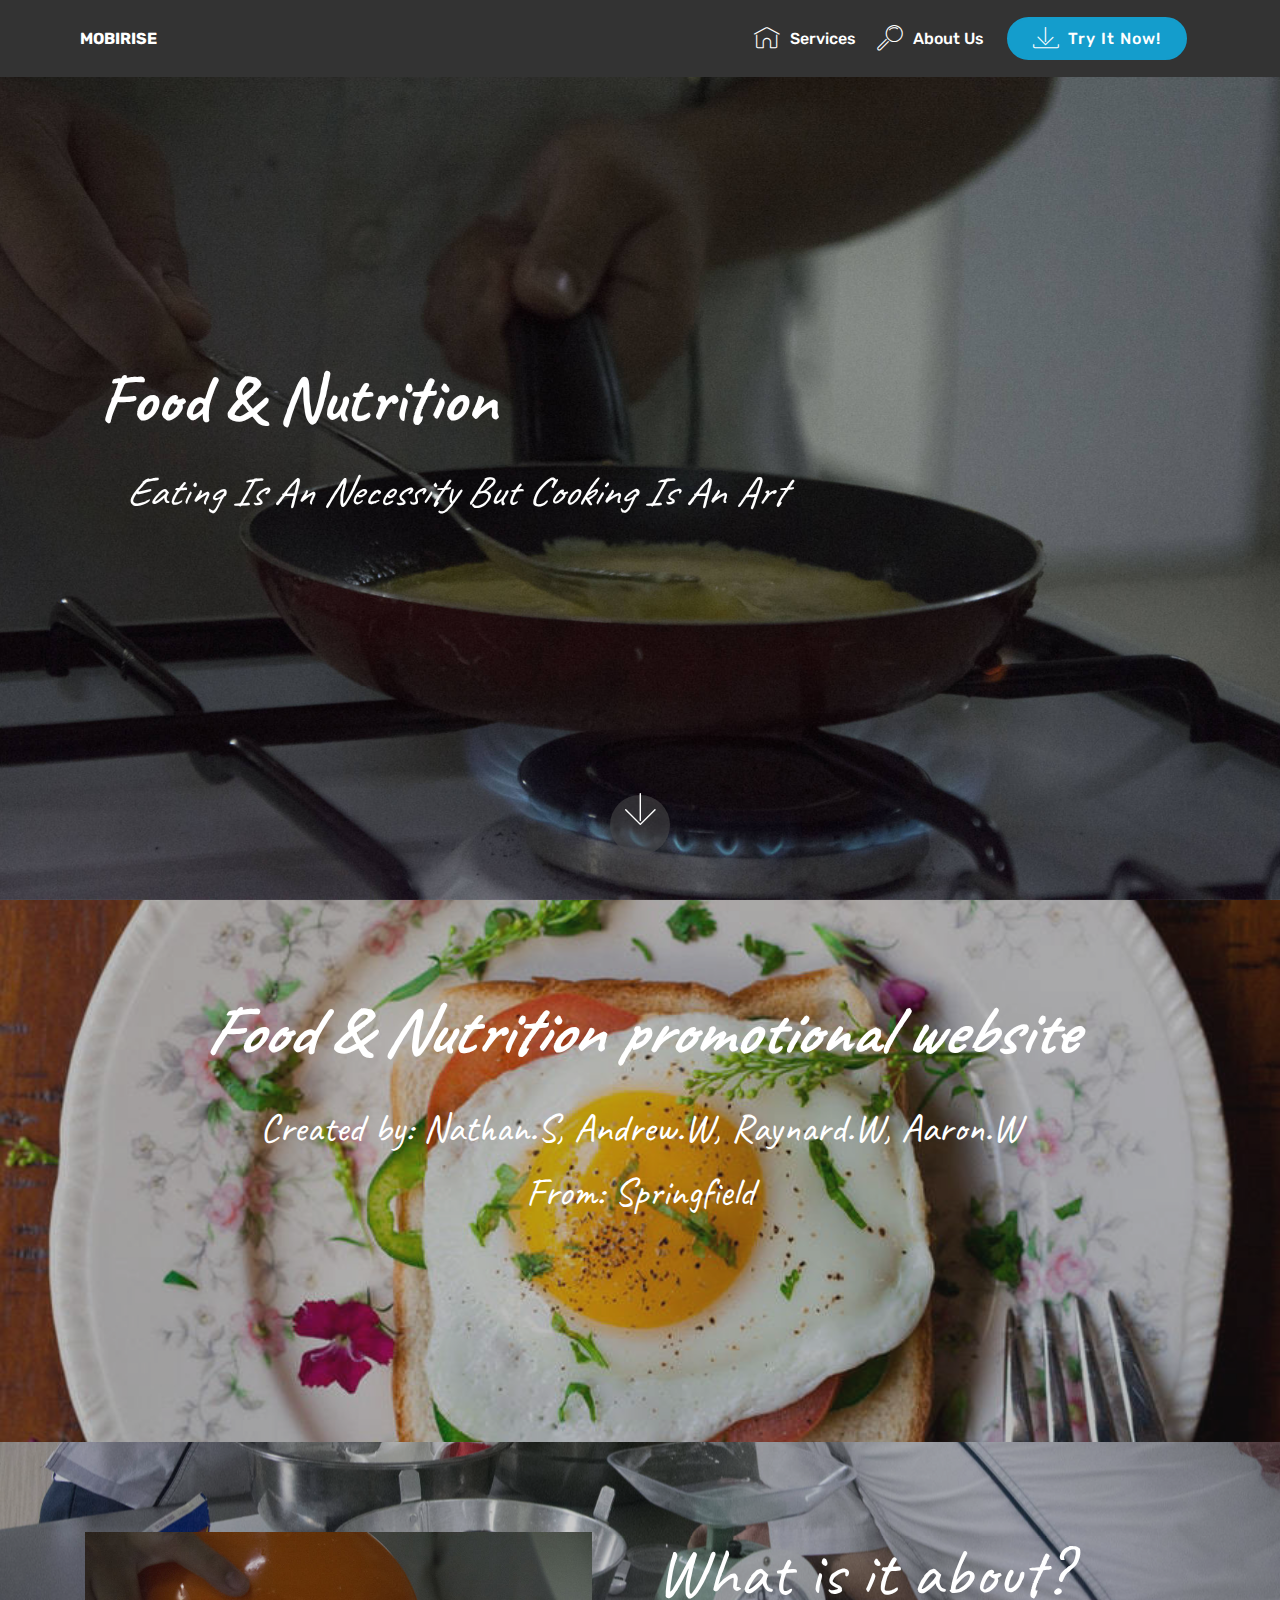
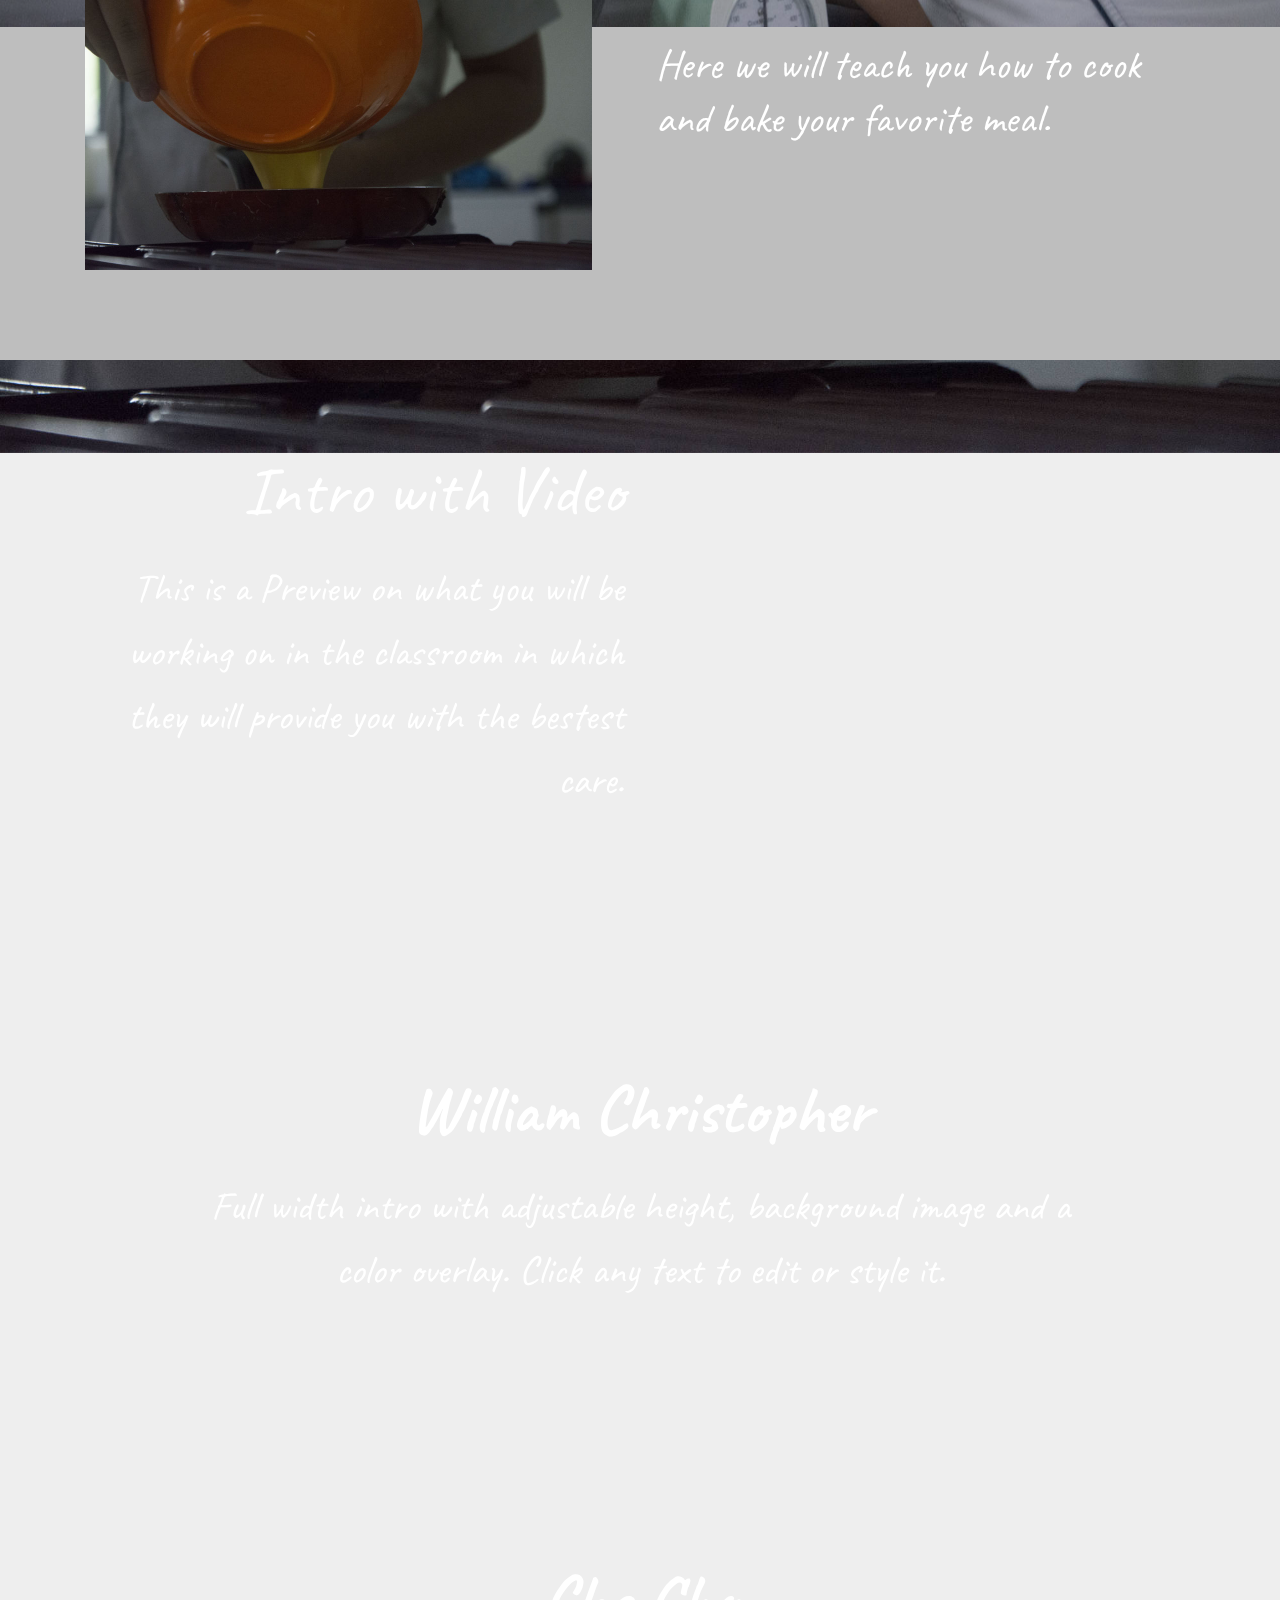
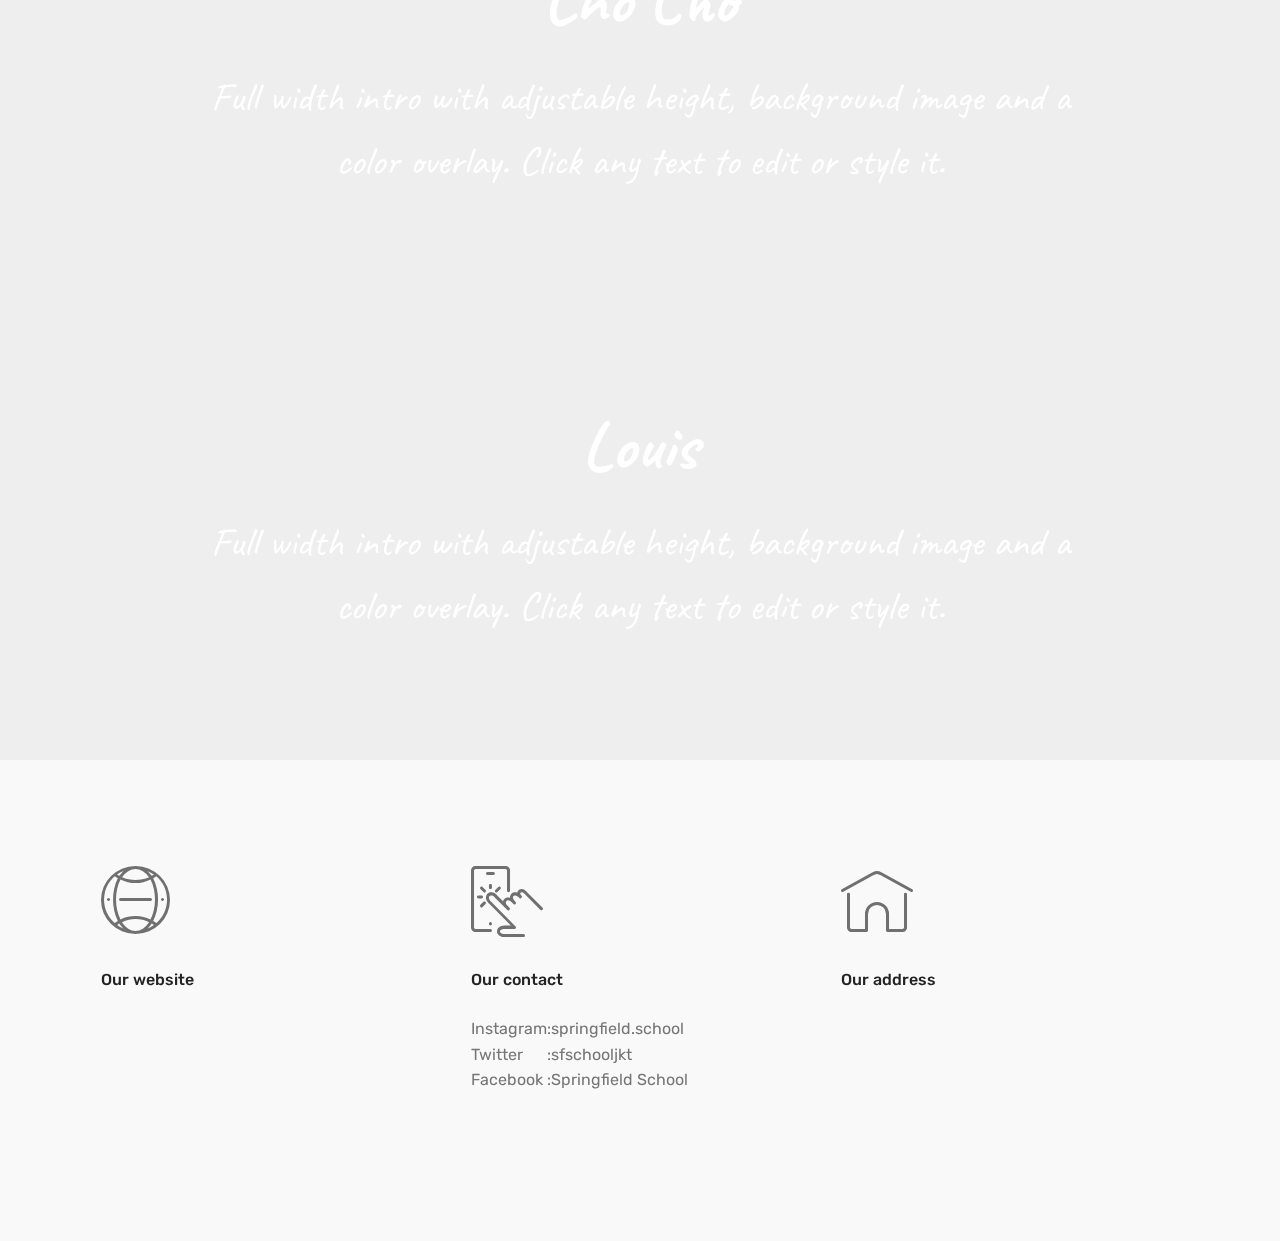
==== commit 6394499a: "create github pages" ====
--- a/page1.html
+++ b/page1.html
@@ -70,7 +70,7 @@
     </nav>
 </section>
 
-<section class="engine"><a href="https://mobirise.ws/d">best free web page software</a></section><section class="header9 cid-qPr3uZypIK mbr-fullscreen mbr-parallax-background" id="header9-p">
+<section class="engine"><a href="https://mobirise.ws/k">how to develop your own website</a></section><section class="header9 cid-qPr3uZypIK mbr-fullscreen mbr-parallax-background" id="header9-p">
 
     
 
@@ -291,8 +291,7 @@
                 </div>
                 <div class="card-box">
                     <h4 class="card-title py-3 mbr-fonts-style display-7">
-                        Unique Styles
-                    </h4>
+                        Our address<br><br></h4>
                     <p class="mbr-text mbr-fonts-style display-7"></p>
                 </div>
             </div>
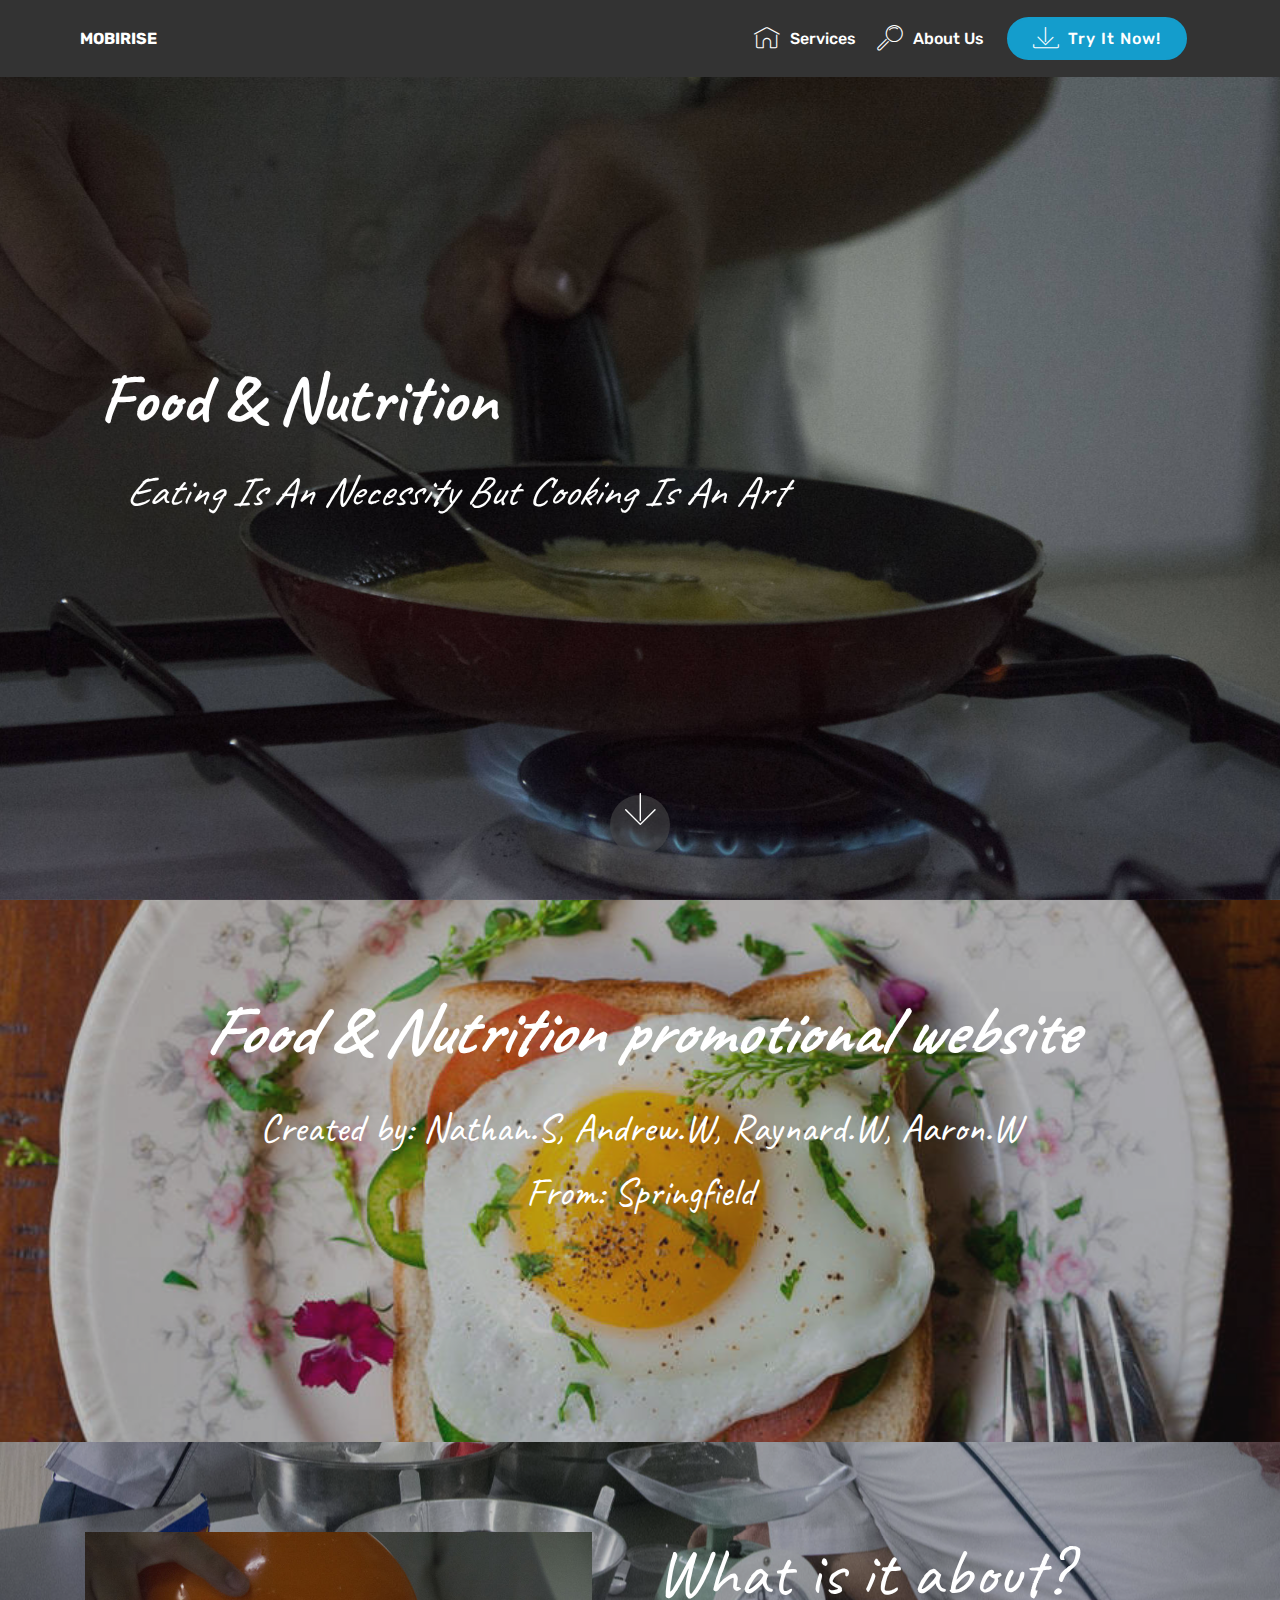
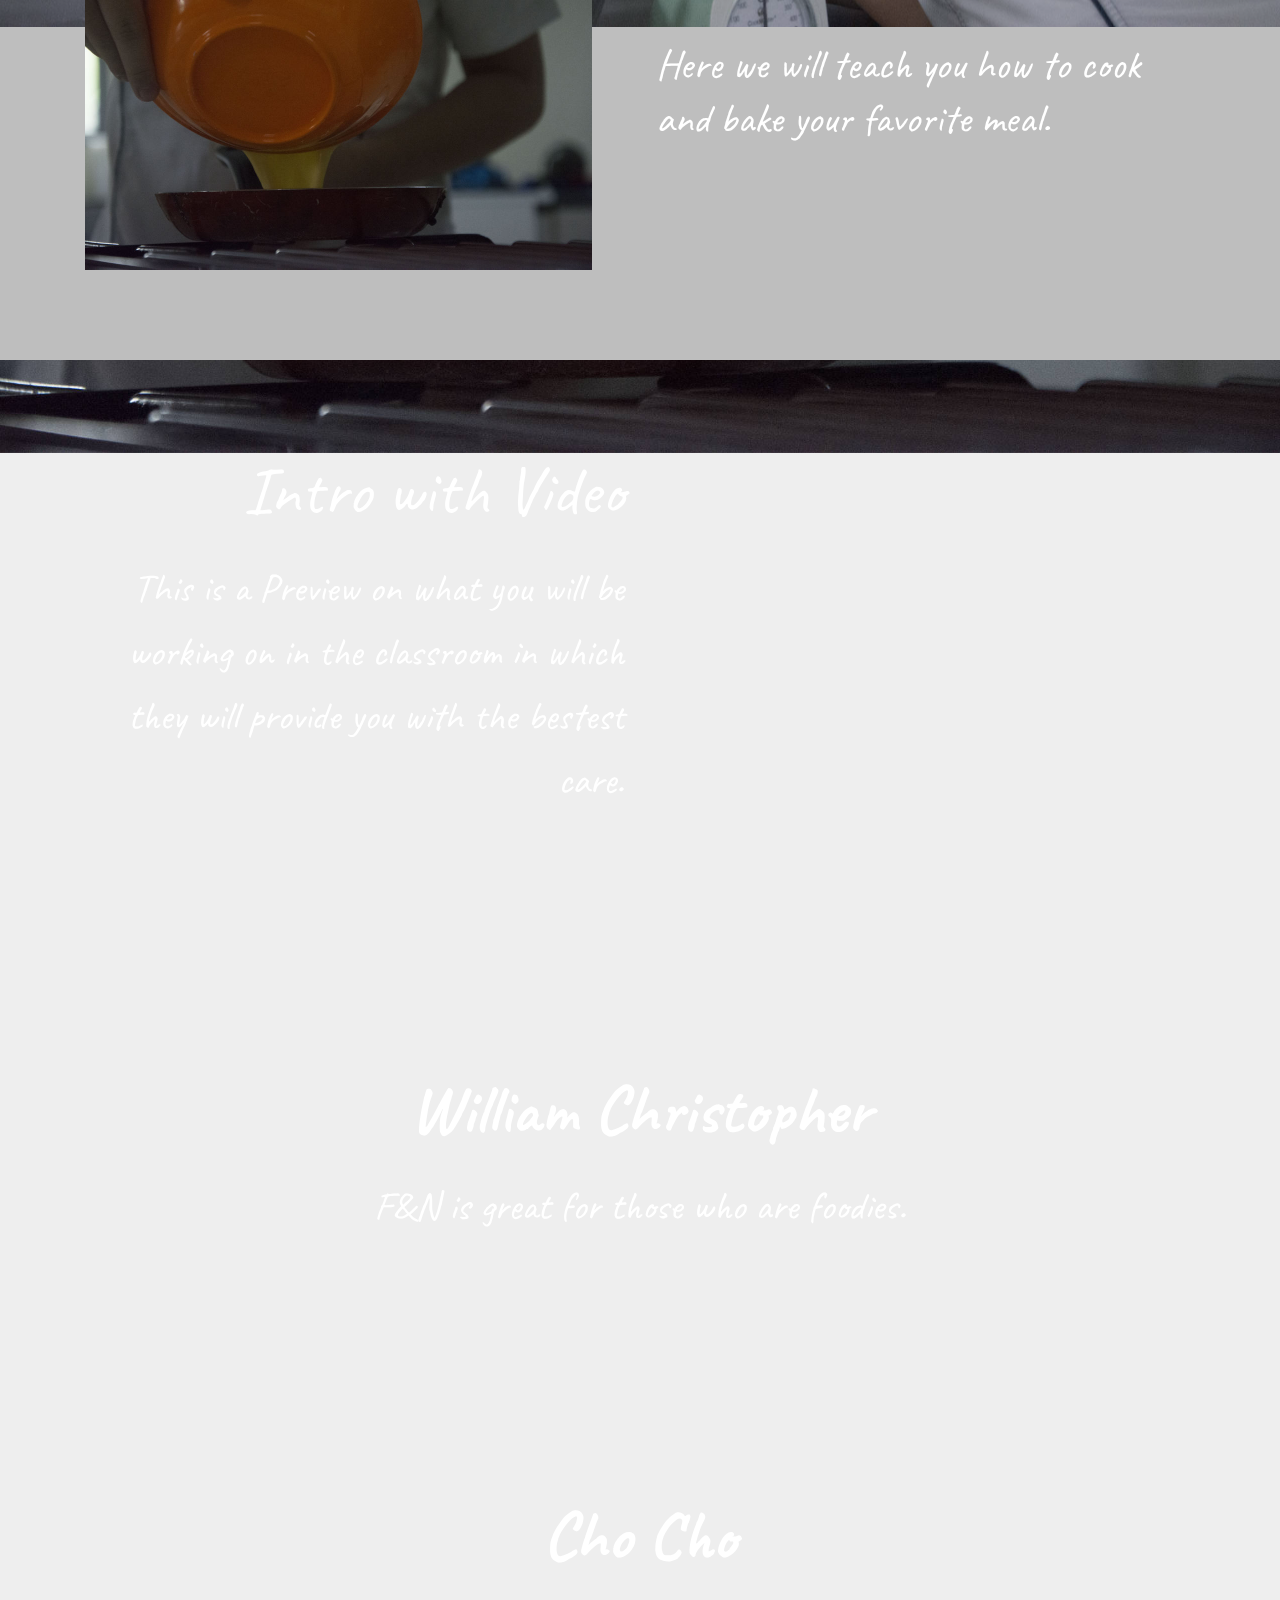
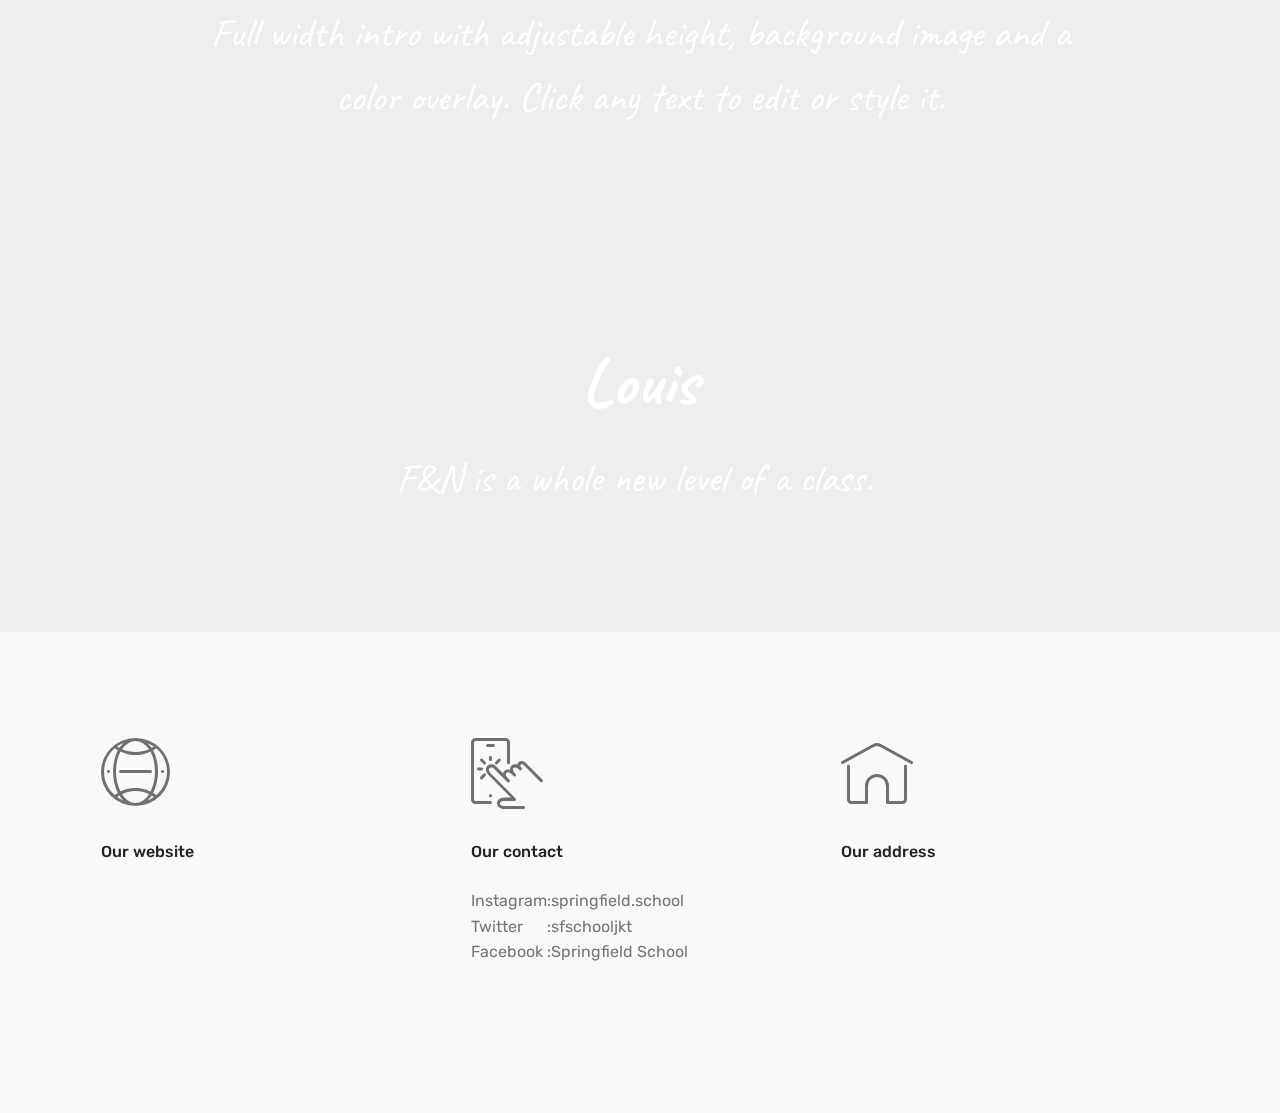
==== commit 276f6063: "create github pages" ====
--- a/page1.html
+++ b/page1.html
@@ -70,7 +70,7 @@
     </nav>
 </section>
 
-<section class="engine"><a href="https://mobirise.ws/k">how to develop your own website</a></section><section class="header9 cid-qPr3uZypIK mbr-fullscreen mbr-parallax-background" id="header9-p">
+<section class="engine"><a href="https://mobirise.ws/f">simple web creator</a></section><section class="header9 cid-qPr3uZypIK mbr-fullscreen mbr-parallax-background" id="header9-p">
 
     
 
@@ -201,9 +201,7 @@
                 <h1 class="mbr-section-title align-center mbr-bold pb-3 mbr-fonts-style display-1">
                     William Christopher</h1>
                 
-                <p class="mbr-text align-center pb-3 mbr-fonts-style display-5">
-                    Full width intro with adjustable height, background image and a color overlay. Click any text to edit or style it.
-                </p>
+                <p class="mbr-text align-center pb-3 mbr-fonts-style display-5">F&amp;N is great for those who are foodies.</p>
                 
             </div>
         </div>
@@ -245,9 +243,7 @@
                 <h1 class="mbr-section-title align-center mbr-bold pb-3 mbr-fonts-style display-1">
                     Louis</h1>
                 
-                <p class="mbr-text align-center pb-3 mbr-fonts-style display-5">
-                    Full width intro with adjustable height, background image and a color overlay. Click any text to edit or style it.
-                </p>
+                <p class="mbr-text align-center pb-3 mbr-fonts-style display-5">F&amp;N is a whole new level of a class.&nbsp;</p>
                 
             </div>
         </div>
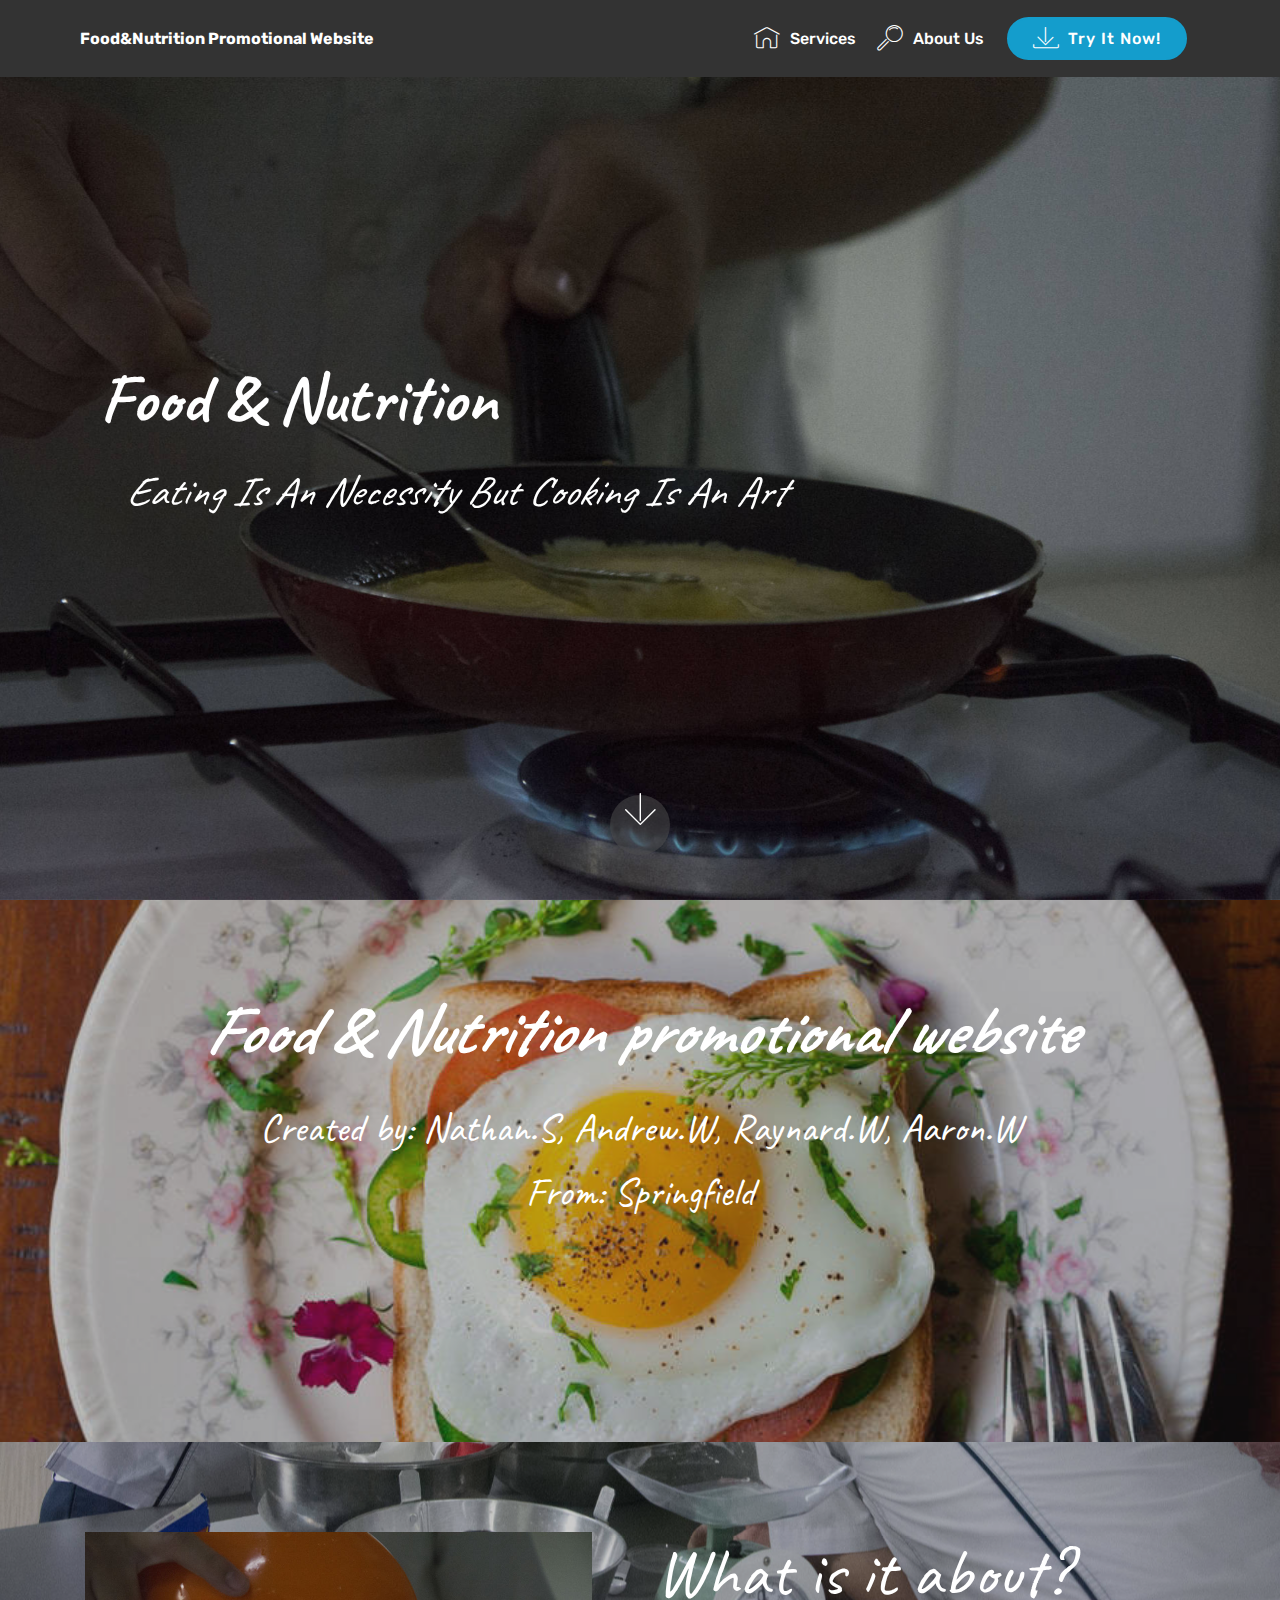
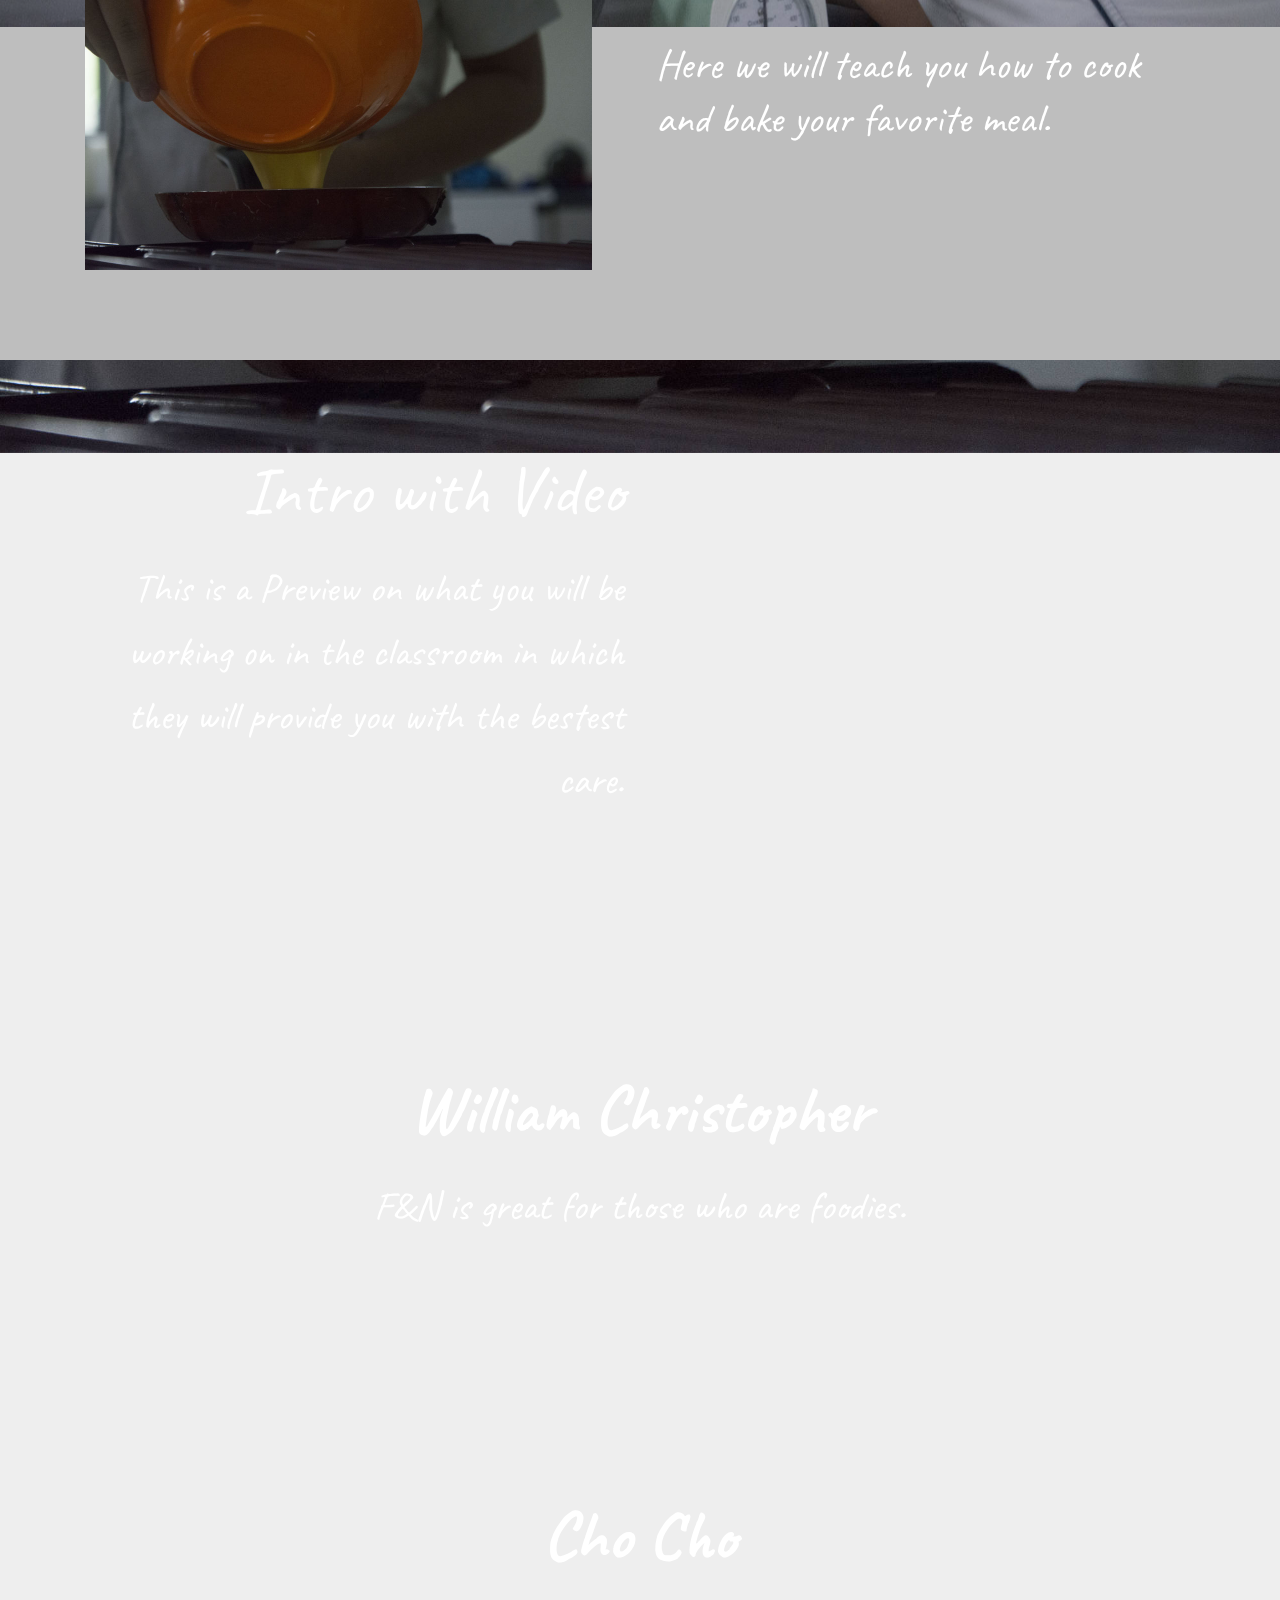
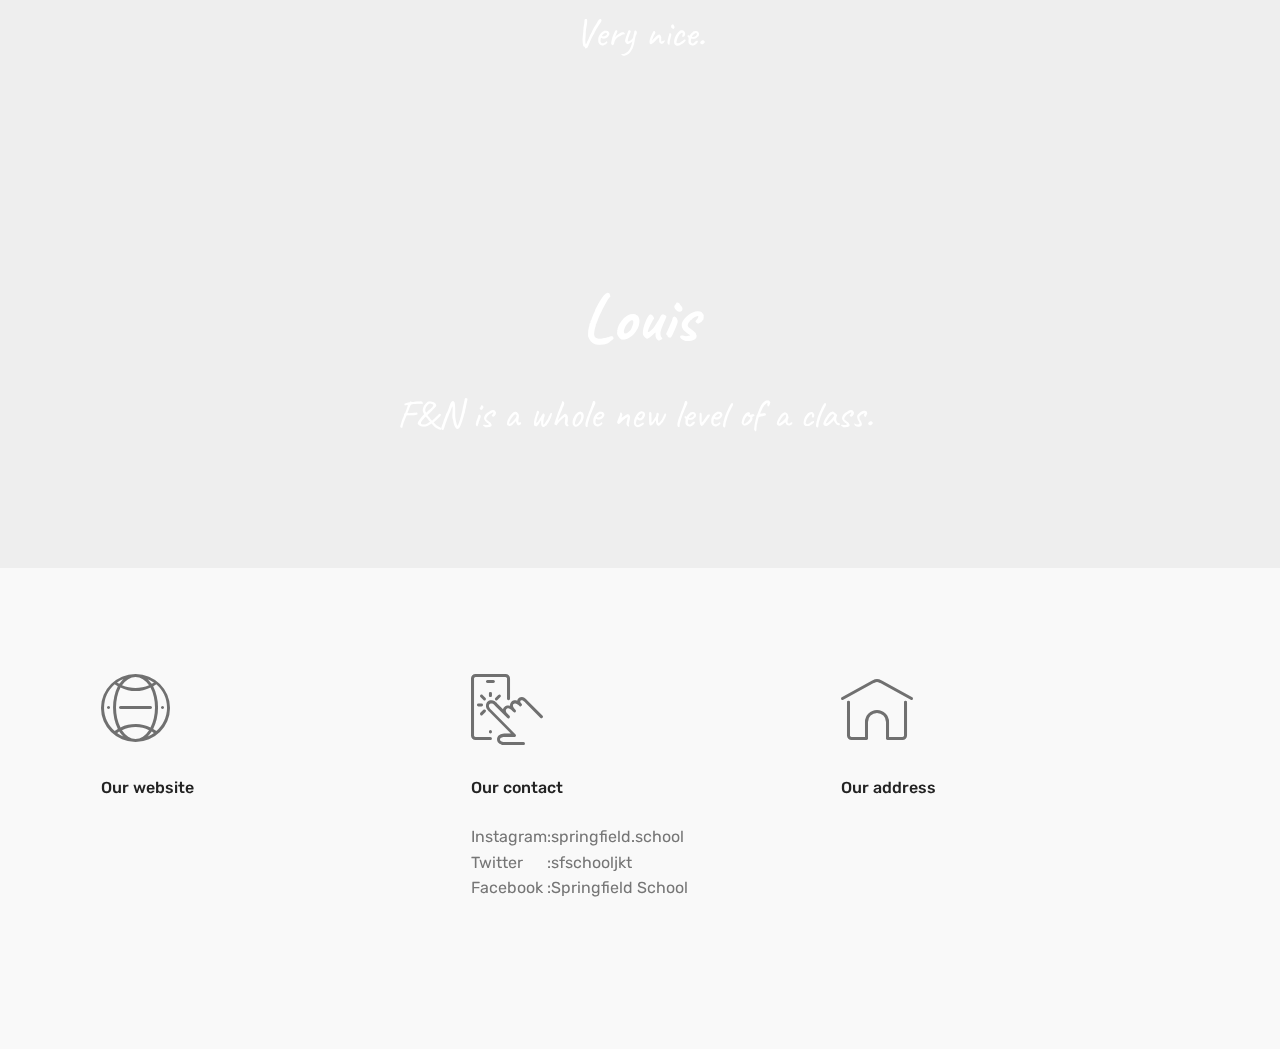
==== commit 2d3cc835: "create github pages" ====
--- a/page1.html
+++ b/page1.html
@@ -38,11 +38,8 @@
         <div class="menu-logo">
             <div class="navbar-brand">
                 
-                <span class="navbar-caption-wrap">
-                    <a class="navbar-caption text-white display-4" href="https://mobirise.com">
-                        MOBIRISE
-                    </a>
-                </span>
+                <span class="navbar-caption-wrap"><a class="navbar-caption text-white display-4" href="https://mobirise.com">
+                        Food&amp;Nutrition Promotional Website</a></span>
             </div>
         </div>
         <div class="collapse navbar-collapse" id="navbarSupportedContent">
@@ -70,7 +67,7 @@
     </nav>
 </section>
 
-<section class="engine"><a href="https://mobirise.ws/f">simple web creator</a></section><section class="header9 cid-qPr3uZypIK mbr-fullscreen mbr-parallax-background" id="header9-p">
+<section class="engine"><a href="https://mobirise.ws/b">best site creator</a></section><section class="header9 cid-qPr3uZypIK mbr-fullscreen mbr-parallax-background" id="header9-p">
 
     
 
@@ -222,8 +219,7 @@
                     Cho Cho</h1>
                 
                 <p class="mbr-text align-center pb-3 mbr-fonts-style display-5">
-                    Full width intro with adjustable height, background image and a color overlay. Click any text to edit or style it.
-                </p>
+                    Very nice.</p>
                 
             </div>
         </div>
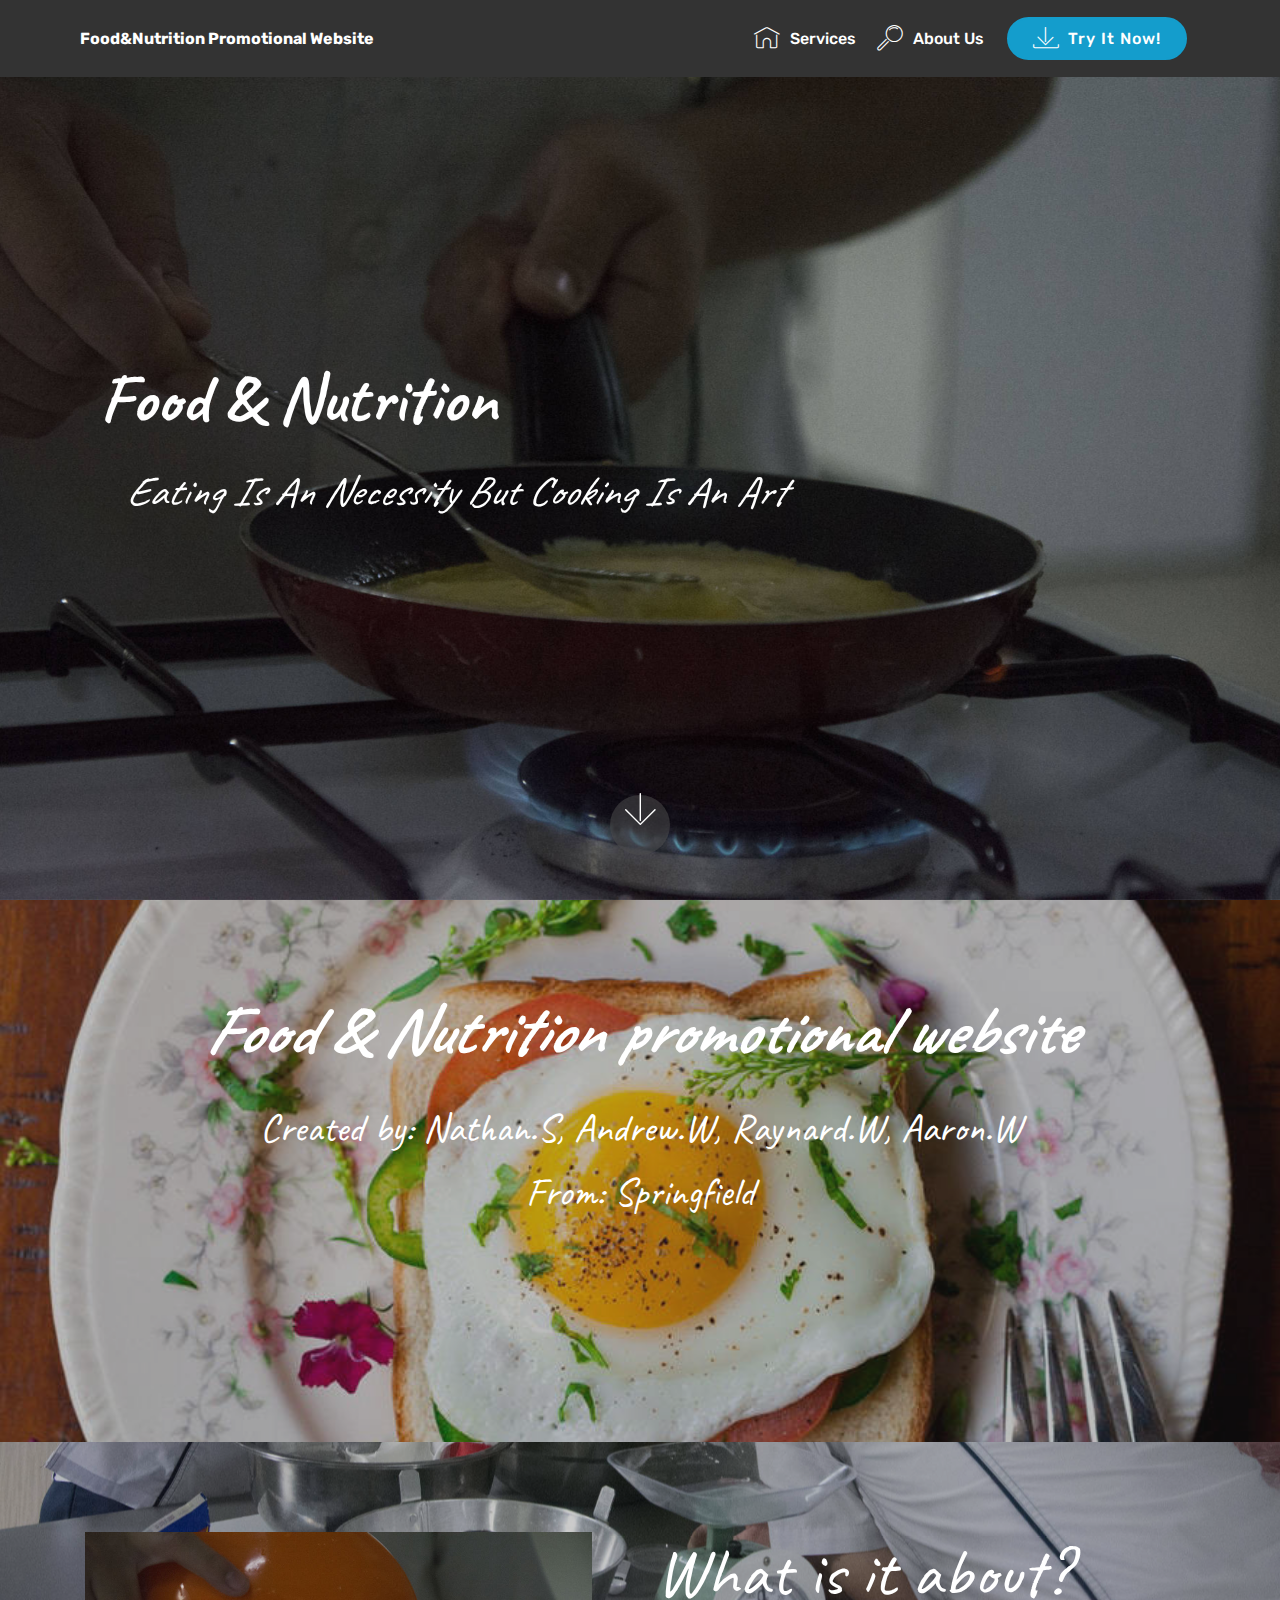
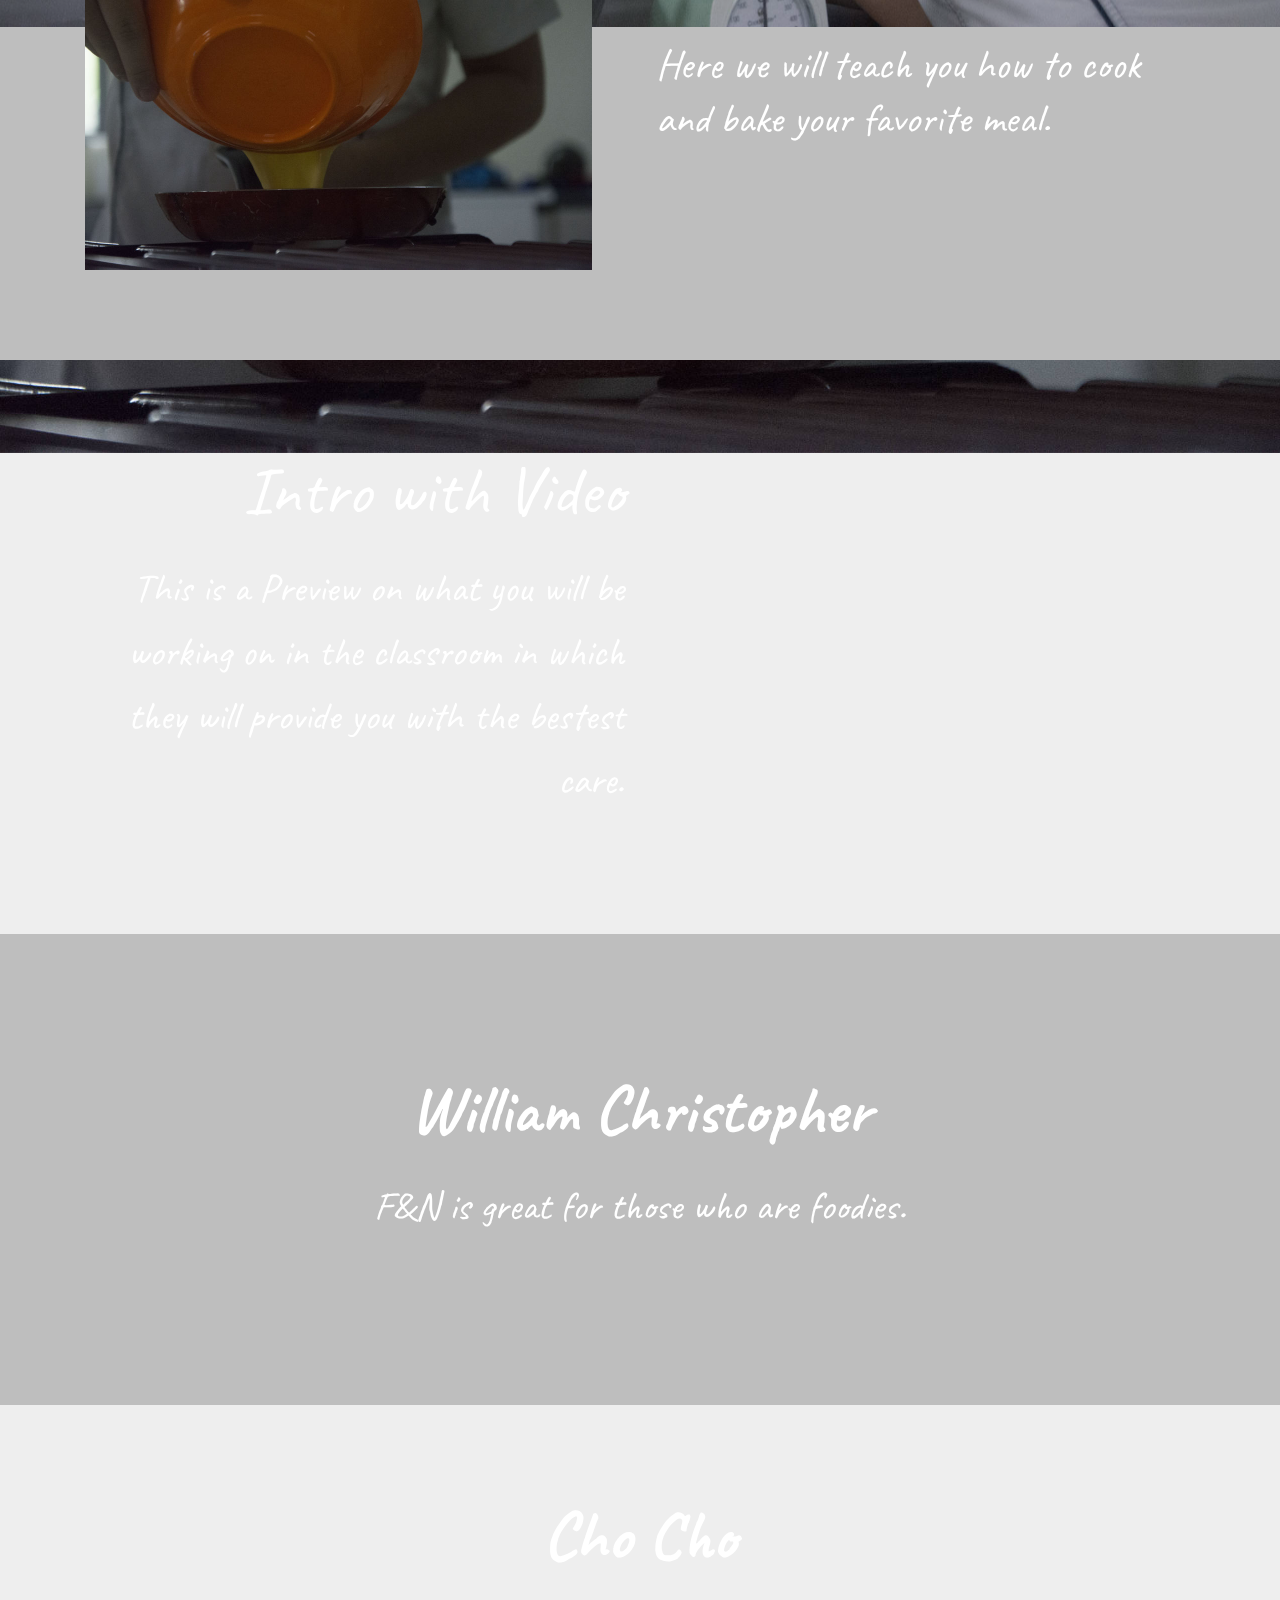
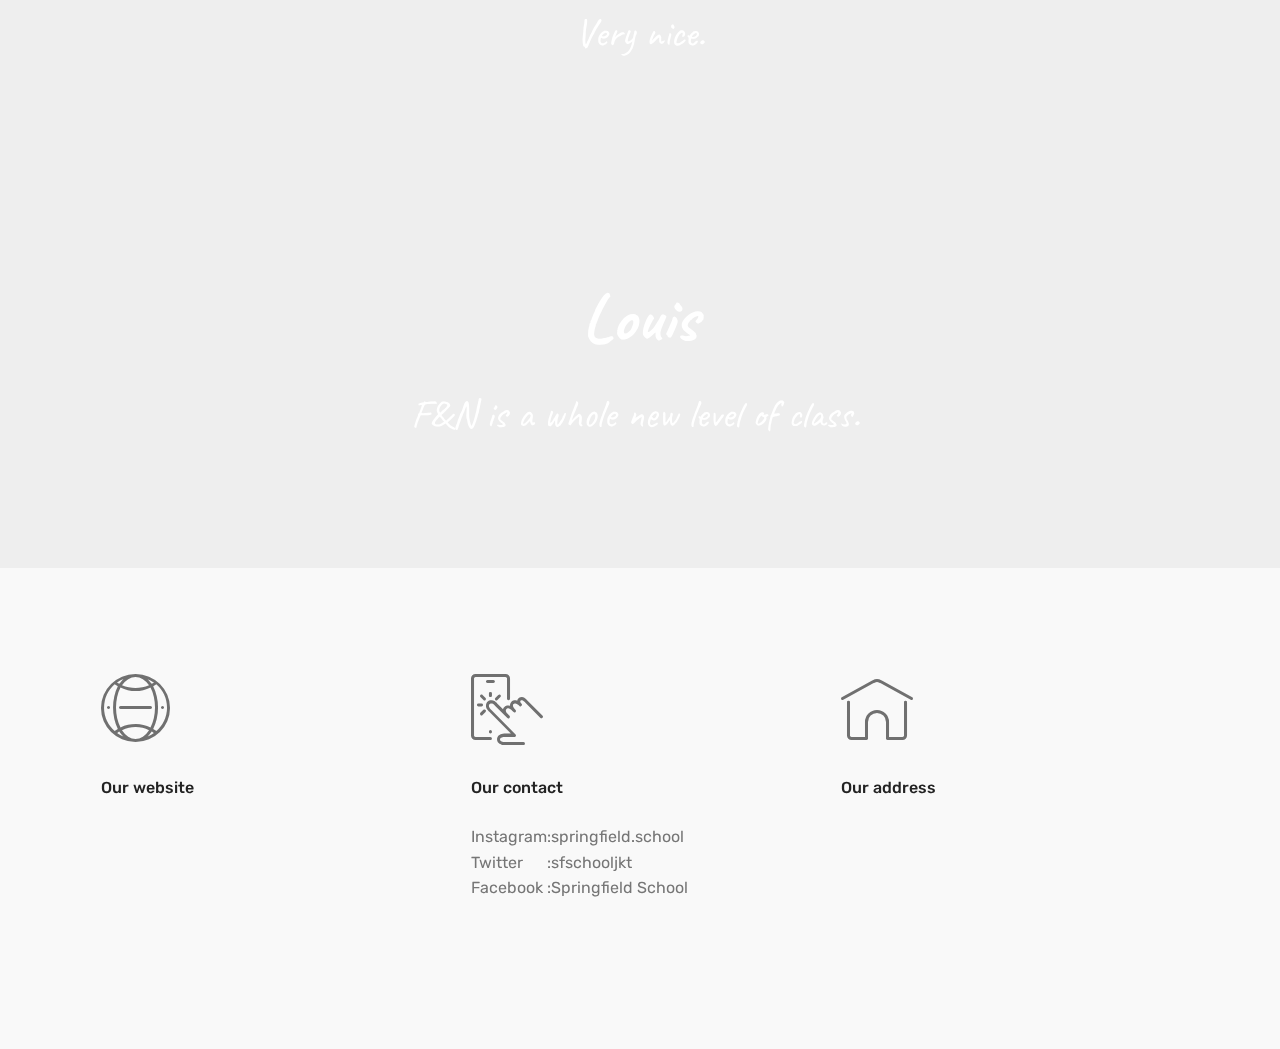
==== commit a8cb3d96: "create github pages" ====
--- a/page1.html
+++ b/page1.html
@@ -67,7 +67,7 @@
     </nav>
 </section>
 
-<section class="engine"><a href="https://mobirise.ws/b">best site creator</a></section><section class="header9 cid-qPr3uZypIK mbr-fullscreen mbr-parallax-background" id="header9-p">
+<section class="engine"><a href="https://mobirise.ws/l">free html web maker</a></section><section class="header9 cid-qPr3uZypIK mbr-fullscreen mbr-parallax-background" id="header9-p">
 
     
 
@@ -190,7 +190,8 @@
 
     
 
-    
+    <div class="mbr-overlay" style="opacity: 0.2; background-color: rgb(0, 0, 0);">
+    </div>
 
     <div class="container">
         <div class="row justify-content-md-center">
@@ -239,7 +240,7 @@
                 <h1 class="mbr-section-title align-center mbr-bold pb-3 mbr-fonts-style display-1">
                     Louis</h1>
                 
-                <p class="mbr-text align-center pb-3 mbr-fonts-style display-5">F&amp;N is a whole new level of a class.&nbsp;</p>
+                <p class="mbr-text align-center pb-3 mbr-fonts-style display-5">F&amp;N is a whole new level of class.&nbsp;</p>
                 
             </div>
         </div>
--- a/assets/mobirise/css/mbr-additional.css
+++ b/assets/mobirise/css/mbr-additional.css
@@ -2297,6 +2297,9 @@
 .cid-qQdy0S8hqZ H1 {
   color: #ffffff;
 }
+.cid-qQdy0S8hqZ P {
+  color: #ffffff;
+}
 .cid-qQdy1eYJlJ {
   padding-top: 90px;
   padding-bottom: 90px;
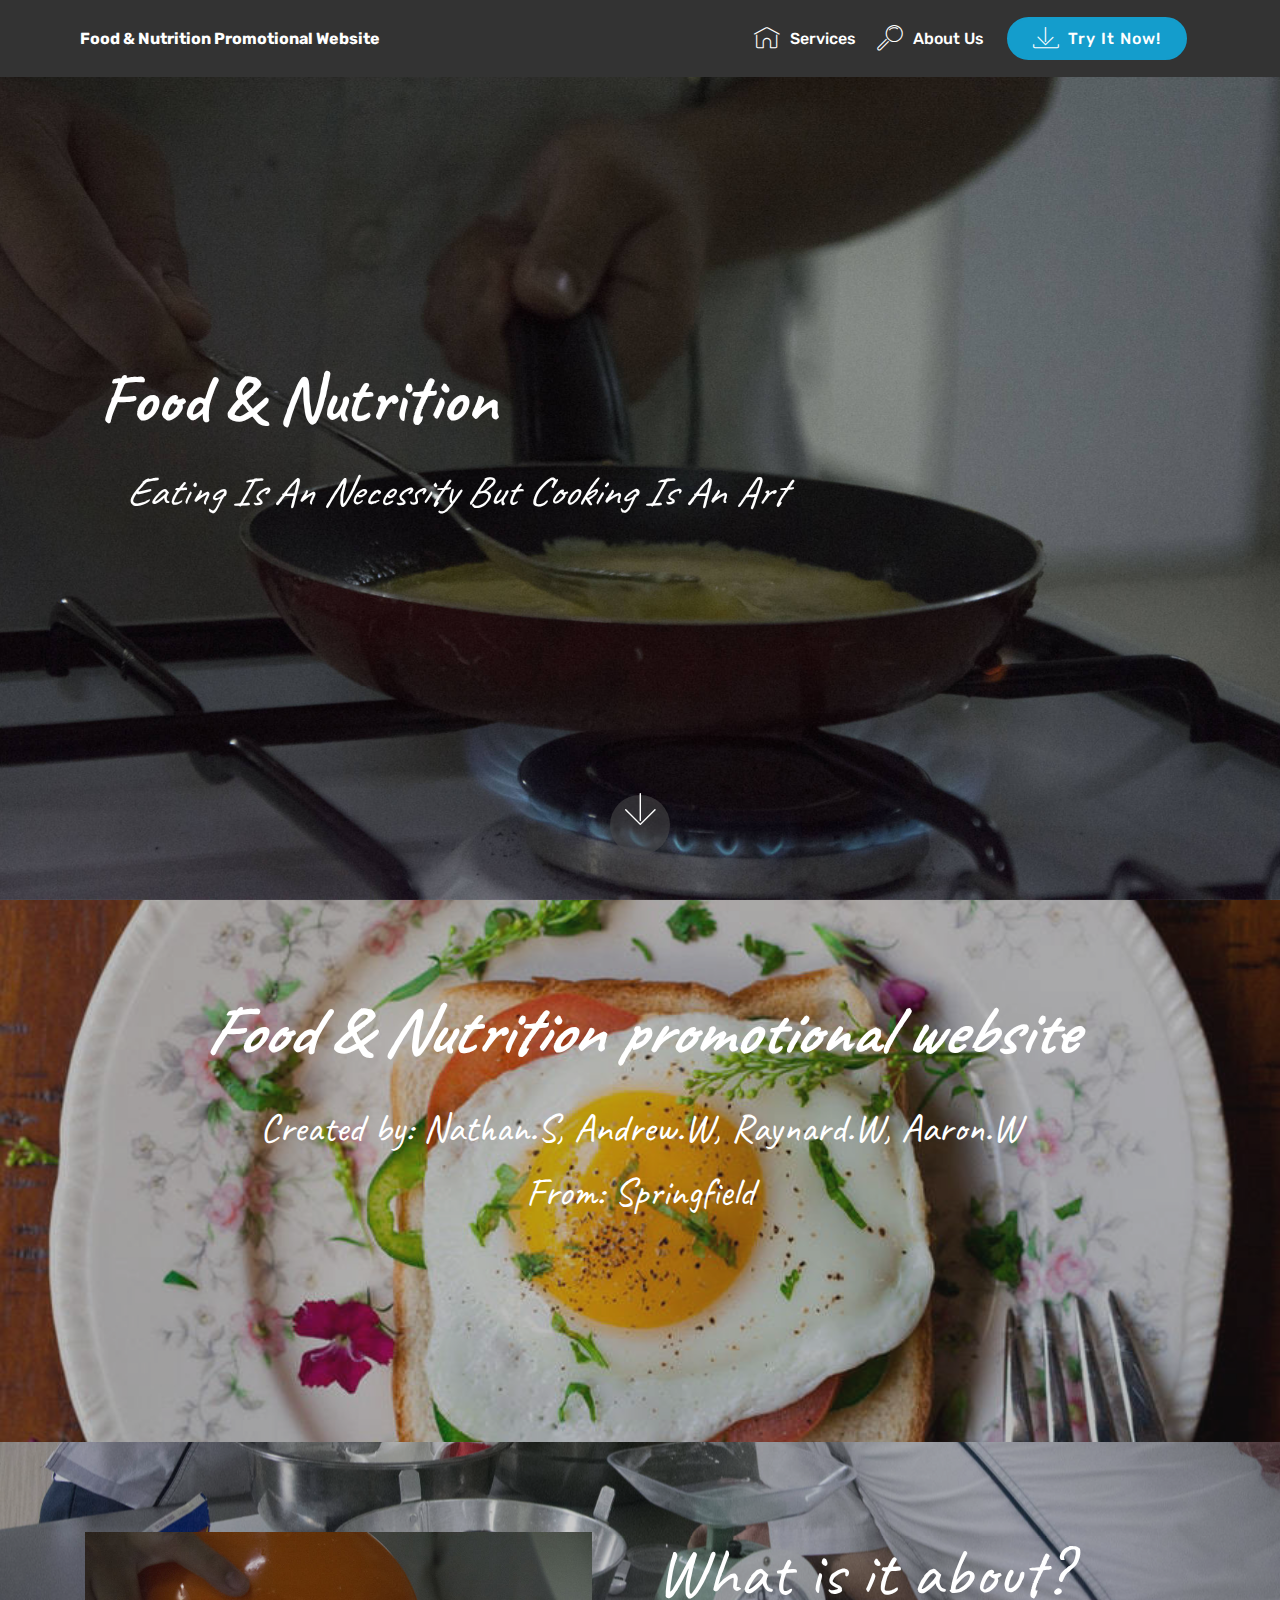
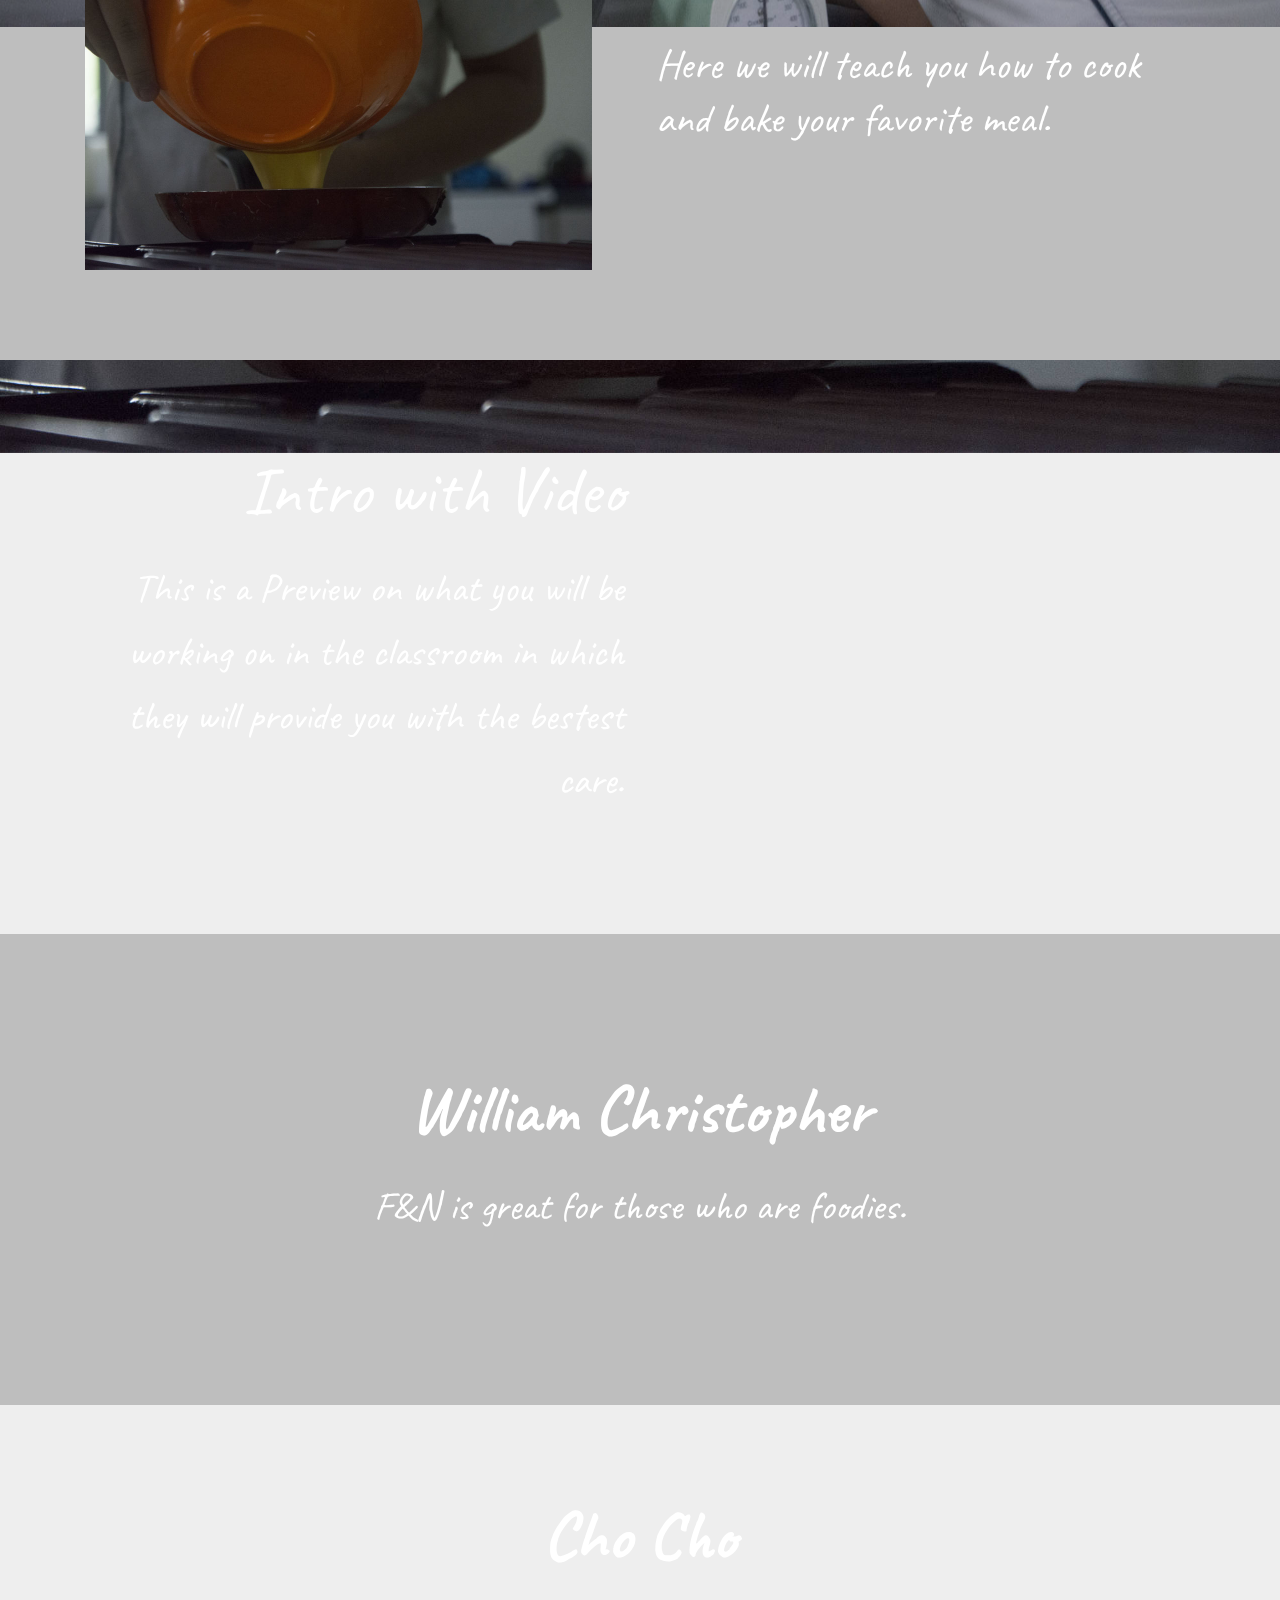
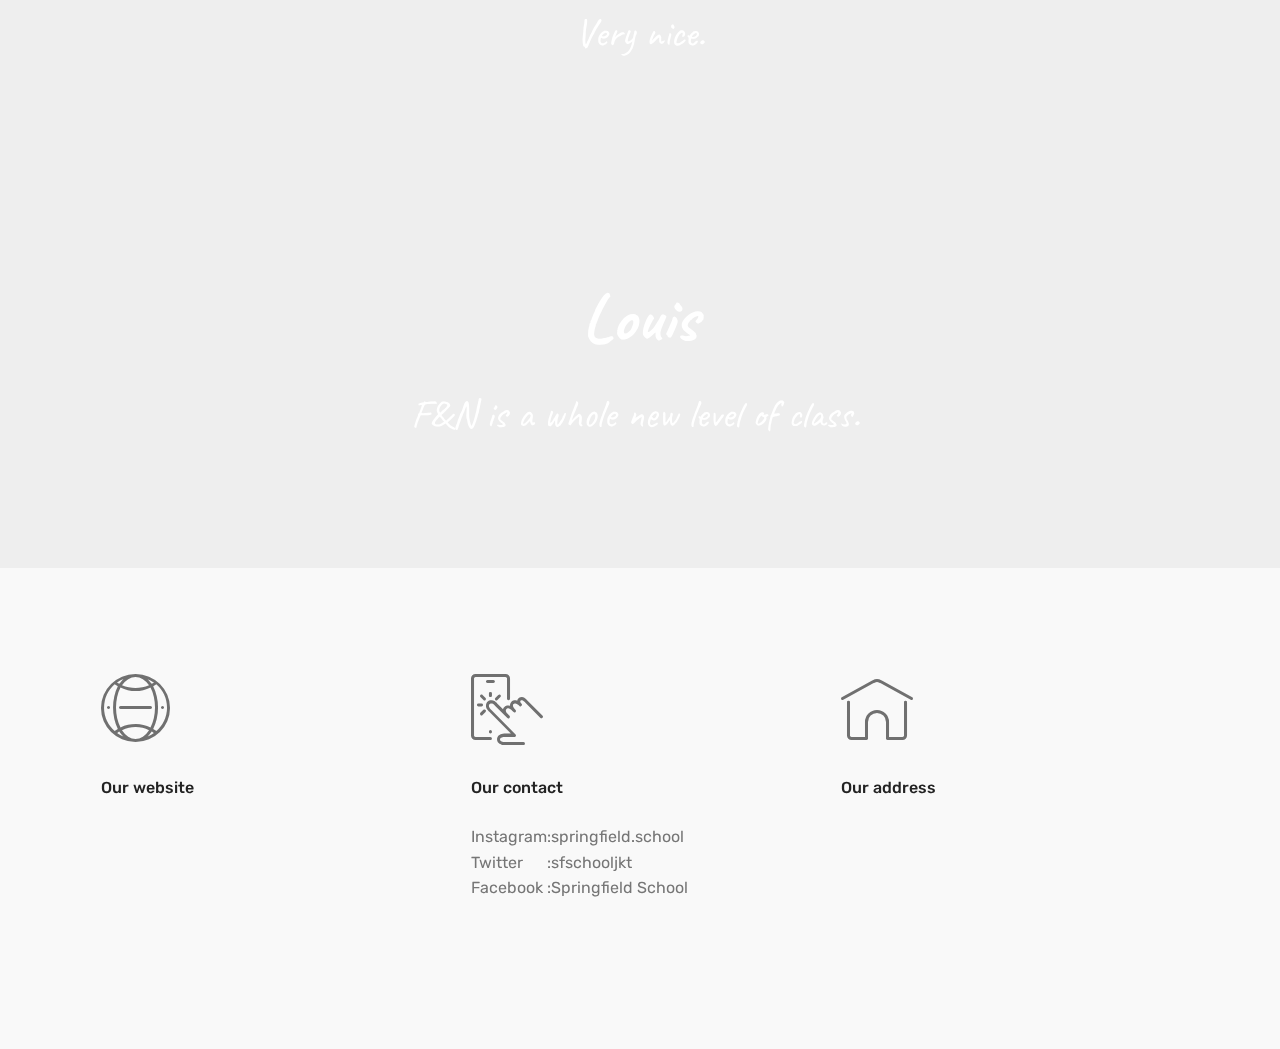
==== commit 87f3759e: "create github pages" ====
--- a/page1.html
+++ b/page1.html
@@ -39,7 +39,7 @@
             <div class="navbar-brand">
                 
                 <span class="navbar-caption-wrap"><a class="navbar-caption text-white display-4" href="https://mobirise.com">
-                        Food&amp;Nutrition Promotional Website</a></span>
+                        Food &amp; Nutrition Promotional Website</a></span>
             </div>
         </div>
         <div class="collapse navbar-collapse" id="navbarSupportedContent">
@@ -67,7 +67,7 @@
     </nav>
 </section>
 
-<section class="engine"><a href="https://mobirise.ws/l">free html web maker</a></section><section class="header9 cid-qPr3uZypIK mbr-fullscreen mbr-parallax-background" id="header9-p">
+<section class="engine"><a href="https://mobirise.ws/o">best mobile website builder</a></section><section class="header9 cid-qPr3uZypIK mbr-fullscreen mbr-parallax-background" id="header9-p">
 
     
 
